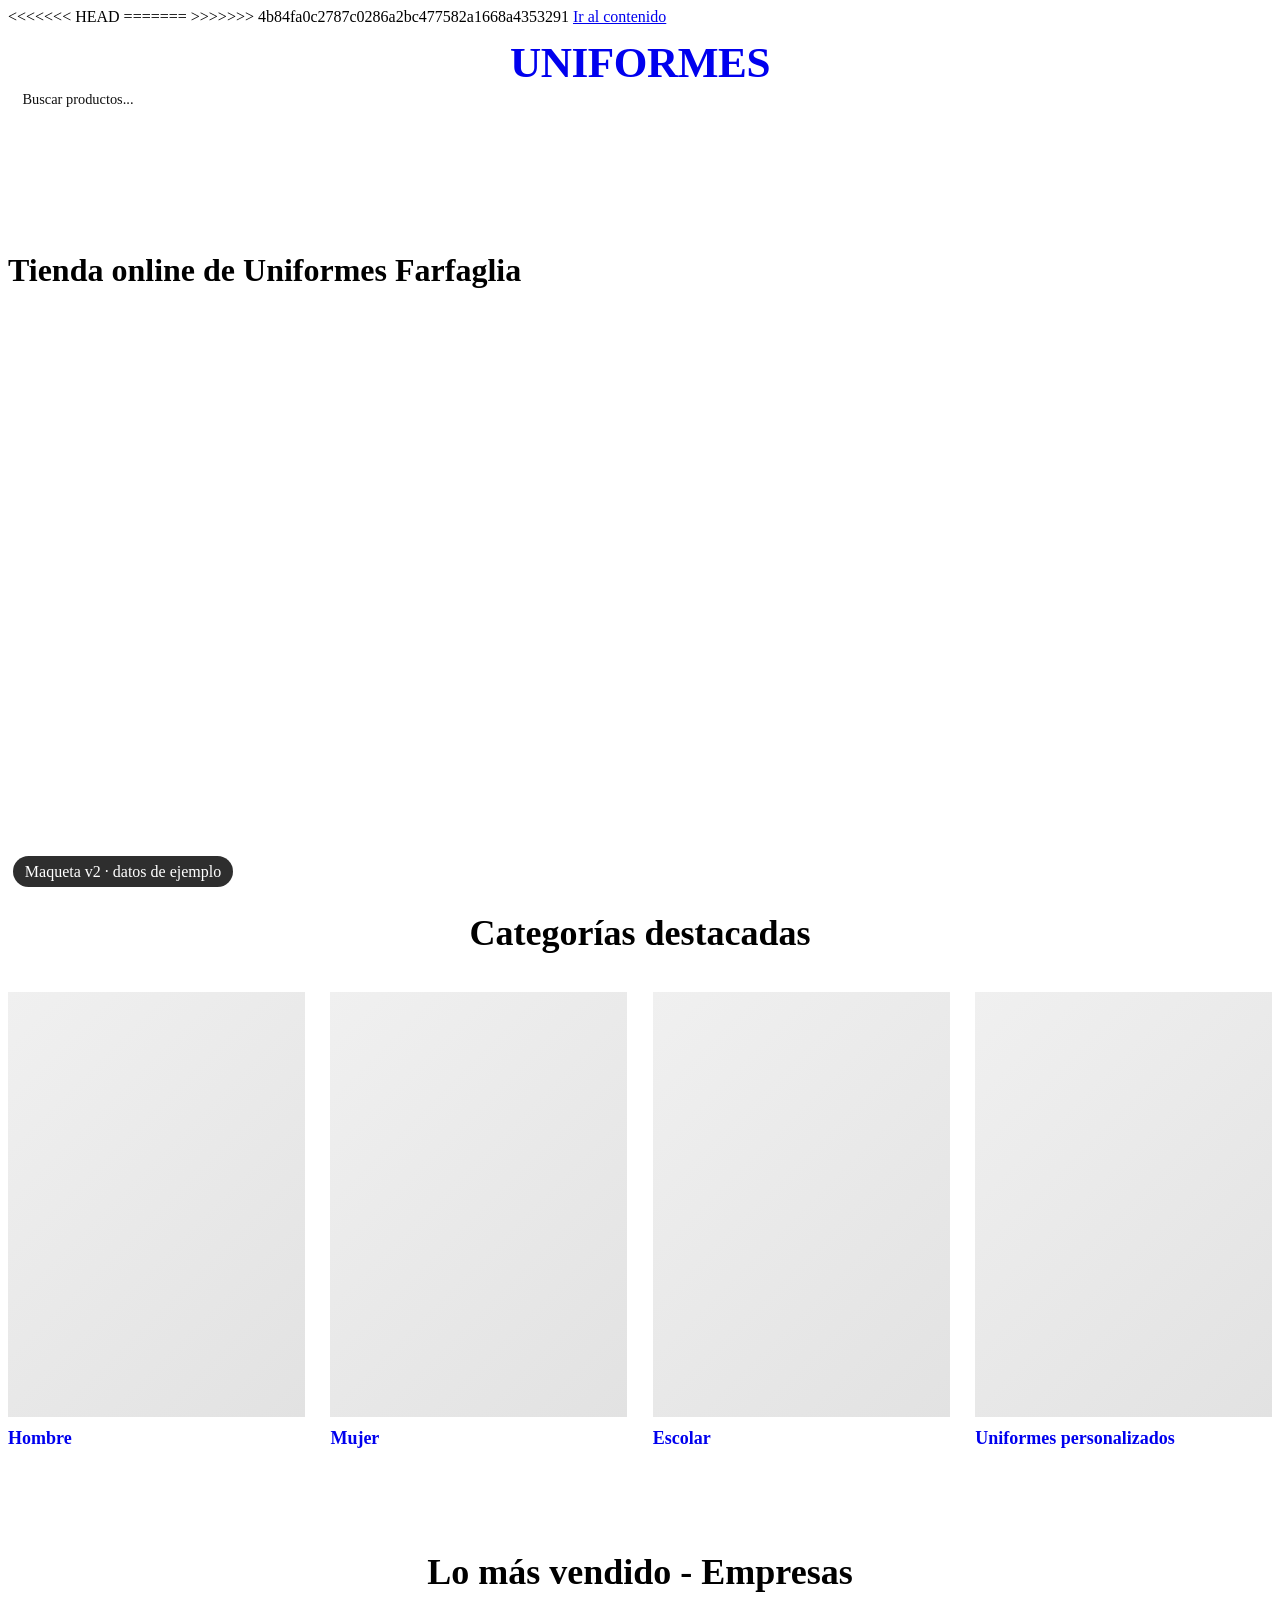
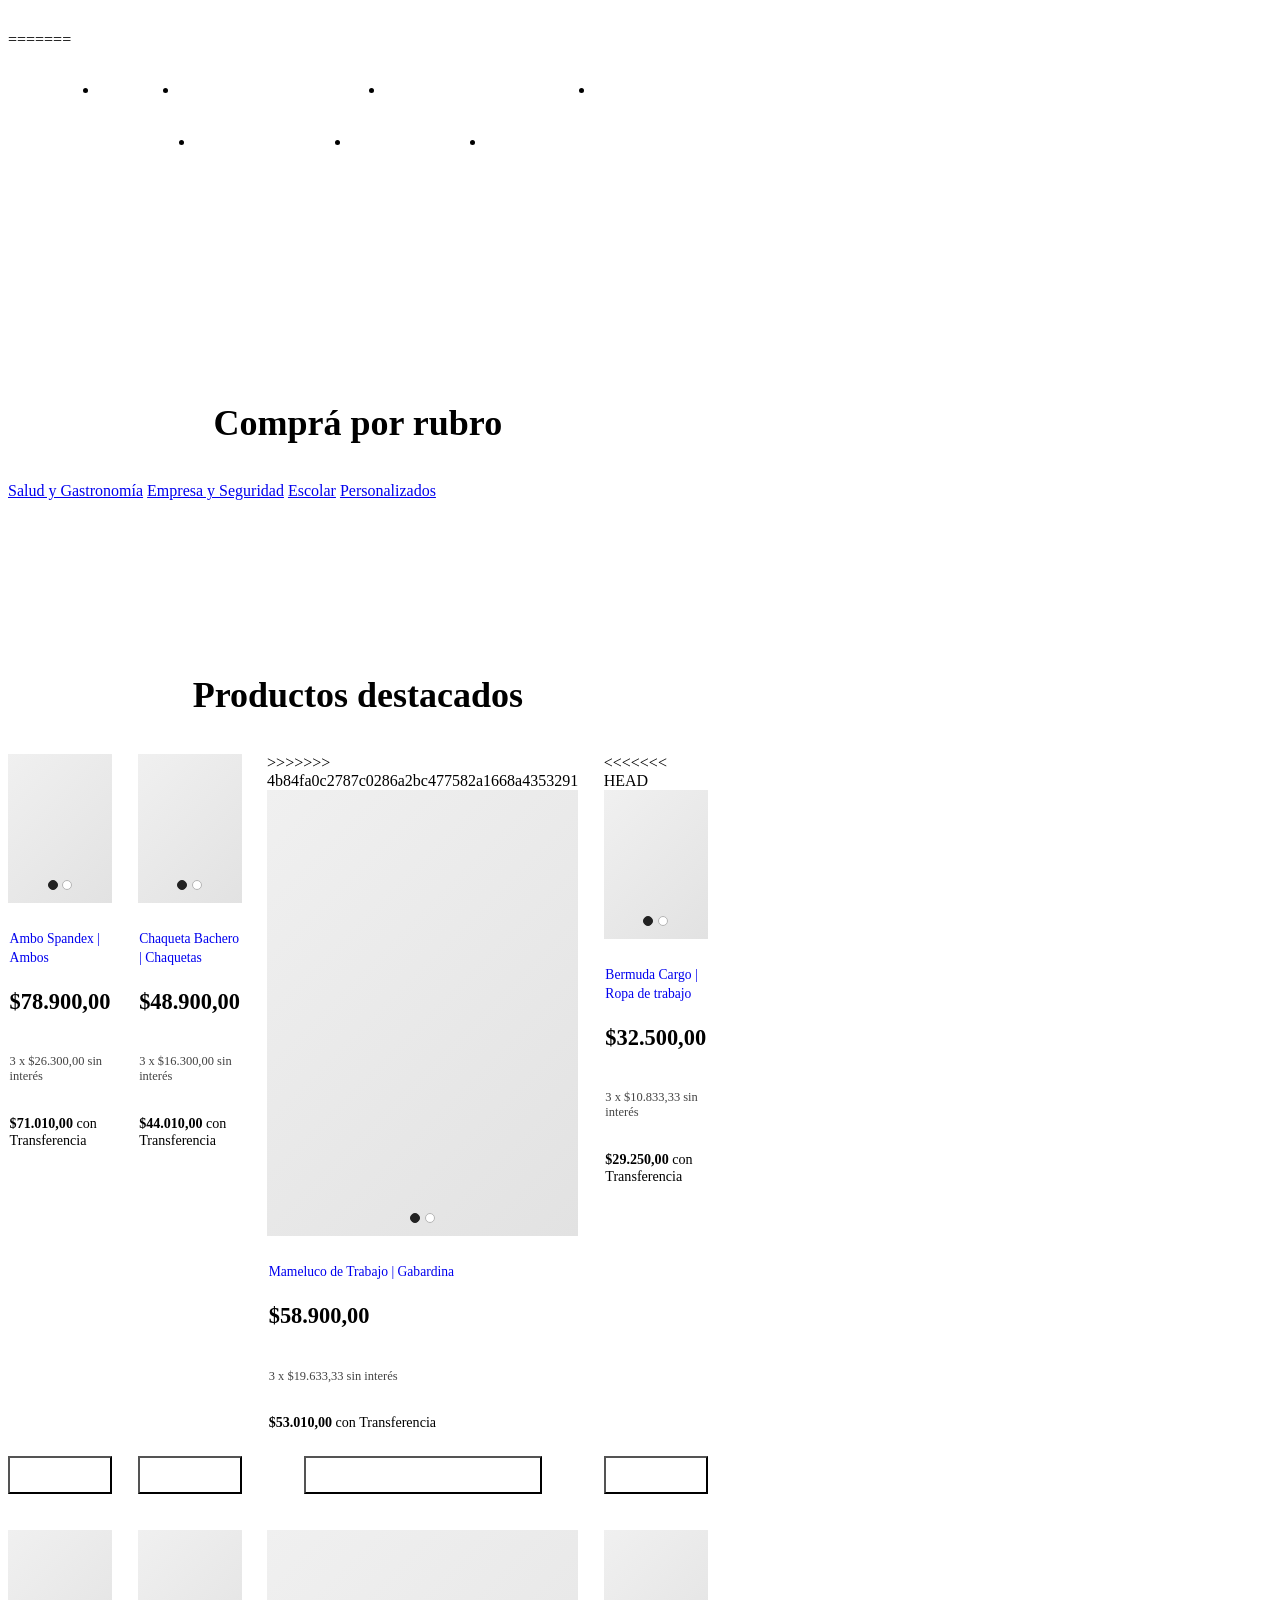
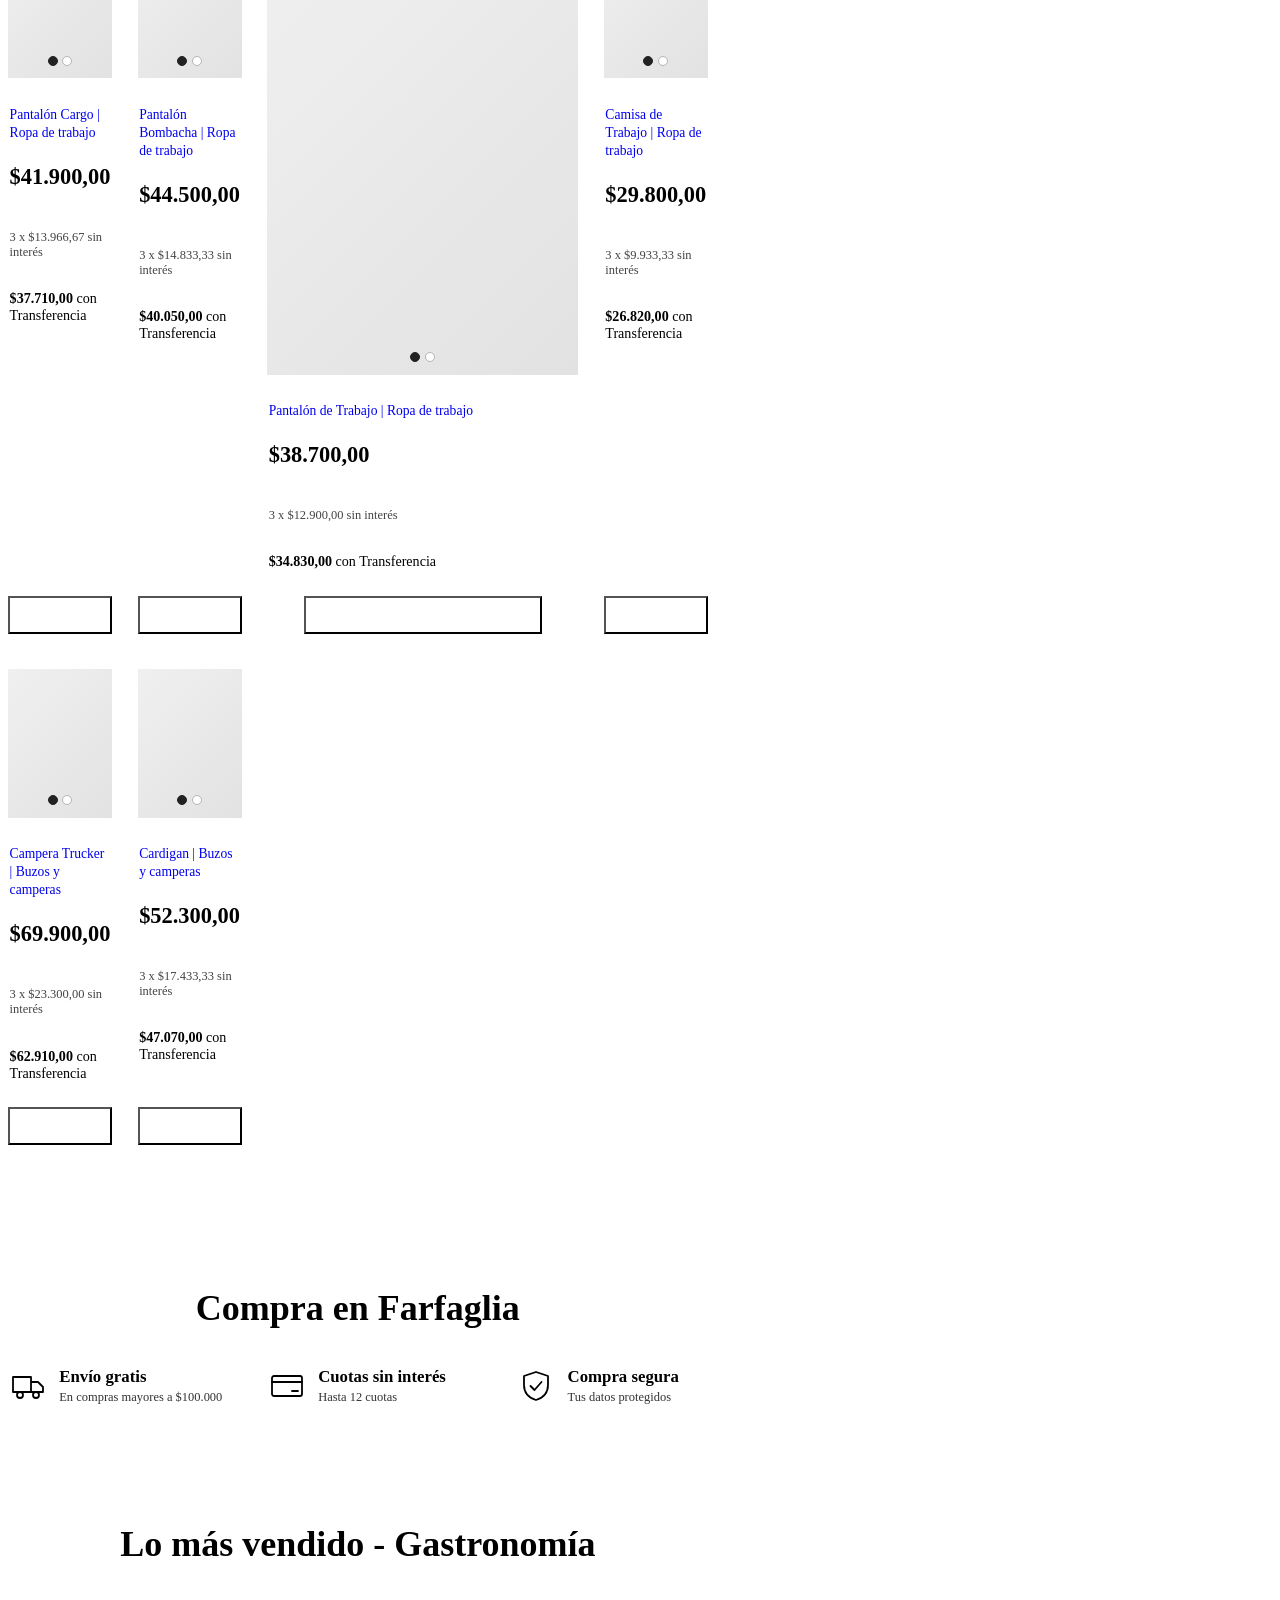
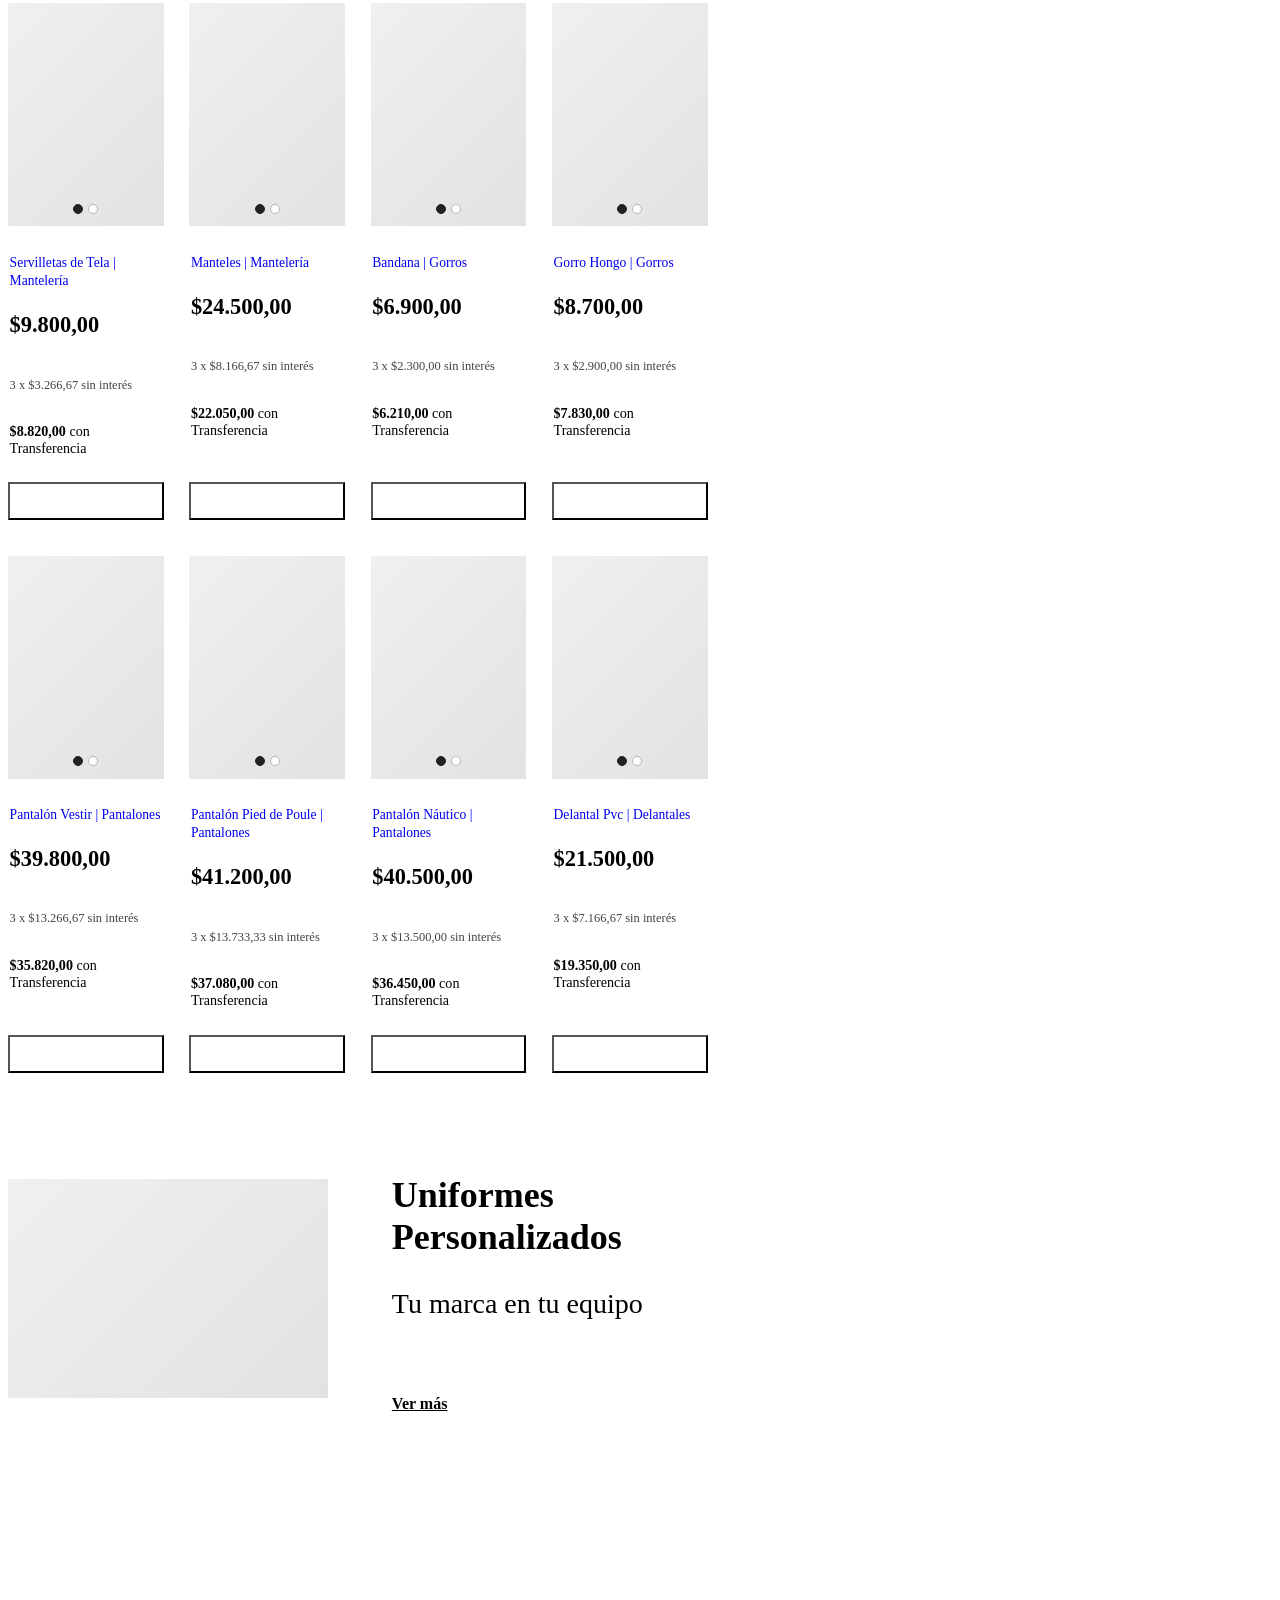
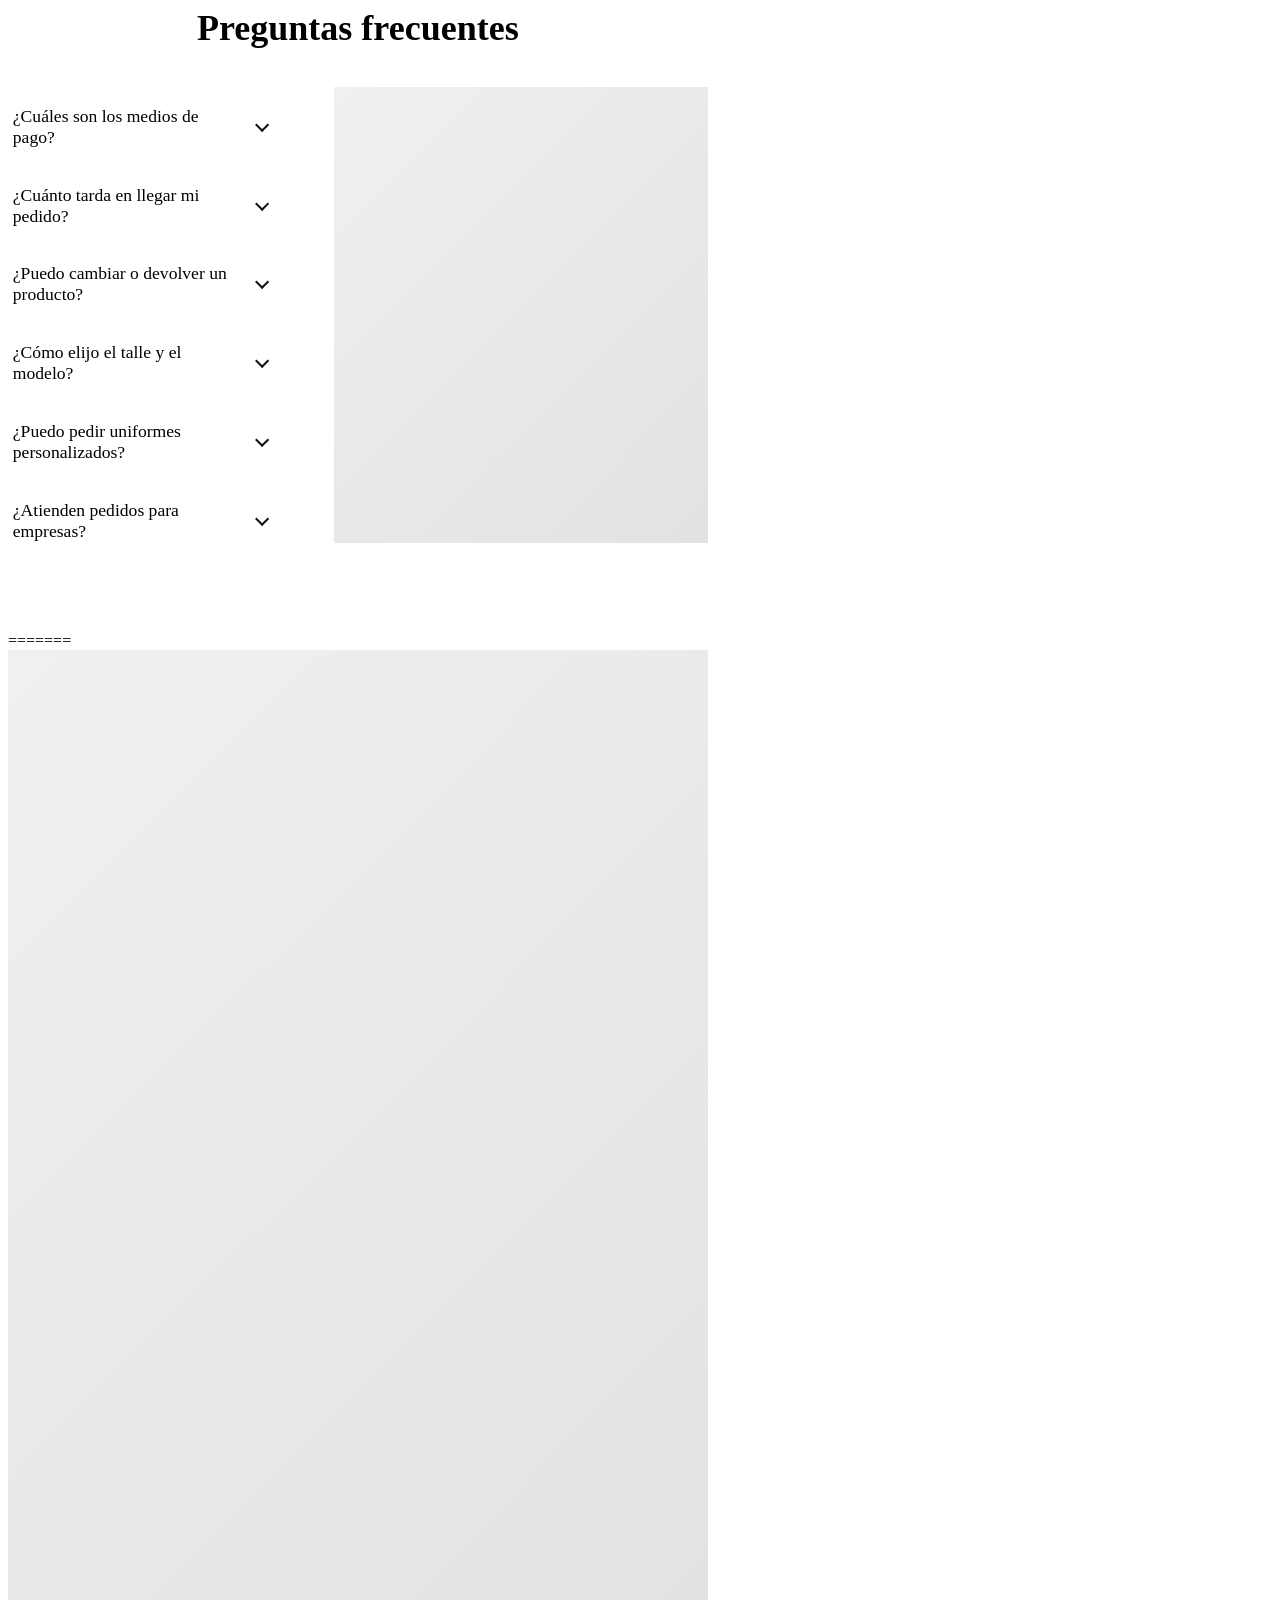
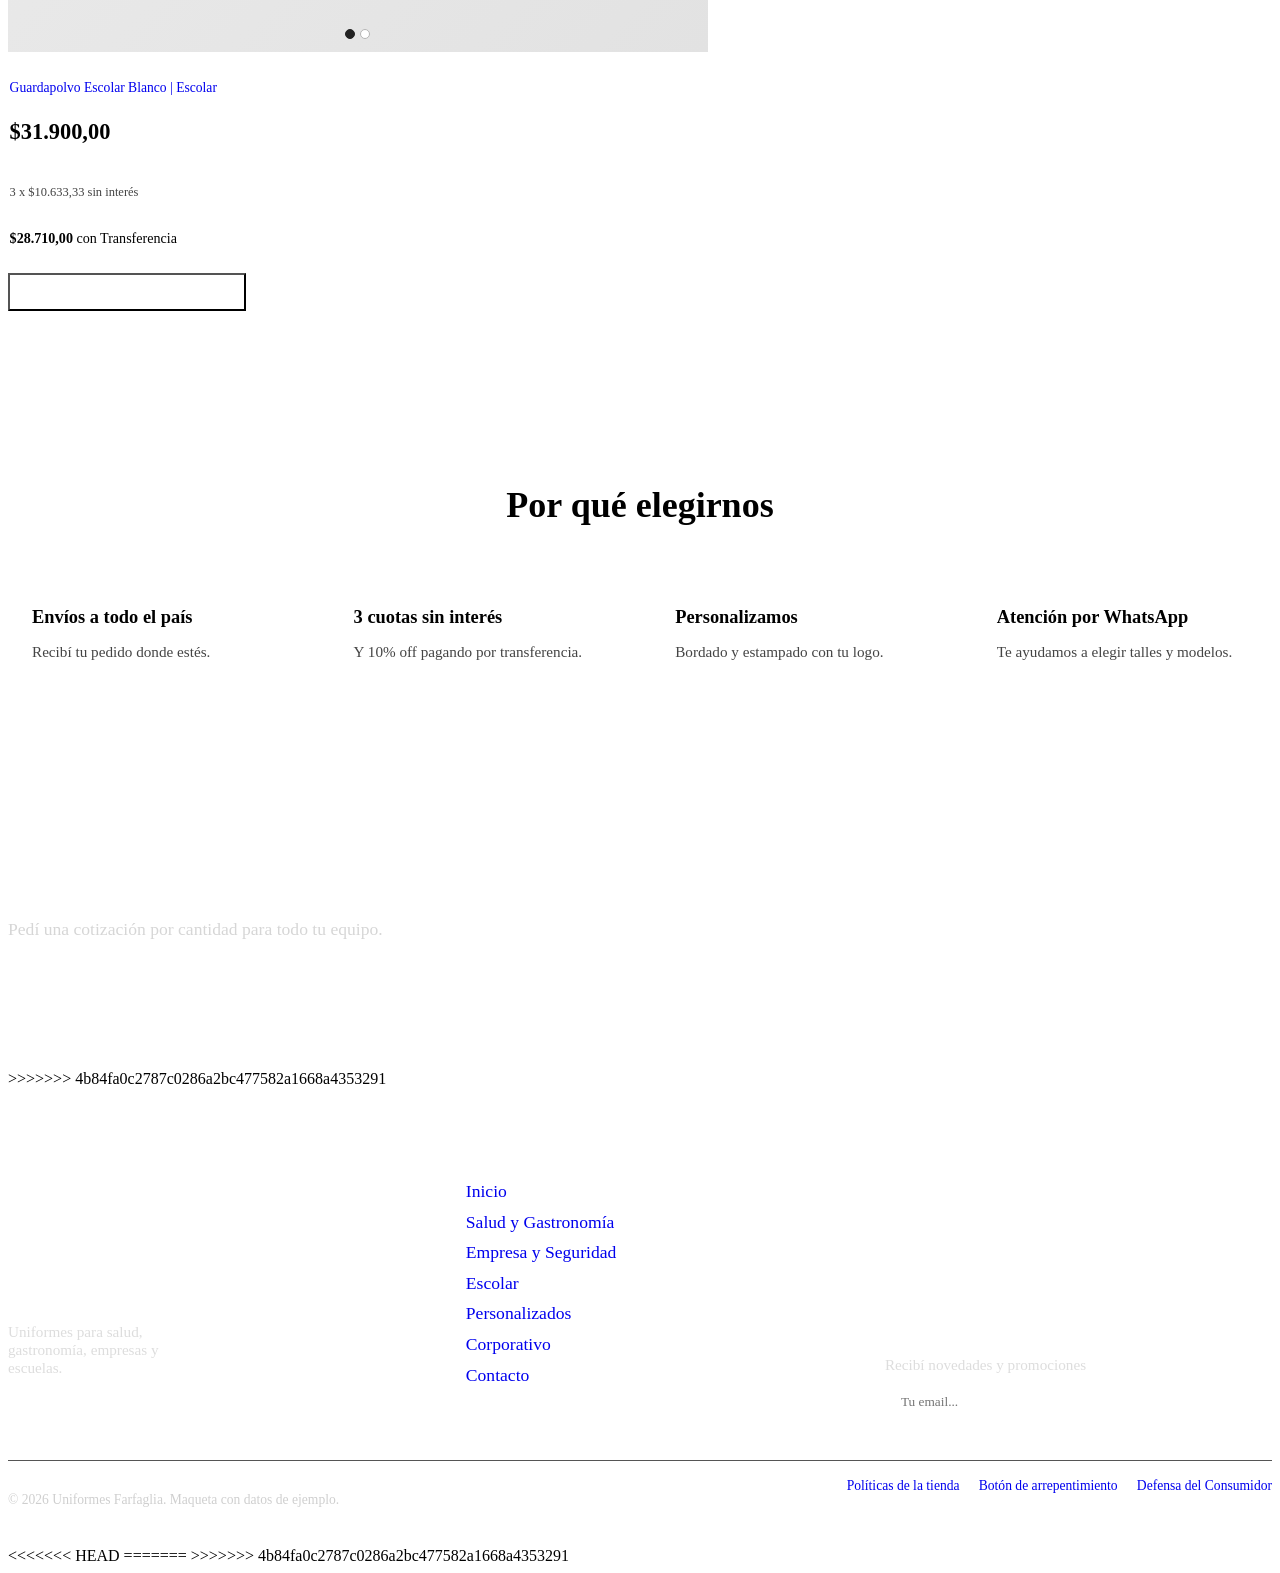
==== index.html @ 43b16072 "prueba1" ====
<!DOCTYPE html>
<html lang="es-AR">
<head>
  <meta charset="UTF-8">
  <meta name="viewport" content="width=device-width, initial-scale=1">
  <title>Uniformes Farfaglia | Maqueta</title>
  <meta name="description" content="Maqueta de la nueva tienda online de Uniformes Farfaglia.">
  <meta name="robots" content="noindex, nofollow">
  <link rel="preconnect" href="https://fonts.googleapis.com">
  <link rel="preconnect" href="https://fonts.gstatic.com" crossorigin>
  <link href="https://fonts.googleapis.com/css2?family=Inter:wght@400;600;800&family=Montserrat:wght@400;500;600;700;800;900&display=swap" rel="stylesheet">
<<<<<<< HEAD
  <link rel="stylesheet" href="./css/tokens.css">
  <link rel="stylesheet" href="./css/base.css">
  <link rel="stylesheet" href="./css/style.css">
=======
  <link rel="stylesheet" href="./css/tokens.css?v=2">
  <link rel="stylesheet" href="./css/base.css?v=2">
  <link rel="stylesheet" href="./css/style.css?v=2">
>>>>>>> 4b84fa0c2787c0286a2bc477582a1668a4353291
</head>
<body>
<a class="skip-link" href="#contenido">Ir al contenido</a>
<header class="site-header" id="top">
  <div class="header-top">
    <button class="icono-btn menu-toggle" type="button" aria-label="Abrir menú" aria-expanded="false" aria-controls="nav-principal"><svg viewBox="0 0 28 28" fill="none" stroke="currentColor" stroke-width="2.2" stroke-linecap="round" aria-hidden="true"><path d="M4 8h20M4 14h20M4 20h20"/></svg></button>
    <form class="buscador" role="search" data-demo-form data-demo-titulo="Búsqueda de ejemplo" data-demo-texto="En el sitio final, acá se mostrarían los resultados de tu búsqueda.">
      <label class="sr-only" for="buscar">Buscar productos</label>
      <input id="buscar" type="search" placeholder="Buscar productos..." autocomplete="off">
      <button type="submit">Buscar</button>
    </form>
    <a class="logo" href="./index.html" aria-label="Uniformes Farfaglia, ir al inicio"><span>Uniformes</span><span>Farfaglia</span></a>
    <div class="header-acciones">
      <a class="icono-btn" href="./mi-cuenta.html" aria-label="Mi cuenta"><svg viewBox="0 0 28 28" fill="none" stroke="currentColor" stroke-width="2" stroke-linecap="round" stroke-linejoin="round" aria-hidden="true"><circle cx="14" cy="9" r="5"/><path d="M4 25c0-5.5 4.5-9 10-9s10 3.5 10 9"/></svg></a>
      <a class="icono-btn" href="./carrito.html" aria-label="Carrito"><svg viewBox="0 0 28 28" fill="none" stroke="currentColor" stroke-width="2" stroke-linecap="round" stroke-linejoin="round" aria-hidden="true"><path d="M3 4h4l3 13h12l3-9H8"/><circle cx="11" cy="23" r="1.6"/><circle cx="21" cy="23" r="1.6"/></svg><span class="badge" data-cart-count>2</span></a>
    </div>
  </div>
<<<<<<< HEAD
  <nav class="nav-principal" id="nav-principal" aria-label="Principal"><ul><li><a href="./index.html" aria-current="page">Inicio</a></li><li><a href="./salud-gastronomia.html">Salud y Gastronomía</a></li><li><a href="./empresa-seguridad.html">Empresa y Seguridad</a></li><li><a href="./escolar.html">Escolar</a></li><li><a href="./personalizados.html">Personalizados</a></li><li><a href="./corporativo.html">Corporativo</a></li><li><a href="./contacto.html">Contacto</a></li></ul></nav>
</header>
<main id="contenido">
<h1 class="sr-only">Tienda online de Uniformes Farfaglia</h1>
<section class="hero" aria-roledescription="carrusel" aria-label="Destacados">
  <div class="hero-slides"><article class="slide" aria-roledescription="diapositiva" aria-label="1 de 3">
  <div class="slide-contenido"><h2>Uniformes para Salud y Gastronomía</h2><p>Ambos, guardapolvos, chaquetas y delantales para tu día a día.</p><a class="btn btn-rojo btn-grande" href="./salud-gastronomia.html">Comprá ahora</a></div></article><article class="slide" aria-roledescription="diapositiva" aria-label="2 de 3">
  <div class="slide-contenido"><h2>Ropa de trabajo para tu empresa</h2><p>Pantalones, camisas, camperas y calzado de seguridad.</p><a class="btn btn-rojo btn-grande" href="./empresa-seguridad.html">Ver ropa de trabajo</a></div></article><article class="slide" aria-roledescription="diapositiva" aria-label="3 de 3">
  <div class="slide-contenido"><h2>Tu marca en tu equipo</h2><p>Uniformes personalizados con el logo de tu negocio.</p><a class="btn btn-rojo btn-grande" href="./personalizados.html">Cotizar</a></div></article></div>
  <button class="hero-flecha prev" type="button" aria-label="Diapositiva anterior"><svg viewBox="0 0 18 18" fill="none" stroke="currentColor" stroke-width="2.2" stroke-linecap="round" stroke-linejoin="round" aria-hidden="true"><path d="M11 3 5 9l6 6"/></svg></button>
  <button class="hero-flecha next" type="button" aria-label="Diapositiva siguiente"><svg viewBox="0 0 18 18" fill="none" stroke="currentColor" stroke-width="2.2" stroke-linecap="round" stroke-linejoin="round" aria-hidden="true"><path d="m7 3 6 6-6 6"/></svg></button>
  <div class="hero-dots"><button type="button" aria-label="Ir a la diapositiva 1"></button><button type="button" aria-label="Ir a la diapositiva 2"></button><button type="button" aria-label="Ir a la diapositiva 3"></button></div>
</section>

<section class="seccion" aria-labelledby="t-cat">
  <div class="contenedor"><h2 class="titulo-seccion" id="t-cat">Categorías destacadas</h2>
  <div class="grid-categorias"><a class="cat-card" href="./salud-gastronomia.html"><div class="ph"></div><span>Hombre</span></a><a class="cat-card" href="./salud-gastronomia.html"><div class="ph"></div><span>Mujer</span></a><a class="cat-card" href="./escolar.html"><div class="ph"></div><span>Escolar</span></a><a class="cat-card" href="./personalizados.html"><div class="ph"></div><span>Uniformes personalizados</span></a></div></div>
</section>

<section class="seccion" style="padding-top:0" aria-labelledby="t-emp">
  <div class="contenedor"><h2 class="titulo-seccion" id="t-emp">Lo más vendido - Empresas</h2><div class="grid-productos"><article class="producto">
=======
  <nav class="nav-principal" id="nav-principal" aria-label="Principal"><ul><li><a href="./index.html" aria-current="page">Inicio</a></li><li><a href="./salud-gastronomia.html">Salud y Gastronomía</a></li><li><a href="./empresa-seguridad.html" >Empresa y Seguridad</a></li><li><a href="./escolar.html">Escolar</a></li><li><a href="./personalizados.html">Personalizados</a></li><li><a href="./corporativo.html">Corporativo</a></li><li><a href="./contacto.html">Contacto</a></li></ul></nav>
</header>
<main id="contenido">
<section class="hero"><div class="contenedor">
  <h1>Uniformes para salud, gastronomía, empresas y escuelas</h1>
  <p>Prendas de calidad para tu equipo, con envíos a todo el país y personalización con tu marca.</p>
  <a class="btn btn-rojo btn-grande" href="./salud-gastronomia.html">Ver productos</a>
</div></section>

<section class="seccion" aria-labelledby="t-cat"><div class="contenedor"><h2 class="titulo-seccion" id="t-cat">Comprá por rubro</h2>
  <div class="categorias">
    <a class="categoria" href="./salud-gastronomia.html"><span>Salud y Gastronomía</span></a>
    <a class="categoria" href="./empresa-seguridad.html"><span>Empresa y Seguridad</span></a>
    <a class="categoria" href="./escolar.html"><span>Escolar</span></a>
    <a class="categoria" href="./personalizados.html"><span>Personalizados</span></a>
  </div></div></section>

<section class="seccion gris" aria-labelledby="t-dest"><div class="contenedor"><h2 class="titulo-seccion" id="t-dest">Productos destacados</h2>
  <div class="grid-productos"><article class="producto">
  <a class="producto-img" href="./producto.html" aria-label="Ver Ambo Spandex | Ambos"><div class="ph"></div><span class="dots-img" aria-hidden="true"><i class="on"></i><i></i></span></a>
  <div class="producto-info">
    <h3><a href="./producto.html">Ambo Spandex | Ambos</a></h3>
    <p class="p-precio">$78.900,00</p>
    <p class="p-cuotas">3 x $26.300,00 sin interés</p>
    <p class="p-transf"><strong>$71.010,00</strong> con Transferencia</p>
  </div>
  <button class="btn btn-rojo" type="button" data-add>Comprar</button>
</article><article class="producto">
  <a class="producto-img" href="./producto.html" aria-label="Ver Chaqueta Bachero | Chaquetas"><div class="ph"></div><span class="dots-img" aria-hidden="true"><i class="on"></i><i></i></span></a>
  <div class="producto-info">
    <h3><a href="./producto.html">Chaqueta Bachero | Chaquetas</a></h3>
    <p class="p-precio">$48.900,00</p>
    <p class="p-cuotas">3 x $16.300,00 sin interés</p>
    <p class="p-transf"><strong>$44.010,00</strong> con Transferencia</p>
  </div>
  <button class="btn btn-rojo" type="button" data-add>Comprar</button>
</article><article class="producto">
>>>>>>> 4b84fa0c2787c0286a2bc477582a1668a4353291
  <a class="producto-img" href="./producto.html" aria-label="Ver Mameluco de Trabajo | Gabardina"><div class="ph"></div><span class="dots-img" aria-hidden="true"><i class="on"></i><i></i></span></a>
  <div class="producto-info">
    <h3><a href="./producto.html">Mameluco de Trabajo | Gabardina</a></h3>
    <p class="p-precio">$58.900,00</p>
    <p class="p-cuotas">3 x $19.633,33 sin interés</p>
    <p class="p-transf"><strong>$53.010,00</strong> con Transferencia</p>
  </div>
  <button class="btn btn-rojo" type="button" data-add>Comprar</button>
</article><article class="producto">
<<<<<<< HEAD
  <a class="producto-img" href="./producto.html" aria-label="Ver Bermuda Cargo | Ropa de trabajo"><div class="ph"></div><span class="dots-img" aria-hidden="true"><i class="on"></i><i></i></span></a>
  <div class="producto-info">
    <h3><a href="./producto.html">Bermuda Cargo | Ropa de trabajo</a></h3>
    <p class="p-precio">$32.500,00</p>
    <p class="p-cuotas">3 x $10.833,33 sin interés</p>
    <p class="p-transf"><strong>$29.250,00</strong> con Transferencia</p>
  </div>
  <button class="btn btn-rojo" type="button" data-add>Comprar</button>
</article><article class="producto">
  <a class="producto-img" href="./producto.html" aria-label="Ver Pantalón Cargo | Ropa de trabajo"><div class="ph"></div><span class="dots-img" aria-hidden="true"><i class="on"></i><i></i></span></a>
  <div class="producto-info">
    <h3><a href="./producto.html">Pantalón Cargo | Ropa de trabajo</a></h3>
    <p class="p-precio">$41.900,00</p>
    <p class="p-cuotas">3 x $13.966,67 sin interés</p>
    <p class="p-transf"><strong>$37.710,00</strong> con Transferencia</p>
  </div>
  <button class="btn btn-rojo" type="button" data-add>Comprar</button>
</article><article class="producto">
  <a class="producto-img" href="./producto.html" aria-label="Ver Pantalón Bombacha | Ropa de trabajo"><div class="ph"></div><span class="dots-img" aria-hidden="true"><i class="on"></i><i></i></span></a>
  <div class="producto-info">
    <h3><a href="./producto.html">Pantalón Bombacha | Ropa de trabajo</a></h3>
    <p class="p-precio">$44.500,00</p>
    <p class="p-cuotas">3 x $14.833,33 sin interés</p>
    <p class="p-transf"><strong>$40.050,00</strong> con Transferencia</p>
  </div>
  <button class="btn btn-rojo" type="button" data-add>Comprar</button>
</article><article class="producto">
  <a class="producto-img" href="./producto.html" aria-label="Ver Pantalón de Trabajo | Ropa de trabajo"><div class="ph"></div><span class="dots-img" aria-hidden="true"><i class="on"></i><i></i></span></a>
  <div class="producto-info">
    <h3><a href="./producto.html">Pantalón de Trabajo | Ropa de trabajo</a></h3>
    <p class="p-precio">$38.700,00</p>
    <p class="p-cuotas">3 x $12.900,00 sin interés</p>
    <p class="p-transf"><strong>$34.830,00</strong> con Transferencia</p>
  </div>
  <button class="btn btn-rojo" type="button" data-add>Comprar</button>
</article><article class="producto">
  <a class="producto-img" href="./producto.html" aria-label="Ver Camisa de Trabajo | Ropa de trabajo"><div class="ph"></div><span class="dots-img" aria-hidden="true"><i class="on"></i><i></i></span></a>
  <div class="producto-info">
    <h3><a href="./producto.html">Camisa de Trabajo | Ropa de trabajo</a></h3>
    <p class="p-precio">$29.800,00</p>
    <p class="p-cuotas">3 x $9.933,33 sin interés</p>
    <p class="p-transf"><strong>$26.820,00</strong> con Transferencia</p>
  </div>
  <button class="btn btn-rojo" type="button" data-add>Comprar</button>
</article><article class="producto">
  <a class="producto-img" href="./producto.html" aria-label="Ver Campera Trucker | Buzos y camperas"><div class="ph"></div><span class="dots-img" aria-hidden="true"><i class="on"></i><i></i></span></a>
  <div class="producto-info">
    <h3><a href="./producto.html">Campera Trucker | Buzos y camperas</a></h3>
    <p class="p-precio">$69.900,00</p>
    <p class="p-cuotas">3 x $23.300,00 sin interés</p>
    <p class="p-transf"><strong>$62.910,00</strong> con Transferencia</p>
  </div>
  <button class="btn btn-rojo" type="button" data-add>Comprar</button>
</article><article class="producto">
  <a class="producto-img" href="./producto.html" aria-label="Ver Cardigan | Buzos y camperas"><div class="ph"></div><span class="dots-img" aria-hidden="true"><i class="on"></i><i></i></span></a>
  <div class="producto-info">
    <h3><a href="./producto.html">Cardigan | Buzos y camperas</a></h3>
    <p class="p-precio">$52.300,00</p>
    <p class="p-cuotas">3 x $17.433,33 sin interés</p>
    <p class="p-transf"><strong>$47.070,00</strong> con Transferencia</p>
  </div>
  <button class="btn btn-rojo" type="button" data-add>Comprar</button>
</article></div></div>
</section>

<section class="beneficios" aria-labelledby="t-comp">
  <div class="contenedor"><h2 class="titulo-seccion" id="t-comp">Compra en Farfaglia</h2>
  <div class="beneficios-lista">
    <div class="beneficio"><svg viewBox="0 0 34 34" fill="none" stroke="currentColor" stroke-width="1.8" stroke-linecap="round" stroke-linejoin="round" aria-hidden="true"><path d="M2 8h18v15H2zM20 13h7l5 5v5h-12"/><circle cx="9" cy="26" r="3"/><circle cx="25" cy="26" r="3"/></svg><div><strong>Envío gratis</strong><span>En compras mayores a $100.000</span></div></div>
    <div class="beneficio"><svg viewBox="0 0 34 34" fill="none" stroke="currentColor" stroke-width="1.8" stroke-linecap="round" stroke-linejoin="round" aria-hidden="true"><rect x="2" y="7" width="30" height="20" rx="2"/><path d="M2 13h30M22 22h6"/></svg><div><strong>Cuotas sin interés</strong><span>Hasta 12 cuotas</span></div></div>
    <div class="beneficio"><svg viewBox="0 0 34 34" fill="none" stroke="currentColor" stroke-width="1.8" stroke-linecap="round" stroke-linejoin="round" aria-hidden="true"><path d="M17 3 5 7v9c0 8 5.5 13 12 15 6.5-2 12-7 12-15V7z"/><path d="m11.5 17 4 4 7-8"/></svg><div><strong>Compra segura</strong><span>Tus datos protegidos</span></div></div>
  </div></div>
</section>

<section class="seccion" aria-labelledby="t-gas">
  <div class="contenedor"><h2 class="titulo-seccion" id="t-gas">Lo más vendido - Gastronomía</h2><div class="grid-productos"><article class="producto">
  <a class="producto-img" href="./producto.html" aria-label="Ver Servilletas de Tela | Mantelería"><div class="ph"></div><span class="dots-img" aria-hidden="true"><i class="on"></i><i></i></span></a>
  <div class="producto-info">
    <h3><a href="./producto.html">Servilletas de Tela | Mantelería</a></h3>
    <p class="p-precio">$9.800,00</p>
    <p class="p-cuotas">3 x $3.266,67 sin interés</p>
    <p class="p-transf"><strong>$8.820,00</strong> con Transferencia</p>
  </div>
  <button class="btn btn-rojo" type="button" data-add>Comprar</button>
</article><article class="producto">
  <a class="producto-img" href="./producto.html" aria-label="Ver Manteles | Mantelería"><div class="ph"></div><span class="dots-img" aria-hidden="true"><i class="on"></i><i></i></span></a>
  <div class="producto-info">
    <h3><a href="./producto.html">Manteles | Mantelería</a></h3>
    <p class="p-precio">$24.500,00</p>
    <p class="p-cuotas">3 x $8.166,67 sin interés</p>
    <p class="p-transf"><strong>$22.050,00</strong> con Transferencia</p>
  </div>
  <button class="btn btn-rojo" type="button" data-add>Comprar</button>
</article><article class="producto">
  <a class="producto-img" href="./producto.html" aria-label="Ver Bandana | Gorros"><div class="ph"></div><span class="dots-img" aria-hidden="true"><i class="on"></i><i></i></span></a>
  <div class="producto-info">
    <h3><a href="./producto.html">Bandana | Gorros</a></h3>
    <p class="p-precio">$6.900,00</p>
    <p class="p-cuotas">3 x $2.300,00 sin interés</p>
    <p class="p-transf"><strong>$6.210,00</strong> con Transferencia</p>
  </div>
  <button class="btn btn-rojo" type="button" data-add>Comprar</button>
</article><article class="producto">
  <a class="producto-img" href="./producto.html" aria-label="Ver Gorro Hongo | Gorros"><div class="ph"></div><span class="dots-img" aria-hidden="true"><i class="on"></i><i></i></span></a>
  <div class="producto-info">
    <h3><a href="./producto.html">Gorro Hongo | Gorros</a></h3>
    <p class="p-precio">$8.700,00</p>
    <p class="p-cuotas">3 x $2.900,00 sin interés</p>
    <p class="p-transf"><strong>$7.830,00</strong> con Transferencia</p>
  </div>
  <button class="btn btn-rojo" type="button" data-add>Comprar</button>
</article><article class="producto">
  <a class="producto-img" href="./producto.html" aria-label="Ver Pantalón Vestir | Pantalones"><div class="ph"></div><span class="dots-img" aria-hidden="true"><i class="on"></i><i></i></span></a>
  <div class="producto-info">
    <h3><a href="./producto.html">Pantalón Vestir | Pantalones</a></h3>
    <p class="p-precio">$39.800,00</p>
    <p class="p-cuotas">3 x $13.266,67 sin interés</p>
    <p class="p-transf"><strong>$35.820,00</strong> con Transferencia</p>
  </div>
  <button class="btn btn-rojo" type="button" data-add>Comprar</button>
</article><article class="producto">
  <a class="producto-img" href="./producto.html" aria-label="Ver Pantalón Pied de Poule | Pantalones"><div class="ph"></div><span class="dots-img" aria-hidden="true"><i class="on"></i><i></i></span></a>
  <div class="producto-info">
    <h3><a href="./producto.html">Pantalón Pied de Poule | Pantalones</a></h3>
    <p class="p-precio">$41.200,00</p>
    <p class="p-cuotas">3 x $13.733,33 sin interés</p>
    <p class="p-transf"><strong>$37.080,00</strong> con Transferencia</p>
  </div>
  <button class="btn btn-rojo" type="button" data-add>Comprar</button>
</article><article class="producto">
  <a class="producto-img" href="./producto.html" aria-label="Ver Pantalón Náutico | Pantalones"><div class="ph"></div><span class="dots-img" aria-hidden="true"><i class="on"></i><i></i></span></a>
  <div class="producto-info">
    <h3><a href="./producto.html">Pantalón Náutico | Pantalones</a></h3>
    <p class="p-precio">$40.500,00</p>
    <p class="p-cuotas">3 x $13.500,00 sin interés</p>
    <p class="p-transf"><strong>$36.450,00</strong> con Transferencia</p>
  </div>
  <button class="btn btn-rojo" type="button" data-add>Comprar</button>
</article><article class="producto">
  <a class="producto-img" href="./producto.html" aria-label="Ver Delantal Pvc | Delantales"><div class="ph"></div><span class="dots-img" aria-hidden="true"><i class="on"></i><i></i></span></a>
  <div class="producto-info">
    <h3><a href="./producto.html">Delantal Pvc | Delantales</a></h3>
    <p class="p-precio">$21.500,00</p>
    <p class="p-cuotas">3 x $7.166,67 sin interés</p>
    <p class="p-transf"><strong>$19.350,00</strong> con Transferencia</p>
  </div>
  <button class="btn btn-rojo" type="button" data-add>Comprar</button>
</article></div></div>
</section>

<section class="seccion" style="padding-top:0" aria-labelledby="t-per">
  <div class="contenedor personalizados-bloque">
    <div class="ph" role="img" aria-label="Espacio para foto de uniformes personalizados"></div>
    <div><h2 id="t-per">Uniformes Personalizados</h2><p class="sub">Tu marca en tu equipo</p>
      <div class="botones-fila"><a class="btn btn-rojo" href="./personalizados.html#cotizar">Cotizar</a><a class="btn btn-borde" href="./personalizados.html">Ver más</a></div></div>
  </div>
</section>

<section class="seccion" aria-labelledby="t-faq">
  <div class="contenedor"><h2 class="titulo-seccion" id="t-faq">Preguntas frecuentes</h2>
  <div class="faq-bloque"><div class="faq"><details><summary>¿Cuáles son los medios de pago?</summary><p>Aceptamos MercadoPago, transferencia bancaria y tarjetas de débito y crédito. Los medios disponibles para tu pedido se muestran al finalizar la compra.</p></details><details><summary>¿Cuánto tarda en llegar mi pedido?</summary><p>El plazo depende del producto, la cantidad y el destino. Consultanos con tu código postal para coordinar la entrega.</p></details><details><summary>¿Puedo cambiar o devolver un producto?</summary><p>Sí. Las condiciones están en nuestras políticas de la tienda y, ante cualquier duda, podés escribirnos por tu pedido.</p></details><details><summary>¿Cómo elijo el talle y el modelo?</summary><p>En cada producto vas a encontrar la tabla de talles. Si tenés dudas sobre talles, colores o modelos, escribinos antes de comprar.</p></details><details><summary>¿Puedo pedir uniformes personalizados?</summary><p>Sí. Usá el botón Cotizar y contanos qué prendas necesitás, la cantidad y la personalización que buscás.</p></details><details><summary>¿Atienden pedidos para empresas?</summary><p>Sí. Te ayudamos a elegir las prendas y a coordinar las cantidades y la entrega para todo tu equipo.</p></details></div><div class="ph" role="img" aria-label="Espacio para imagen"></div></div></div>
</section>
=======
  <a class="producto-img" href="./producto.html" aria-label="Ver Guardapolvo Escolar Blanco | Escolar"><div class="ph"></div><span class="dots-img" aria-hidden="true"><i class="on"></i><i></i></span></a>
  <div class="producto-info">
    <h3><a href="./producto.html">Guardapolvo Escolar Blanco | Escolar</a></h3>
    <p class="p-precio">$31.900,00</p>
    <p class="p-cuotas">3 x $10.633,33 sin interés</p>
    <p class="p-transf"><strong>$28.710,00</strong> con Transferencia</p>
  </div>
  <button class="btn btn-rojo" type="button" data-add>Comprar</button>
</article></div></div></section>

<section class="seccion" aria-labelledby="t-ben"><div class="contenedor"><h2 class="titulo-seccion" id="t-ben">Por qué elegirnos</h2>
  <div class="grid-info cuatro">
    <div class="tarjeta-info"><h3>Envíos a todo el país</h3><p>Recibí tu pedido donde estés.</p></div>
    <div class="tarjeta-info"><h3>3 cuotas sin interés</h3><p>Y 10% off pagando por transferencia.</p></div>
    <div class="tarjeta-info"><h3>Personalizamos</h3><p>Bordado y estampado con tu logo.</p></div>
    <div class="tarjeta-info"><h3>Atención por WhatsApp</h3><p>Te ayudamos a elegir talles y modelos.</p></div>
  </div></div></section>

<section class="banda-oscura"><div class="contenedor"><h2>¿Equipás a una empresa?</h2><p>Pedí una cotización por cantidad para todo tu equipo.</p><a class="btn btn-rojo btn-grande" href="./corporativo.html">Cotizar uniformes</a></div></section>
>>>>>>> 4b84fa0c2787c0286a2bc477582a1668a4353291
</main>
<footer class="site-footer">
  <div class="footer-grid">
    <div>
      <p class="footer-marca">Uniformes Farfaglia</p>
      <p class="footer-desc">Uniformes para salud, gastronomía, empresas y escuelas.</p>
      <div class="redes">
        <a href="#" aria-label="TikTok"><svg viewBox="0 0 24 24" fill="currentColor" aria-hidden="true"><path d="M16.6 5.8A4.3 4.3 0 0 1 15.5 3h-3v12.4a2.6 2.6 0 1 1-2.6-2.6c.3 0 .5 0 .8.1V9.8a5.7 5.7 0 1 0 4.9 5.6V9.3a7.3 7.3 0 0 0 4.3 1.4V7.7a4.3 4.3 0 0 1-3.3-1.9z"/></svg></a>
        <a href="#" aria-label="Facebook"><svg viewBox="0 0 24 24" fill="currentColor" aria-hidden="true"><path d="M14 8h2.5V4.5H14C11.5 4.5 9.8 6.2 9.8 8.7V11H7.5v3.5h2.3V21H13.5v-6.5h2.6l.6-3.5h-3.2V9.1c0-.6.4-1.1 1.1-1.1z"/></svg></a>
        <a href="#" aria-label="Instagram"><svg viewBox="0 0 24 24" fill="none" stroke="currentColor" stroke-width="2" aria-hidden="true"><rect x="3" y="3" width="18" height="18" rx="5"/><circle cx="12" cy="12" r="4"/><circle cx="17.3" cy="6.7" r="1" fill="currentColor" stroke="none"/></svg></a>
        <a href="https://wa.me/5491173076109" aria-label="WhatsApp"><svg viewBox="0 0 24 24" fill="currentColor" aria-hidden="true"><path d="M12 2a10 10 0 0 0-8.6 15.1L2 22l5-1.3A10 10 0 1 0 12 2zm5.2 14.2c-.2.6-1.3 1.2-1.8 1.2-.5.1-1 .2-3.3-.7-2.8-1.2-4.6-4-4.7-4.2-.1-.2-1.1-1.5-1.1-2.8s.7-2 1-2.3c.2-.3.5-.3.7-.3h.5c.2 0 .4 0 .6.5l.9 2.1c.1.2.1.4 0 .5l-.4.6c-.1.2-.3.3-.1.6.2.3.8 1.3 1.7 2.1 1.1 1 2 1.3 2.3 1.4.3.1.4.1.6-.1l.8-1c.2-.2.4-.2.6-.1l2 .9c.3.1.5.2.5.3.1.2.1.8-.1 1.4z"/></svg></a>
      </div>
    </div>
    <nav class="footer-nav" aria-label="Pie de página"><a href="./index.html">Inicio</a><a href="./salud-gastronomia.html">Salud y Gastronomía</a><a href="./empresa-seguridad.html">Empresa y Seguridad</a><a href="./escolar.html">Escolar</a><a href="./personalizados.html">Personalizados</a><a href="./corporativo.html">Corporativo</a><a href="./contacto.html">Contacto</a></nav>
    <form class="footer-sub" data-demo-form data-demo-titulo="Suscripción de ejemplo" data-demo-texto="En el sitio final, acá se registraría tu email para recibir novedades.">
      <label for="email-sub">Recibí novedades y promociones</label>
      <div class="suscribir">
        <input id="email-sub" type="email" placeholder="Tu email..." required>
        <button type="submit">Enviar</button>
      </div>
    </form>
  </div>
  <div class="footer-legal">
    <p>© 2026 Uniformes Farfaglia. Maqueta con datos de ejemplo.</p>
    <nav aria-label="Legal">
      <a href="./politicas.html">Políticas de la tienda</a>
      <a href="./politicas.html#arrepentimiento">Botón de arrepentimiento</a>
      <a href="./politicas.html#defensa-consumidor">Defensa del Consumidor</a>
    </nav>
  </div>
</footer>
<div class="ribbon-demo" aria-hidden="true">Maqueta v2 · datos de ejemplo</div>
<dialog class="dlg" id="dlg-demo" aria-labelledby="dlg-titulo">
  <h2 id="dlg-titulo" data-dlg-titulo>Esto es una maqueta</h2>
  <p data-dlg-texto>Esta acción no envía datos.</p>
  <button class="btn btn-rojo" type="button" data-dlg-cerrar>Entendido</button>
</dialog>
<<<<<<< HEAD
<script src="./js/main.js" defer></script>
=======
<script src="./js/main.js?v=2" defer></script>
>>>>>>> 4b84fa0c2787c0286a2bc477582a1668a4353291
</body>
</html>
---- css/tokens.css ----
<<<<<<< HEAD
/* Variables de diseño, tomadas del Figma (Desktop - 3). */
:root {
  /* Color */
  --negro: #000000;
  --blanco: #ffffff;
  --hero: #161616;
  --rojo: #e60000;          /* En el Figma es #ff0000; este tono mantiene contraste AA con texto blanco */
  --rojo-hover: #bf0000;
  --gris-input: #d9d9d9;
  --gris-texto: #737070;
  --gris-linea: #e3e3e3;
  --gris-fondo: #f5f5f5;
  --placeholder: #e9e9e9;
  --verde: #0a7a3d;

  /* Tipografía */
  --fuente-titulos: "Montserrat", system-ui, -apple-system, "Segoe UI", Roboto, Arial, sans-serif;
  --fuente-ui: "Inter", system-ui, -apple-system, "Segoe UI", Roboto, Arial, sans-serif;

  /* Espaciado y forma */
  --ancho: 1163px;
  --radio: 8px;
  --sombra-card: 0 0 14.4px rgba(0, 0, 0, 0.12);
=======
/* Variables de diseño.
   Valores PROVISORIOS: se ajustan con los exactos del Figma
   cuando armemos el header. */
:root {
  /* Color */
  --color-negro: #000000;
  --color-blanco: #ffffff;
  --color-rojo: #e60000;
  --color-gris-fondo: #f4f4f4;
  --color-gris-texto: #555555;

  /* Tipografía */
  --fuente-base: "Montserrat", system-ui, -apple-system, "Segoe UI", Roboto, Arial, sans-serif;

  /* Espaciado */
  --espacio-1: 0.5rem;
  --espacio-2: 1rem;
  --espacio-3: 1.5rem;
  --espacio-4: 2.5rem;
  --espacio-5: 4rem;

  /* Layout (el diseño de Figma tiene 1363 px de ancho, contenido ~1163 px) */
  --ancho-contenido: 1160px;
  --radio: 8px;
>>>>>>> 4b84fa0c2787c0286a2bc477582a1668a4353291
}
---- css/base.css ----
*, *::before, *::after { box-sizing: border-box; }

html { scroll-behavior: smooth; }
<<<<<<< HEAD
@media (prefers-reduced-motion: reduce) {
  html { scroll-behavior: auto; }
  *, *::before, *::after { animation-duration: 0.01ms !important; transition-duration: 0.01ms !important; }
=======

@media (prefers-reduced-motion: reduce) {
  html { scroll-behavior: auto; }
>>>>>>> 4b84fa0c2787c0286a2bc477582a1668a4353291
}

body {
  margin: 0;
<<<<<<< HEAD
  font-family: var(--fuente-titulos);
  color: var(--negro);
  background: var(--blanco);
=======
  font-family: var(--fuente-base);
  color: var(--color-negro);
  background: var(--color-blanco);
>>>>>>> 4b84fa0c2787c0286a2bc477582a1668a4353291
  line-height: 1.5;
  -webkit-font-smoothing: antialiased;
}

<<<<<<< HEAD
img, svg { max-width: 100%; }
a { color: inherit; }
h1, h2, h3, h4 { margin: 0; line-height: 1.15; }
p { margin: 0; }
ul { margin: 0; padding: 0; list-style: none; }
button, input, select, textarea { font: inherit; color: inherit; }
button { cursor: pointer; }

:focus-visible {
  outline: 3px solid var(--rojo);
=======
img, svg { max-width: 100%; display: block; }

a { color: inherit; }

:focus-visible {
  outline: 3px solid var(--color-rojo);
>>>>>>> 4b84fa0c2787c0286a2bc477582a1668a4353291
  outline-offset: 2px;
}

.contenedor {
<<<<<<< HEAD
  width: min(100% - 2rem, var(--ancho));
=======
  width: min(100% - 2rem, var(--ancho-contenido));
>>>>>>> 4b84fa0c2787c0286a2bc477582a1668a4353291
  margin-inline: auto;
}

.sr-only {
  position: absolute;
<<<<<<< HEAD
  width: 1px; height: 1px;
=======
  width: 1px;
  height: 1px;
>>>>>>> 4b84fa0c2787c0286a2bc477582a1668a4353291
  overflow: hidden;
  clip: rect(0 0 0 0);
  white-space: nowrap;
}
<<<<<<< HEAD

.skip-link {
  position: absolute;
  left: 1rem; top: -4rem;
  background: var(--rojo); color: #fff;
  padding: .6rem 1rem; border-radius: var(--radio);
  z-index: 100; text-decoration: none; font-weight: 700;
}
.skip-link:focus { top: 1rem; }
=======
>>>>>>> 4b84fa0c2787c0286a2bc477582a1668a4353291
---- css/style.css ----
<<<<<<< HEAD
/* =========================================================
   Uniformes Farfaglia – Maqueta
   Orden: botones · header · hero · secciones · tarjetas ·
          footer · páginas internas · utilidades · responsive
   ========================================================= */

/* ---------- Botones ---------- */
.btn {
  display: inline-flex; align-items: center; justify-content: center;
  min-height: 40px; padding: 0 1.75rem;
  border: 2px solid var(--rojo); border-radius: 999px;
  font-family: var(--fuente-titulos); font-weight: 700; font-size: 1rem;
  text-decoration: none; text-align: center;
  transition: background-color .15s, color .15s, border-color .15s;
}
.btn-rojo { background: var(--rojo); color: #fff; }
.btn-rojo:hover { background: var(--rojo-hover); border-color: var(--rojo-hover); }
.btn-borde { background: transparent; color: var(--rojo); }
.btn-borde:hover { background: var(--rojo); color: #fff; }
.btn-grande { min-height: 48px; padding: 0 2.25rem; font-size: 1.125rem; }
.btn-bloque { width: 100%; }

/* ---------- Header ---------- */
.site-header { background: var(--negro); color: #fff; }
.header-top {
  width: min(100% - 2rem, var(--ancho)); margin-inline: auto;
  display: grid; grid-template-columns: 1fr auto 1fr; align-items: center;
  gap: 1rem; padding: 1.1rem 0 .4rem;
}
.buscador { position: relative; width: min(100%, 270px); height: 30px; }
.buscador input {
  width: 100%; height: 100%; border: 0; border-radius: 27px;
  background: var(--gris-input); color: #111;
  padding: 0 4.8rem 0 .9rem; font-family: var(--fuente-ui); font-size: .9rem;
}
.buscador input::placeholder { color: var(--gris-texto); }
.buscador button {
  position: absolute; right: 0; top: 0; height: 100%;
  border: 0; border-radius: 20px; background: var(--rojo); color: #fff;
  padding: 0 .95rem; font-family: var(--fuente-ui); font-size: .9rem;
}
.buscador button:hover { background: var(--rojo-hover); }

.logo {
  display: flex; flex-direction: column; align-items: center;
  text-decoration: none; text-transform: uppercase;
  font-weight: 900; line-height: .88; letter-spacing: -.01em;
  font-size: clamp(1.7rem, 3.4vw, 2.7rem);
}
.logo span:first-child { color: var(--rojo); }
.logo span:last-child { color: #fff; }

.header-acciones { display: flex; justify-content: flex-end; align-items: center; gap: 1.1rem; }
.icono-btn {
  position: relative; display: inline-flex; color: #fff;
  background: none; border: 0; padding: .25rem;
}
.icono-btn svg { width: 28px; height: 28px; }
.icono-btn:hover { color: var(--rojo); }
.badge {
  position: absolute; top: -4px; right: -6px;
  min-width: 18px; height: 18px; padding: 0 5px;
  background: var(--rojo); color: #fff; border-radius: 9px;
  font: 700 .7rem/18px var(--fuente-titulos); text-align: center;
}
.menu-toggle { display: none; }

.nav-principal { padding-bottom: .4rem; }
.nav-principal ul {
  display: flex; flex-wrap: wrap; justify-content: center;
  gap: .2rem clamp(1.1rem, 2.6vw, 2.4rem);
  width: min(100% - 2rem, var(--ancho)); margin-inline: auto;
}
.nav-principal a {
  display: block; padding: .8rem 0 .65rem;
  color: #fff; text-decoration: none; font-weight: 600;
  font-size: clamp(.95rem, 1.5vw, 1.25rem);
  border-bottom: 3px solid transparent;
}
.nav-principal a:hover { color: var(--rojo); }
.nav-principal a[aria-current="page"] { border-bottom-color: var(--rojo); }

/* ---------- Hero ---------- */
.hero { position: relative; background: var(--hero); color: #fff; }
.hero-slides { position: relative; min-height: clamp(320px, 39vw, 533px); }
.slide {
  position: absolute; inset: 0; display: grid; place-items: center;
  text-align: center; opacity: 0; visibility: hidden;
  transition: opacity .5s, visibility .5s;
}
.slide.is-active { opacity: 1; visibility: visible; }
.slide-contenido { display: grid; gap: 1.1rem; justify-items: center; max-width: 46rem; padding: 0 3rem; }
.slide h2 { font-weight: 900; font-size: clamp(1.9rem, 4.6vw, 3.6rem); }
.slide p { font-size: clamp(1rem, 1.8vw, 1.35rem); color: #d6d6d6; max-width: 36rem; }
.hero-flecha {
  position: absolute; top: 50%; transform: translateY(-50%);
  width: 44px; height: 44px; border-radius: 50%;
  display: grid; place-items: center;
  background: rgba(255,255,255,.08); border: 1px solid rgba(255,255,255,.35); color: #fff;
}
.hero-flecha:hover { background: var(--rojo); border-color: var(--rojo); }
.hero-flecha svg { width: 18px; height: 18px; }
.hero-flecha.prev { left: 1rem; }
.hero-flecha.next { right: 1rem; }
.hero-dots { position: absolute; bottom: 1rem; left: 0; right: 0; display: flex; justify-content: center; gap: .6rem; }
.hero-dots button {
  width: 12px; height: 12px; border-radius: 50%;
  border: 1px solid #fff; background: transparent; padding: 0;
}
.hero-dots button[aria-current="true"] { background: var(--rojo); border-color: var(--rojo); }

/* ---------- Secciones ---------- */
.seccion { padding: clamp(2.5rem, 6vw, 4.5rem) 0; }
.seccion.gris { background: var(--gris-fondo); }
.titulo-seccion {
  text-align: center; font-weight: 900;
  font-size: clamp(1.55rem, 3.2vw, 2.25rem);
  margin-bottom: clamp(1.5rem, 3vw, 2.5rem);
}
.ph {
  background: linear-gradient(135deg, #f0f0f0, #e2e2e2);
  box-shadow: var(--sombra-card);
}

/* Categorías destacadas */
.grid-categorias { display: grid; grid-template-columns: repeat(4, 1fr); gap: 1.6rem; }
.cat-card { text-decoration: none; display: block; }
.cat-card .ph { aspect-ratio: 271 / 388; transition: box-shadow .2s; }
.cat-card:hover .ph { box-shadow: 0 6px 22px rgba(0,0,0,.2); }
.cat-card span { display: block; margin-top: .7rem; font-weight: 600; font-size: 1.125rem; }

/* Tarjetas de producto */
.grid-productos { display: grid; grid-template-columns: repeat(4, 1fr); gap: 2.2rem 1.6rem; }
.producto { display: flex; flex-direction: column; }
.producto-img { position: relative; display: block; text-decoration: none; }
.producto-img .ph { aspect-ratio: 271 / 388; }
.dots-img { position: absolute; left: 0; right: 0; bottom: .8rem; display: flex; justify-content: center; gap: .3rem; }
.dots-img i { width: 10px; height: 10px; border-radius: 50%; background: #fff; border: 1px solid #b5b5b5; }
.dots-img i.on { background: #222; border-color: #222; }
.producto-info { padding: .85rem .1rem .7rem; display: grid; gap: .25rem; flex: 1; align-content: start; }
.producto-info h3 { font-size: .85rem; font-weight: 500; line-height: 1.35; }
.producto-info h3 a { text-decoration: none; }
.producto-info h3 a:hover { text-decoration: underline; }
.p-precio { font-weight: 800; font-size: 1.4rem; line-height: 1.2; margin-top: .25rem; }
.p-cuotas { font-size: .78rem; color: #444; }
.p-transf { font-size: .88rem; color: var(--verde); }
.p-transf strong { font-weight: 800; }
.producto .btn { width: min(100%, 238px); align-self: center; min-height: 38px; font-weight: 800; font-size: 1rem; }

/* Beneficios */
.beneficios { padding: 2.5rem 0 1rem; }
.beneficios-lista { display: grid; grid-template-columns: repeat(3, 1fr); gap: 1.5rem; max-width: 984px; margin-inline: auto; }
.beneficio { display: flex; align-items: center; gap: .9rem; justify-content: center; }
.beneficio svg { width: 34px; height: 34px; flex: none; }
.beneficio strong { display: block; font-size: 1.05rem; font-weight: 700; }
.beneficio span { font-family: var(--fuente-ui); font-size: .78rem; color: #333; }

/* Uniformes personalizados */
.personalizados-bloque { display: grid; grid-template-columns: 567fr 560fr; gap: clamp(1.5rem, 5vw, 4rem); align-items: center; }
.personalizados-bloque .ph { aspect-ratio: 567 / 388; }
.personalizados-bloque h2 { font-weight: 900; font-size: clamp(1.6rem, 3.2vw, 2.25rem); }
.personalizados-bloque .sub { font-weight: 500; font-size: clamp(1.1rem, 2.2vw, 1.75rem); margin: .4rem 0 1.5rem; }
.botones-fila { display: flex; flex-wrap: wrap; gap: .8rem; }
.botones-fila .btn { min-width: 200px; }

/* FAQ */
.faq-bloque { display: grid; grid-template-columns: 1fr 374px; gap: clamp(1.5rem, 5vw, 4rem); align-items: start; }
.faq-bloque .ph { aspect-ratio: 374 / 456; }
.faq { border-top: 1px solid var(--gris-linea); }
.faq details { border-bottom: 1px solid var(--gris-linea); }
.faq summary {
  list-style: none; cursor: pointer; display: flex; justify-content: space-between; align-items: center;
  gap: 1rem; padding: 1.15rem .3rem; font-weight: 500; font-size: 1.1rem;
}
.faq summary::-webkit-details-marker { display: none; }
.faq summary::after {
  content: ""; flex: none; width: 10px; height: 10px;
  border-right: 2px solid #111; border-bottom: 2px solid #111;
  transform: rotate(45deg) translateY(-3px); transition: transform .2s;
}
.faq details[open] summary::after { transform: rotate(-135deg) translateY(-3px); }
.faq details p { padding: 0 .3rem 1.25rem; color: #333; max-width: 60ch; }

/* ---------- Footer ---------- */
.site-footer { background: var(--negro); color: #fff; margin-top: 2rem; }
.footer-grid {
  width: min(100% - 2rem, var(--ancho)); margin-inline: auto;
  display: grid; grid-template-columns: 1.1fr 1fr 1fr; gap: 2rem;
  padding: 3.5rem 0 2.5rem;
}
.footer-marca { font-family: var(--fuente-ui); font-weight: 800; font-size: clamp(2rem, 4vw, 3rem); line-height: 1.05; }
.footer-desc { font-family: var(--fuente-ui); margin: 1rem 0 1.2rem; max-width: 26ch; font-size: .95rem; color: #ddd; }
.redes { display: flex; gap: .9rem; }
.redes a { display: inline-flex; color: #fff; }
.redes a:hover { color: var(--rojo); }
.redes svg { width: 24px; height: 24px; }
.footer-nav a { display: block; padding: .3rem 0; text-decoration: none; font-family: var(--fuente-ui); font-size: 1.1rem; }
.footer-nav a:hover { color: var(--rojo); text-decoration: underline; }
.footer-sub { align-self: end; }
.footer-sub label { display: block; font-family: var(--fuente-ui); font-size: .95rem; margin-bottom: .6rem; color: #ddd; }
.suscribir { position: relative; height: 36px; max-width: 330px; }
.suscribir input {
  width: 100%; height: 100%; border: 0; border-radius: 18px; background: #fff; color: #111;
  padding: 0 5.2rem 0 1rem; font-family: var(--fuente-ui);
}
.suscribir button {
  position: absolute; right: 0; top: 0; height: 100%; padding: 0 1.1rem;
  border: 0; border-radius: 27px; background: var(--rojo); color: #fff; font-family: var(--fuente-ui); font-weight: 600;
}
.suscribir button:hover { background: var(--rojo-hover); }
.footer-legal {
  width: min(100% - 2rem, var(--ancho)); margin-inline: auto;
  border-top: 1px solid #555; padding: 1.1rem 0 1.6rem;
  display: flex; flex-wrap: wrap; justify-content: space-between; gap: .6rem 1.5rem;
  font-family: var(--fuente-ui); font-size: .85rem; color: #cfcfcf;
}
.footer-legal nav { display: flex; flex-wrap: wrap; gap: .4rem 1.2rem; }
.footer-legal a { text-decoration: none; }
.footer-legal a:hover { color: #fff; text-decoration: underline; }

/* ---------- Páginas internas ---------- */
.migas { font-size: .85rem; color: var(--gris-texto); padding: 1.2rem 0 .4rem; }
.migas a { text-decoration: none; }
.migas a:hover { text-decoration: underline; }
.migas span[aria-hidden] { margin: 0 .4rem; }

.cabecera-pagina { padding: 1rem 0 1.6rem; }
.cabecera-pagina h1 { font-weight: 900; font-size: clamp(1.8rem, 4vw, 2.75rem); }
.cabecera-pagina p { margin-top: .5rem; color: #444; max-width: 60ch; }

.banda-oscura { background: var(--hero); color: #fff; padding: clamp(2.5rem, 7vw, 5rem) 0; }
.banda-oscura h1 { font-weight: 900; font-size: clamp(2rem, 5vw, 3.4rem); max-width: 18ch; }
.banda-oscura p { margin: 1rem 0 1.8rem; color: #d6d6d6; max-width: 48ch; font-size: 1.1rem; }

/* Listado */
.listado { display: grid; grid-template-columns: 250px 1fr; gap: 2.2rem; padding-bottom: 3rem; align-items: start; }
.filtros details { border-bottom: 1px solid var(--gris-linea); padding: .9rem 0; }
.filtros summary { font-weight: 700; cursor: pointer; list-style: none; display: flex; justify-content: space-between; }
.filtros summary::-webkit-details-marker { display: none; }
.filtros summary::after { content: "+"; font-weight: 400; }
.filtros details[open] summary::after { content: "–"; }
.filtros ul { margin-top: .7rem; display: grid; gap: .45rem; }
.filtros label { display: flex; align-items: center; gap: .5rem; font-size: .95rem; cursor: pointer; }
.filtros input[type="checkbox"], .filtros input[type="radio"] { accent-color: var(--rojo); width: 16px; height: 16px; }
.chips { display: flex; flex-wrap: wrap; gap: .4rem; margin-top: .7rem; }
.chip {
  min-width: 42px; padding: .35rem .6rem; border: 1px solid #bbb; border-radius: 6px;
  background: #fff; font-size: .85rem; font-weight: 600;
}
.chip[aria-pressed="true"] { background: #111; border-color: #111; color: #fff; }
.rango { display: flex; gap: .5rem; margin-top: .7rem; }
.rango input { width: 100%; padding: .45rem .6rem; border: 1px solid #bbb; border-radius: 6px; }
.barra-listado { display: flex; justify-content: space-between; align-items: center; gap: 1rem; margin-bottom: 1.4rem; flex-wrap: wrap; }
.barra-listado p { color: var(--gris-texto); font-size: .95rem; }
.select, .input, textarea.input {
  width: 100%; padding: .65rem .8rem; border: 1px solid #bdbdbd; border-radius: 6px; background: #fff;
}
.barra-listado .select { width: auto; }
.listado .grid-productos { grid-template-columns: repeat(3, 1fr); }
.paginacion { display: flex; justify-content: center; gap: .5rem; margin-top: 2.5rem; }
.paginacion a {
  min-width: 40px; height: 40px; display: grid; place-items: center; text-decoration: none;
  border: 1px solid #ccc; border-radius: 50%; font-weight: 600;
}
.paginacion a[aria-current="page"] { background: #111; border-color: #111; color: #fff; }
.paginacion a:hover:not([aria-current]) { border-color: var(--rojo); color: var(--rojo); }

/* Ficha de producto */
.ficha { display: grid; grid-template-columns: 1.05fr 1fr; gap: clamp(1.5rem, 4vw, 3.5rem); padding: .5rem 0 3rem; align-items: start; }
.galeria { display: grid; grid-template-columns: 84px 1fr; gap: .9rem; }
.miniaturas { display: grid; gap: .7rem; align-content: start; }
.miniaturas button { padding: 0; border: 2px solid transparent; background: none; }
.miniaturas button[aria-current="true"] { border-color: var(--negro); }
.miniaturas .ph { aspect-ratio: 1; box-shadow: none; }
.galeria-principal { aspect-ratio: 4 / 5; }
.ficha-info h1 { font-weight: 800; font-size: clamp(1.5rem, 3vw, 2.1rem); }
.ficha-cod { color: var(--gris-texto); font-size: .9rem; margin-top: .3rem; }
.ficha-precio { font-weight: 900; font-size: 2.1rem; margin-top: 1.2rem; }
.ficha-cuotas { color: #444; margin-top: .2rem; }
.ficha-transf { color: var(--verde); font-size: 1.1rem; margin-top: .2rem; }
.ficha-transf strong { font-weight: 800; }
.opcion { margin-top: 1.4rem; }
.opcion h2 { font-size: .95rem; font-weight: 700; margin-bottom: .6rem; }
.opcion h2 span { font-weight: 400; color: var(--gris-texto); }
.swatches { display: flex; flex-wrap: wrap; gap: .6rem; }
.swatch {
  width: 36px; height: 36px; border-radius: 50%; padding: 0;
  border: 1px solid #aaa; outline-offset: 3px;
}
.swatch[aria-pressed="true"] { outline: 2px solid var(--negro); }
.tallas { display: flex; flex-wrap: wrap; gap: .5rem; }
.tallas .chip { min-width: 52px; padding: .55rem .8rem; }
.fila-compra { display: flex; flex-wrap: wrap; gap: .8rem; margin-top: 1.8rem; align-items: stretch; }
.cantidad { display: inline-flex; border: 1px solid #bdbdbd; border-radius: 999px; overflow: hidden; }
.cantidad button { width: 40px; border: 0; background: #fff; font-size: 1.2rem; }
.cantidad button:hover { background: var(--gris-fondo); }
.cantidad input { width: 48px; border: 0; text-align: center; font-weight: 700; -moz-appearance: textfield; }
.cantidad input::-webkit-outer-spin-button, .cantidad input::-webkit-inner-spin-button { -webkit-appearance: none; margin: 0; }
.fila-compra .btn { flex: 1; min-width: 180px; }
.envio-calc { margin-top: 1.6rem; padding: 1rem; background: var(--gris-fondo); border-radius: var(--radio); }
.envio-calc h2 { font-size: .95rem; font-weight: 700; margin-bottom: .6rem; }
.envio-calc form { display: flex; gap: .5rem; }
.envio-calc .input { max-width: 160px; }
.envio-calc .resultado { margin-top: .6rem; font-size: .9rem; color: #333; }
.tabs { margin-top: 1rem; border-top: 1px solid var(--gris-linea); padding-top: 2rem; padding-bottom: 3rem; }
.tablist { display: flex; gap: .4rem; border-bottom: 1px solid var(--gris-linea); flex-wrap: wrap; }
.tablist button {
  border: 0; background: none; padding: .8rem 1.1rem; font-weight: 700; color: var(--gris-texto);
  border-bottom: 3px solid transparent; margin-bottom: -1px;
}
.tablist button[aria-selected="true"] { color: var(--negro); border-bottom-color: var(--rojo); }
.tabpanel { padding: 1.5rem 0; max-width: 70ch; }
.tabpanel[hidden] { display: none; }
.tabpanel p + p, .tabpanel ul { margin-top: .8rem; }
.tabpanel li { list-style: disc; margin-left: 1.2rem; }
.tabla { width: 100%; border-collapse: collapse; margin-top: .8rem; }
.tabla th, .tabla td { padding: .6rem .8rem; border-bottom: 1px solid var(--gris-linea); text-align: left; }
.tabla th { background: var(--gris-fondo); }

/* Carrito y checkout */
.carrito { display: grid; grid-template-columns: 1fr 360px; gap: 2.2rem; padding: 0 0 3rem; align-items: start; }
.item-carrito {
  display: grid; grid-template-columns: 96px 1fr auto; gap: 1rem; align-items: center;
  padding: 1.1rem 0; border-bottom: 1px solid var(--gris-linea);
}
.item-carrito .ph { aspect-ratio: 4 / 5; box-shadow: none; }
.item-carrito h2 { font-size: 1rem; font-weight: 600; }
.item-carrito .meta { font-size: .85rem; color: var(--gris-texto); margin: .2rem 0 .6rem; }
.item-carrito .derecha { text-align: right; display: grid; gap: .6rem; justify-items: end; }
.item-carrito .subtotal { font-weight: 800; font-size: 1.15rem; }
.quitar { border: 0; background: none; color: var(--gris-texto); text-decoration: underline; font-size: .85rem; padding: 0; }
.quitar:hover { color: var(--rojo); }
.item-carrito .cantidad button { width: 34px; }
.item-carrito .cantidad input { width: 40px; }
.resumen { background: var(--gris-fondo); border-radius: var(--radio); padding: 1.4rem; position: sticky; top: 1rem; }
.resumen h2 { font-size: 1.2rem; font-weight: 800; margin-bottom: 1rem; }
.resumen dl { margin: 0; display: grid; gap: .6rem; }
.resumen .fila { display: flex; justify-content: space-between; gap: 1rem; }
.resumen .fila.total { border-top: 1px solid #cfcfcf; padding-top: .8rem; margin-top: .3rem; font-size: 1.25rem; font-weight: 800; }
.resumen .nota { font-size: .85rem; color: var(--verde); margin-top: .8rem; }
.resumen .btn { margin-top: 1.1rem; }
.progreso-envio { margin-bottom: 1.2rem; font-size: .9rem; }
.barra { height: 8px; background: #dcdcdc; border-radius: 4px; overflow: hidden; margin-top: .4rem; }
.barra i { display: block; height: 100%; background: var(--rojo); width: 0; transition: width .3s; }
.vacio { padding: 3rem 0; text-align: center; color: var(--gris-texto); }

.checkout { display: grid; grid-template-columns: 1fr 380px; gap: 2.2rem; padding-bottom: 3rem; align-items: start; }
.bloque-form { border: 1px solid var(--gris-linea); border-radius: var(--radio); padding: 1.4rem; margin-bottom: 1.2rem; }
.bloque-form h2 { font-size: 1.15rem; font-weight: 800; margin-bottom: 1rem; }
.grid-form { display: grid; grid-template-columns: 1fr 1fr; gap: .9rem; }
.grid-form .ancho { grid-column: 1 / -1; }
.campo label { display: block; font-size: .85rem; font-weight: 600; margin-bottom: .3rem; }
.opciones-radio { display: grid; gap: .6rem; }
.opcion-radio {
  display: flex; justify-content: space-between; align-items: center; gap: 1rem;
  padding: .85rem 1rem; border: 1px solid #c8c8c8; border-radius: 6px; cursor: pointer;
}
.opcion-radio:has(input:checked) { border-color: var(--negro); background: var(--gris-fondo); }
.opcion-radio span:first-child { display: flex; gap: .7rem; align-items: center; }
.opcion-radio input { accent-color: var(--rojo); }
.opcion-radio small { color: var(--gris-texto); }
.check { display: flex; gap: .6rem; align-items: flex-start; margin-top: .9rem; font-size: .9rem; }
.check input { accent-color: var(--rojo); margin-top: .25rem; }

/* Cuenta, formularios de contacto */
.dos-col { display: grid; grid-template-columns: 1fr 1fr; gap: 2rem; padding-bottom: 3rem; align-items: start; }
.caja { border: 1px solid var(--gris-linea); border-radius: var(--radio); padding: 1.6rem; }
.caja h2 { font-size: 1.3rem; font-weight: 800; margin-bottom: 1.1rem; }
.caja .campo { margin-bottom: .9rem; }
.aviso-demo { font-size: .85rem; color: var(--gris-texto); margin-top: .8rem; }

/* Tarjetas informativas y pasos */
.grid-info { display: grid; grid-template-columns: repeat(3, 1fr); gap: 1.4rem; }
.grid-info.cuatro { grid-template-columns: repeat(4, 1fr); }
.tarjeta-info { border: 1px solid var(--gris-linea); border-radius: var(--radio); padding: 1.5rem; background: #fff; }
.tarjeta-info h3 { font-size: 1.15rem; font-weight: 800; margin-bottom: .5rem; }
.tarjeta-info p { color: #444; font-size: .95rem; }
.pasos { counter-reset: paso; display: grid; grid-template-columns: repeat(4, 1fr); gap: 1.4rem; }
.pasos li { counter-increment: paso; border-top: 4px solid var(--rojo); padding-top: 1rem; }
.pasos li::before { content: counter(paso); display: block; font-weight: 900; font-size: 2rem; }
.pasos h3 { font-size: 1.05rem; font-weight: 800; margin: .3rem 0 .4rem; }
.pasos p { font-size: .92rem; color: #444; }
.rubros { display: flex; flex-wrap: wrap; gap: .7rem; justify-content: center; }
.rubros li { padding: .55rem 1.2rem; border: 1px solid #111; border-radius: 999px; font-weight: 600; }
.lista-contacto { display: grid; gap: 1.2rem; }
.lista-contacto dt { font-weight: 800; }
.lista-contacto dd { margin: .15rem 0 0; color: #333; }
.lista-contacto a { color: var(--rojo); font-weight: 600; }
.texto-legal { max-width: 75ch; padding-bottom: 3rem; }
.texto-legal h2 { font-size: 1.3rem; font-weight: 800; margin: 2rem 0 .6rem; scroll-margin-top: 1rem; }
.texto-legal p { color: #333; }

/* ---------- Utilidades de la maqueta ---------- */
.ribbon-demo {
  position: fixed; left: .8rem; bottom: .8rem; z-index: 60;
  background: rgba(0,0,0,.82); color: #fff; font: 600 .72rem var(--fuente-ui);
  padding: .4rem .75rem; border-radius: 999px; pointer-events: none;
}
.toast {
  position: fixed; left: 50%; bottom: 1.5rem; transform: translate(-50%, 140%);
  background: #111; color: #fff; padding: .8rem 1.3rem; border-radius: 999px;
  font-weight: 600; z-index: 80; transition: transform .25s; max-width: calc(100% - 2rem); text-align: center;
}
.toast.visible { transform: translate(-50%, 0); }
dialog.dlg { border: 0; border-radius: 12px; padding: 1.8rem; max-width: 420px; width: calc(100% - 2rem); box-shadow: 0 10px 40px rgba(0,0,0,.35); }
dialog.dlg::backdrop { background: rgba(0,0,0,.55); }
dialog.dlg h2 { font-size: 1.3rem; font-weight: 800; margin-bottom: .6rem; }
dialog.dlg p { color: #333; margin-bottom: 1.3rem; }

/* ---------- Responsive ---------- */
@media (max-width: 1024px) {
  .grid-productos { grid-template-columns: repeat(3, 1fr); }
  .listado .grid-productos { grid-template-columns: repeat(2, 1fr); }
  .grid-info.cuatro, .pasos { grid-template-columns: repeat(2, 1fr); }
  .footer-grid { grid-template-columns: 1fr 1fr; }
  .footer-sub { grid-column: 1 / -1; }
}

@media (max-width: 860px) {
  .header-top {
    grid-template-columns: auto 1fr auto;
    grid-template-areas: "menu logo acciones" "buscar buscar buscar";
    padding: .8rem 0 .6rem;
  }
  .menu-toggle { display: inline-flex; grid-area: menu; justify-self: start; }
  .logo { grid-area: logo; justify-self: center; }
  .header-acciones { grid-area: acciones; }
  .buscador { grid-area: buscar; width: 100%; height: 36px; }
  .nav-principal { display: none; border-top: 1px solid #333; padding: .4rem 0; }
  .nav-principal.abierto { display: block; }
  .nav-principal ul { flex-direction: column; gap: 0; }
  .nav-principal a { padding: .85rem 0; font-size: 1.05rem; border-bottom: 1px solid #222; }
  .nav-principal a[aria-current="page"] { border-bottom-color: var(--rojo); }

  .grid-categorias, .grid-productos { grid-template-columns: repeat(2, 1fr); gap: 1.2rem .9rem; }
  .beneficios-lista { grid-template-columns: 1fr; justify-items: start; max-width: 320px; }
  .beneficio { justify-content: flex-start; }
  .personalizados-bloque, .faq-bloque, .ficha, .carrito, .checkout, .dos-col { grid-template-columns: 1fr; }
  .faq-bloque .ph { aspect-ratio: 16 / 9; order: -1; }
  .listado { grid-template-columns: 1fr; }
  .filtros { border-top: 1px solid var(--gris-linea); }
  .grid-info { grid-template-columns: 1fr; }
  .resumen { position: static; }
  .galeria { grid-template-columns: 1fr; }
  .miniaturas { grid-auto-flow: column; grid-auto-columns: 72px; order: 2; }
  .hero-flecha { width: 36px; height: 36px; }
  .slide-contenido { padding: 0 3.2rem; }
}

@media (max-width: 560px) {
  .grid-form { grid-template-columns: 1fr; }
  .grid-info.cuatro, .pasos { grid-template-columns: 1fr; }
  .footer-grid { grid-template-columns: 1fr; padding-top: 2.5rem; }
  .item-carrito { grid-template-columns: 72px 1fr; }
  .item-carrito .derecha { grid-column: 1 / -1; text-align: left; justify-items: start; grid-auto-flow: column; justify-content: space-between; width: 100%; }
  .producto-info h3 { font-size: .8rem; }
  .p-precio { font-size: 1.15rem; }
=======
/* Estilos de la maqueta Uniformes Farfaglia */

/* ---------- Utilidades y base ---------- */
.skip-link { position: absolute; left: -999px; top: 0; background: var(--color-negro); color: #fff; padding: .6rem 1rem; z-index: 100; }
.skip-link:focus { left: 0; }
h1, h2, h3 { line-height: 1.2; margin: 0 0 var(--espacio-1); }
h1 { font-size: clamp(1.6rem, 3vw, 2.4rem); font-weight: 800; }
h2 { font-size: 1.25rem; font-weight: 700; }
h3 { font-size: 1rem; font-weight: 600; }
p { margin: 0 0 var(--espacio-1); }
button, input, select, textarea { font: inherit; }

.ph { background: linear-gradient(135deg, #e9e9e9, #d6d6d6); display: block; width: 100%; height: 100%; }
.placeholder { min-height: 60vh; display: grid; place-content: center; text-align: center; gap: var(--espacio-1); padding: var(--espacio-4); }

/* ---------- Botones ---------- */
.btn { display: inline-flex; align-items: center; justify-content: center; gap: .5rem; padding: .7rem 1.4rem; border: 2px solid transparent; border-radius: var(--radio); font-weight: 700; text-decoration: none; cursor: pointer; text-align: center; transition: background .15s, color .15s; }
.btn-rojo { background: var(--color-rojo); color: #fff; }
.btn-rojo:hover { background: #b80000; }
.btn-borde { background: transparent; border-color: var(--color-negro); color: var(--color-negro); }
.btn-borde:hover { background: var(--color-negro); color: #fff; }
.btn-grande { padding: .9rem 1.8rem; font-size: 1.05rem; }
.btn-bloque { display: flex; width: 100%; }

/* ---------- Header ---------- */
.site-header { background: #fff; border-bottom: 1px solid #e3e3e3; position: sticky; top: 0; z-index: 50; }
.header-top { display: grid; grid-template-columns: 1fr auto 1fr; align-items: center; gap: var(--espacio-2); width: min(100% - 2rem, var(--ancho-contenido)); margin-inline: auto; padding: .8rem 0; }
.logo { text-decoration: none; text-align: center; font-weight: 900; text-transform: uppercase; line-height: 1; letter-spacing: .04em; display: grid; font-size: 1.15rem; }
.logo span:last-child { color: var(--color-rojo); }
.header-acciones { display: flex; justify-content: flex-end; gap: .25rem; }
.icono-btn { position: relative; display: inline-grid; place-items: center; width: 44px; height: 44px; border: 0; background: none; color: inherit; cursor: pointer; border-radius: 50%; text-decoration: none; }
.icono-btn:hover { background: var(--color-gris-fondo); }
.icono-btn svg { width: 26px; height: 26px; }
.badge { position: absolute; top: 2px; right: 0; min-width: 18px; height: 18px; padding: 0 5px; border-radius: 9px; background: var(--color-rojo); color: #fff; font-size: .7rem; font-weight: 700; display: grid; place-items: center; }
.menu-toggle { display: none; }
.buscador { display: flex; max-width: 340px; border: 1.5px solid #ccc; border-radius: var(--radio); overflow: hidden; }
.buscador input { flex: 1; min-width: 0; border: 0; padding: .55rem .8rem; outline: 0; }
.buscador button { border: 0; background: var(--color-negro); color: #fff; padding: 0 1rem; cursor: pointer; font-weight: 600; }
.buscador:focus-within { border-color: var(--color-negro); }

.nav-principal { border-top: 1px solid #eee; }
.nav-principal ul { list-style: none; margin: 0 auto; padding: 0; display: flex; justify-content: center; flex-wrap: wrap; width: min(100% - 2rem, var(--ancho-contenido)); }
.nav-principal a { display: block; padding: .8rem 1rem; text-decoration: none; font-weight: 600; font-size: .95rem; border-bottom: 3px solid transparent; }
.nav-principal a:hover, .nav-principal a[aria-current="page"] { border-bottom-color: var(--color-rojo); }

/* ---------- Footer ---------- */
.site-footer { background: var(--color-negro); color: #fff; margin-top: var(--espacio-5); padding-top: var(--espacio-4); }
.footer-grid { width: min(100% - 2rem, var(--ancho-contenido)); margin-inline: auto; display: grid; grid-template-columns: 1.3fr 1fr 1.3fr; gap: var(--espacio-4); }
.footer-marca { font-weight: 900; font-size: 1.2rem; text-transform: uppercase; margin-bottom: .4rem; }
.footer-desc { color: #bbb; }
.redes { display: flex; gap: .6rem; margin-top: var(--espacio-2); }
.redes a { width: 40px; height: 40px; display: grid; place-items: center; border: 1px solid #555; border-radius: 50%; }
.redes a:hover { background: var(--color-rojo); border-color: var(--color-rojo); }
.redes svg { width: 20px; height: 20px; }
.footer-nav { display: grid; gap: .4rem; align-content: start; }
.footer-nav a { text-decoration: none; color: #ddd; }
.footer-nav a:hover { color: #fff; text-decoration: underline; }
.footer-sub label { display: block; font-weight: 600; margin-bottom: .5rem; }
.suscribir { display: flex; }
.suscribir input { flex: 1; min-width: 0; padding: .65rem .8rem; border: 0; border-radius: var(--radio) 0 0 var(--radio); }
.suscribir button { border: 0; background: var(--color-rojo); color: #fff; padding: 0 1.1rem; font-weight: 700; border-radius: 0 var(--radio) var(--radio) 0; cursor: pointer; }
.footer-legal { width: min(100% - 2rem, var(--ancho-contenido)); margin: var(--espacio-4) auto 0; padding: var(--espacio-2) 0 var(--espacio-4); border-top: 1px solid #333; display: flex; justify-content: space-between; flex-wrap: wrap; gap: 1rem; font-size: .85rem; color: #aaa; }
.footer-legal nav { display: flex; gap: 1.2rem; flex-wrap: wrap; }
.footer-legal a:hover { color: #fff; }

.ribbon-demo { position: fixed; left: 0; bottom: 0; background: var(--color-rojo); color: #fff; font-size: .72rem; font-weight: 700; padding: .3rem .8rem; border-radius: 0 var(--radio) 0 0; z-index: 60; pointer-events: none; }

/* ---------- Estructura de páginas ---------- */
.migas { display: flex; flex-wrap: wrap; gap: .5rem; padding: var(--espacio-2) 0; font-size: .85rem; color: var(--color-gris-texto); }
.migas a { text-decoration: none; }
.migas a:hover { text-decoration: underline; }
.cabecera-pagina { padding-bottom: var(--espacio-3); }
.cabecera-pagina p { color: var(--color-gris-texto); }
.seccion { padding: var(--espacio-5) 0; }
.seccion.gris, .gris { background: var(--color-gris-fondo); }
.titulo-seccion { font-size: 1.6rem; font-weight: 800; text-align: center; margin-bottom: var(--espacio-4); }

/* ---------- Hero / bandas ---------- */
.hero { background: linear-gradient(120deg, #111 0%, #2a2a2a 100%); color: #fff; padding: var(--espacio-5) 0; }
.hero .contenedor { display: grid; gap: var(--espacio-2); justify-items: start; max-width: 760px; margin-left: max(1rem, calc((100% - var(--ancho-contenido)) / 2)); }
.hero h1 { font-size: clamp(2rem, 5vw, 3.4rem); font-weight: 900; }
.hero p { font-size: 1.15rem; color: #ddd; max-width: 52ch; }
.banda-oscura { background: var(--color-negro); color: #fff; padding: var(--espacio-5) 0; }
.banda-oscura p { color: #ccc; max-width: 60ch; margin-bottom: var(--espacio-3); font-size: 1.1rem; }

.categorias { display: grid; grid-template-columns: repeat(4, 1fr); gap: var(--espacio-2); }
.categoria { position: relative; aspect-ratio: 4 / 5; border-radius: var(--radio); overflow: hidden; text-decoration: none; color: #fff; display: flex; align-items: flex-end; background: linear-gradient(160deg, #3a3a3a, #111); }
.categoria:nth-child(2) { background: linear-gradient(160deg, #1f2a44, #0b1020); }
.categoria:nth-child(3) { background: linear-gradient(160deg, #e60000, #7a0000); }
.categoria:nth-child(4) { background: linear-gradient(160deg, #2e6b3a, #0f2a15); }
.categoria span { padding: var(--espacio-2); font-weight: 800; font-size: 1.15rem; width: 100%; background: linear-gradient(transparent, rgba(0,0,0,.55)); }
.categoria:hover { transform: translateY(-3px); box-shadow: 0 8px 20px rgba(0,0,0,.25); }

.grid-info { display: grid; grid-template-columns: repeat(3, 1fr); gap: var(--espacio-3); }
.grid-info.cuatro { grid-template-columns: repeat(4, 1fr); }
.tarjeta-info { background: #fff; border: 1px solid #e3e3e3; border-radius: var(--radio); padding: var(--espacio-3); border-top: 4px solid var(--color-rojo); }
.gris .tarjeta-info { border-color: #e3e3e3; border-top-color: var(--color-rojo); }
.tarjeta-info p { color: var(--color-gris-texto); margin: 0; }
.rubros { list-style: none; margin: 0; padding: 0; display: flex; flex-wrap: wrap; justify-content: center; gap: .7rem; }
.rubros li { background: #fff; border: 1px solid #ddd; border-radius: 999px; padding: .5rem 1.3rem; font-weight: 600; }
.pasos { list-style: none; counter-reset: paso; margin: 0; padding: 0; display: grid; grid-template-columns: repeat(auto-fit, minmax(200px, 1fr)); gap: var(--espacio-3); }
.pasos li { counter-increment: paso; background: #fff; border-radius: var(--radio); padding: var(--espacio-3); position: relative; }
.pasos li::before { content: counter(paso); display: grid; place-items: center; width: 36px; height: 36px; border-radius: 50%; background: var(--color-rojo); color: #fff; font-weight: 800; margin-bottom: .7rem; }
.pasos p { color: var(--color-gris-texto); margin: 0; }

/* ---------- Productos ---------- */
.grid-productos { display: grid; grid-template-columns: repeat(4, 1fr); gap: var(--espacio-3); }
.listado .grid-productos { grid-template-columns: repeat(3, 1fr); }
.producto { display: flex; flex-direction: column; background: #fff; border: 1px solid #e6e6e6; border-radius: var(--radio); overflow: hidden; }
.producto-img { position: relative; display: block; aspect-ratio: 1 / 1; }
.dots-img { position: absolute; bottom: 8px; left: 0; right: 0; display: flex; justify-content: center; gap: 5px; }
.dots-img i { width: 7px; height: 7px; border-radius: 50%; background: rgba(0,0,0,.25); }
.dots-img i.on { background: var(--color-negro); }
.producto-info { padding: var(--espacio-2); flex: 1; }
.producto-info h3 { font-size: .95rem; font-weight: 600; min-height: 2.4em; }
.producto-info h3 a { text-decoration: none; }
.producto-info h3 a:hover { text-decoration: underline; }
.p-precio { font-size: 1.2rem; font-weight: 800; margin: .5rem 0 .1rem; }
.p-cuotas { font-size: .82rem; color: var(--color-gris-texto); margin: 0; }
.p-transf { font-size: .85rem; margin: .2rem 0 0; color: #0a7a2f; }
.producto > .btn { margin: 0 var(--espacio-2) var(--espacio-2); }

/* ---------- Listado con filtros ---------- */
.listado { display: grid; grid-template-columns: 240px 1fr; gap: var(--espacio-4); align-items: start; }
.filtros details { border-bottom: 1px solid #e3e3e3; padding: .8rem 0; }
.filtros summary { font-weight: 700; cursor: pointer; }
.filtros ul { list-style: none; margin: .6rem 0 0; padding: 0; display: grid; gap: .35rem; }
.filtros label { cursor: pointer; }
.chips, .tallas { display: flex; flex-wrap: wrap; gap: .4rem; margin-top: .6rem; }
.chip { min-width: 44px; padding: .4rem .8rem; border: 1.5px solid #ccc; background: #fff; border-radius: var(--radio); cursor: pointer; font-weight: 600; }
.chip:hover { border-color: var(--color-negro); }
.chip[aria-pressed="true"] { background: var(--color-negro); color: #fff; border-color: var(--color-negro); }
.rango { display: flex; gap: .5rem; margin-top: .6rem; }
.rango input { width: 100%; min-width: 0; padding: .5rem; border: 1.5px solid #ccc; border-radius: var(--radio); }
.barra-listado { display: flex; justify-content: space-between; align-items: center; margin-bottom: var(--espacio-2); }
.barra-listado p { margin: 0; color: var(--color-gris-texto); }
.paginacion { display: flex; justify-content: center; gap: .4rem; margin-top: var(--espacio-4); }
.paginacion a, .paginacion button, .paginacion span { min-width: 40px; height: 40px; display: grid; place-items: center; border: 1.5px solid #ccc; border-radius: var(--radio); background: #fff; text-decoration: none; cursor: pointer; }
.paginacion [aria-current] { background: var(--color-negro); color: #fff; border-color: var(--color-negro); }

/* ---------- Formularios ---------- */
.campo { display: grid; gap: .3rem; margin-bottom: var(--espacio-2); }
.campo label { font-weight: 600; font-size: .9rem; }
.input, .select { width: 100%; padding: .7rem .8rem; border: 1.5px solid #ccc; border-radius: var(--radio); background: #fff; }
.input:focus, .select:focus { border-color: var(--color-negro); outline: 0; }
.select { width: auto; }
.campo .select { width: 100%; }
textarea.input { resize: vertical; }
.grid-form { display: grid; grid-template-columns: 1fr 1fr; gap: 0 var(--espacio-2); }
.grid-form .ancho { grid-column: 1 / -1; }
.bloque-form { margin-bottom: var(--espacio-4); }
.bloque-form h2 { margin-bottom: var(--espacio-2); padding-bottom: .5rem; border-bottom: 2px solid var(--color-negro); }
.check { display: flex; gap: .5rem; align-items: center; cursor: pointer; }
.opciones-radio { display: grid; gap: .6rem; }
.opcion-radio { display: flex; justify-content: space-between; align-items: center; gap: 1rem; padding: .9rem 1rem; border: 1.5px solid #ccc; border-radius: var(--radio); cursor: pointer; }
.opcion-radio:has(input:checked) { border-color: var(--color-negro); background: var(--color-gris-fondo); }
.opcion-radio small { color: var(--color-gris-texto); }
.aviso-demo { font-size: .82rem; color: var(--color-gris-texto); margin-top: .8rem; }
.caja { background: #fff; border: 1px solid #e3e3e3; border-radius: var(--radio); padding: var(--espacio-3); }
.dos-col { display: grid; grid-template-columns: 1fr 1fr; gap: var(--espacio-3); align-items: start; }
.lista-contacto { margin: 0; display: grid; gap: var(--espacio-2); }
.lista-contacto dt { font-weight: 700; font-size: .85rem; text-transform: uppercase; color: var(--color-gris-texto); }
.lista-contacto dd { margin: 0; }
.texto-legal { max-width: 800px; }
.texto-legal h2 { margin-top: var(--espacio-4); }

/* ---------- Ficha de producto ---------- */
.ficha { display: grid; grid-template-columns: 1.1fr 1fr; gap: var(--espacio-4); align-items: start; }
.galeria { display: grid; grid-template-columns: 80px 1fr; gap: var(--espacio-1); }
.miniaturas { display: grid; gap: var(--espacio-1); align-content: start; }
.miniaturas button { padding: 0; border: 2px solid transparent; border-radius: var(--radio); overflow: hidden; cursor: pointer; aspect-ratio: 1; background: none; }
.miniaturas button[aria-current="true"] { border-color: var(--color-negro); }
.galeria-principal { aspect-ratio: 1; border-radius: var(--radio); }
.ficha-cod { color: var(--color-gris-texto); font-size: .9rem; }
.ficha-precio { font-size: 2rem; font-weight: 800; margin: var(--espacio-1) 0 0; }
.ficha-cuotas { color: var(--color-gris-texto); margin: 0; }
.ficha-transf { color: #0a7a2f; }
.opcion { margin: var(--espacio-3) 0; }
.opcion h2 { font-size: 1rem; }
.swatches { display: flex; gap: .5rem; flex-wrap: wrap; }
.swatch { width: 36px; height: 36px; border-radius: 50%; border: 2px solid #ccc; cursor: pointer; padding: 0; }
.swatch[aria-pressed="true"] { outline: 3px solid var(--color-negro); outline-offset: 2px; }
.fila-compra { display: flex; gap: var(--espacio-1); align-items: stretch; }
.fila-compra .btn { flex: 1; }
.cantidad { display: inline-flex; border: 1.5px solid #ccc; border-radius: var(--radio); overflow: hidden; }
.cantidad button { width: 40px; border: 0; background: var(--color-gris-fondo); cursor: pointer; font-size: 1.2rem; }
.cantidad input { width: 52px; border: 0; text-align: center; -moz-appearance: textfield; }
.cantidad input::-webkit-outer-spin-button, .cantidad input::-webkit-inner-spin-button { -webkit-appearance: none; }
.envio-calc { margin-top: var(--espacio-4); padding: var(--espacio-2); background: var(--color-gris-fondo); border-radius: var(--radio); }
.envio-calc form { display: flex; gap: .5rem; }
.envio-calc .input { flex: 1; }
.resultado { margin: .6rem 0 0; font-weight: 600; }
.tabs { margin-top: var(--espacio-5); }
.tablist { display: flex; gap: .3rem; border-bottom: 2px solid #e3e3e3; flex-wrap: wrap; }
.tablist button { border: 0; background: none; padding: .8rem 1.2rem; font-weight: 700; cursor: pointer; border-bottom: 3px solid transparent; margin-bottom: -2px; }
.tablist button[aria-selected="true"] { border-bottom-color: var(--color-rojo); }
.tabpanel { padding: var(--espacio-3) 0; }
.tabpanel[hidden] { display: none; }
.tabla { border-collapse: collapse; width: 100%; max-width: 500px; }
.tabla th, .tabla td { border: 1px solid #ddd; padding: .6rem .8rem; text-align: left; }
.tabla th { background: var(--color-gris-fondo); }

/* ---------- Carrito y checkout ---------- */
.carrito, .checkout { display: grid; grid-template-columns: 1fr 360px; gap: var(--espacio-4); align-items: start; }
.item-carrito { display: grid; grid-template-columns: 90px 1fr auto; gap: var(--espacio-2); padding: var(--espacio-2) 0; border-bottom: 1px solid #e3e3e3; align-items: center; }
.item-carrito .ph { width: 90px; height: 90px; border-radius: var(--radio); }
.item-carrito h2 { font-size: 1rem; }
.item-carrito h2 a { text-decoration: none; }
.meta { color: var(--color-gris-texto); font-size: .88rem; }
.derecha { display: grid; justify-items: end; gap: .5rem; }
.subtotal { font-weight: 800; font-size: 1.1rem; }
.quitar { border: 0; background: none; color: var(--color-rojo); cursor: pointer; text-decoration: underline; }
.vacio { padding: var(--espacio-4); text-align: center; background: var(--color-gris-fondo); border-radius: var(--radio); }
[hidden] { display: none !important; }
.progreso-envio { margin-bottom: var(--espacio-2); font-size: .9rem; }
.barra { height: 8px; background: #e3e3e3; border-radius: 4px; margin-top: .4rem; overflow: hidden; }
.barra i { display: block; height: 100%; width: 0; background: var(--color-rojo); transition: width .3s; }
.resumen { background: var(--color-gris-fondo); border-radius: var(--radio); padding: var(--espacio-3); position: sticky; top: 140px; }
.resumen dl { margin: 0 0 var(--espacio-2); }
.resumen .fila { display: flex; justify-content: space-between; gap: 1rem; padding: .4rem 0; }
.resumen dd { margin: 0; font-weight: 600; }
.resumen .total { border-top: 2px solid var(--color-negro); margin-top: .5rem; padding-top: .8rem; font-size: 1.2rem; font-weight: 800; }
.nota { font-size: .88rem; color: #0a7a2f; }

/* ---------- Diálogo ---------- */
.dlg { border: 0; border-radius: var(--radio); padding: var(--espacio-4); max-width: 420px; box-shadow: 0 20px 60px rgba(0,0,0,.35); }
.dlg::backdrop { background: rgba(0,0,0,.55); }
.dlg .btn { margin-top: var(--espacio-2); }

/* ---------- Responsive ---------- */
@media (max-width: 1000px) {
  .grid-productos, .listado .grid-productos { grid-template-columns: repeat(2, 1fr); }
  .categorias, .grid-info.cuatro { grid-template-columns: repeat(2, 1fr); }
  .listado { grid-template-columns: 1fr; }
  .ficha, .carrito, .checkout, .dos-col { grid-template-columns: 1fr; }
  .resumen { position: static; }
  .footer-grid { grid-template-columns: 1fr 1fr; }
}
@media (max-width: 720px) {
  .header-top { grid-template-columns: auto 1fr auto; grid-template-areas: "menu logo acc" "busq busq busq"; }
  .menu-toggle { display: inline-grid; grid-area: menu; }
  .logo { grid-area: logo; }
  .header-acciones { grid-area: acc; }
  .buscador { grid-area: busq; max-width: none; }
  .nav-principal { display: none; }
  .nav-principal.abierto { display: block; }
  .nav-principal ul { flex-direction: column; }
  .grid-info, .grid-info.cuatro, .grid-form { grid-template-columns: 1fr; }
  .footer-grid { grid-template-columns: 1fr; }
  .galeria { grid-template-columns: 1fr; }
  .miniaturas { grid-auto-flow: column; grid-auto-columns: 64px; order: 2; }
  .item-carrito { grid-template-columns: 72px 1fr; }
  .item-carrito .ph { width: 72px; height: 72px; }
  .derecha { grid-column: 1 / -1; grid-auto-flow: column; justify-content: space-between; justify-items: start; }
}
@media (max-width: 480px) {
  .grid-productos, .listado .grid-productos { grid-template-columns: 1fr 1fr; gap: var(--espacio-1); }
  .categorias { grid-template-columns: 1fr 1fr; }
>>>>>>> 4b84fa0c2787c0286a2bc477582a1668a4353291
}
---- css/tokens.css ----
<<<<<<< HEAD
/* Variables de diseño, tomadas del Figma (Desktop - 3). */
:root {
  /* Color */
  --negro: #000000;
  --blanco: #ffffff;
  --hero: #161616;
  --rojo: #e60000;          /* En el Figma es #ff0000; este tono mantiene contraste AA con texto blanco */
  --rojo-hover: #bf0000;
  --gris-input: #d9d9d9;
  --gris-texto: #737070;
  --gris-linea: #e3e3e3;
  --gris-fondo: #f5f5f5;
  --placeholder: #e9e9e9;
  --verde: #0a7a3d;

  /* Tipografía */
  --fuente-titulos: "Montserrat", system-ui, -apple-system, "Segoe UI", Roboto, Arial, sans-serif;
  --fuente-ui: "Inter", system-ui, -apple-system, "Segoe UI", Roboto, Arial, sans-serif;

  /* Espaciado y forma */
  --ancho: 1163px;
  --radio: 8px;
  --sombra-card: 0 0 14.4px rgba(0, 0, 0, 0.12);
=======
/* Variables de diseño.
   Valores PROVISORIOS: se ajustan con los exactos del Figma
   cuando armemos el header. */
:root {
  /* Color */
  --color-negro: #000000;
  --color-blanco: #ffffff;
  --color-rojo: #e60000;
  --color-gris-fondo: #f4f4f4;
  --color-gris-texto: #555555;

  /* Tipografía */
  --fuente-base: "Montserrat", system-ui, -apple-system, "Segoe UI", Roboto, Arial, sans-serif;

  /* Espaciado */
  --espacio-1: 0.5rem;
  --espacio-2: 1rem;
  --espacio-3: 1.5rem;
  --espacio-4: 2.5rem;
  --espacio-5: 4rem;

  /* Layout (el diseño de Figma tiene 1363 px de ancho, contenido ~1163 px) */
  --ancho-contenido: 1160px;
  --radio: 8px;
>>>>>>> 4b84fa0c2787c0286a2bc477582a1668a4353291
}
---- css/base.css ----
*, *::before, *::after { box-sizing: border-box; }

html { scroll-behavior: smooth; }
<<<<<<< HEAD
@media (prefers-reduced-motion: reduce) {
  html { scroll-behavior: auto; }
  *, *::before, *::after { animation-duration: 0.01ms !important; transition-duration: 0.01ms !important; }
=======

@media (prefers-reduced-motion: reduce) {
  html { scroll-behavior: auto; }
>>>>>>> 4b84fa0c2787c0286a2bc477582a1668a4353291
}

body {
  margin: 0;
<<<<<<< HEAD
  font-family: var(--fuente-titulos);
  color: var(--negro);
  background: var(--blanco);
=======
  font-family: var(--fuente-base);
  color: var(--color-negro);
  background: var(--color-blanco);
>>>>>>> 4b84fa0c2787c0286a2bc477582a1668a4353291
  line-height: 1.5;
  -webkit-font-smoothing: antialiased;
}

<<<<<<< HEAD
img, svg { max-width: 100%; }
a { color: inherit; }
h1, h2, h3, h4 { margin: 0; line-height: 1.15; }
p { margin: 0; }
ul { margin: 0; padding: 0; list-style: none; }
button, input, select, textarea { font: inherit; color: inherit; }
button { cursor: pointer; }

:focus-visible {
  outline: 3px solid var(--rojo);
=======
img, svg { max-width: 100%; display: block; }

a { color: inherit; }

:focus-visible {
  outline: 3px solid var(--color-rojo);
>>>>>>> 4b84fa0c2787c0286a2bc477582a1668a4353291
  outline-offset: 2px;
}

.contenedor {
<<<<<<< HEAD
  width: min(100% - 2rem, var(--ancho));
=======
  width: min(100% - 2rem, var(--ancho-contenido));
>>>>>>> 4b84fa0c2787c0286a2bc477582a1668a4353291
  margin-inline: auto;
}

.sr-only {
  position: absolute;
<<<<<<< HEAD
  width: 1px; height: 1px;
=======
  width: 1px;
  height: 1px;
>>>>>>> 4b84fa0c2787c0286a2bc477582a1668a4353291
  overflow: hidden;
  clip: rect(0 0 0 0);
  white-space: nowrap;
}
<<<<<<< HEAD

.skip-link {
  position: absolute;
  left: 1rem; top: -4rem;
  background: var(--rojo); color: #fff;
  padding: .6rem 1rem; border-radius: var(--radio);
  z-index: 100; text-decoration: none; font-weight: 700;
}
.skip-link:focus { top: 1rem; }
=======
>>>>>>> 4b84fa0c2787c0286a2bc477582a1668a4353291
---- css/style.css ----
<<<<<<< HEAD
/* =========================================================
   Uniformes Farfaglia – Maqueta
   Orden: botones · header · hero · secciones · tarjetas ·
          footer · páginas internas · utilidades · responsive
   ========================================================= */

/* ---------- Botones ---------- */
.btn {
  display: inline-flex; align-items: center; justify-content: center;
  min-height: 40px; padding: 0 1.75rem;
  border: 2px solid var(--rojo); border-radius: 999px;
  font-family: var(--fuente-titulos); font-weight: 700; font-size: 1rem;
  text-decoration: none; text-align: center;
  transition: background-color .15s, color .15s, border-color .15s;
}
.btn-rojo { background: var(--rojo); color: #fff; }
.btn-rojo:hover { background: var(--rojo-hover); border-color: var(--rojo-hover); }
.btn-borde { background: transparent; color: var(--rojo); }
.btn-borde:hover { background: var(--rojo); color: #fff; }
.btn-grande { min-height: 48px; padding: 0 2.25rem; font-size: 1.125rem; }
.btn-bloque { width: 100%; }

/* ---------- Header ---------- */
.site-header { background: var(--negro); color: #fff; }
.header-top {
  width: min(100% - 2rem, var(--ancho)); margin-inline: auto;
  display: grid; grid-template-columns: 1fr auto 1fr; align-items: center;
  gap: 1rem; padding: 1.1rem 0 .4rem;
}
.buscador { position: relative; width: min(100%, 270px); height: 30px; }
.buscador input {
  width: 100%; height: 100%; border: 0; border-radius: 27px;
  background: var(--gris-input); color: #111;
  padding: 0 4.8rem 0 .9rem; font-family: var(--fuente-ui); font-size: .9rem;
}
.buscador input::placeholder { color: var(--gris-texto); }
.buscador button {
  position: absolute; right: 0; top: 0; height: 100%;
  border: 0; border-radius: 20px; background: var(--rojo); color: #fff;
  padding: 0 .95rem; font-family: var(--fuente-ui); font-size: .9rem;
}
.buscador button:hover { background: var(--rojo-hover); }

.logo {
  display: flex; flex-direction: column; align-items: center;
  text-decoration: none; text-transform: uppercase;
  font-weight: 900; line-height: .88; letter-spacing: -.01em;
  font-size: clamp(1.7rem, 3.4vw, 2.7rem);
}
.logo span:first-child { color: var(--rojo); }
.logo span:last-child { color: #fff; }

.header-acciones { display: flex; justify-content: flex-end; align-items: center; gap: 1.1rem; }
.icono-btn {
  position: relative; display: inline-flex; color: #fff;
  background: none; border: 0; padding: .25rem;
}
.icono-btn svg { width: 28px; height: 28px; }
.icono-btn:hover { color: var(--rojo); }
.badge {
  position: absolute; top: -4px; right: -6px;
  min-width: 18px; height: 18px; padding: 0 5px;
  background: var(--rojo); color: #fff; border-radius: 9px;
  font: 700 .7rem/18px var(--fuente-titulos); text-align: center;
}
.menu-toggle { display: none; }

.nav-principal { padding-bottom: .4rem; }
.nav-principal ul {
  display: flex; flex-wrap: wrap; justify-content: center;
  gap: .2rem clamp(1.1rem, 2.6vw, 2.4rem);
  width: min(100% - 2rem, var(--ancho)); margin-inline: auto;
}
.nav-principal a {
  display: block; padding: .8rem 0 .65rem;
  color: #fff; text-decoration: none; font-weight: 600;
  font-size: clamp(.95rem, 1.5vw, 1.25rem);
  border-bottom: 3px solid transparent;
}
.nav-principal a:hover { color: var(--rojo); }
.nav-principal a[aria-current="page"] { border-bottom-color: var(--rojo); }

/* ---------- Hero ---------- */
.hero { position: relative; background: var(--hero); color: #fff; }
.hero-slides { position: relative; min-height: clamp(320px, 39vw, 533px); }
.slide {
  position: absolute; inset: 0; display: grid; place-items: center;
  text-align: center; opacity: 0; visibility: hidden;
  transition: opacity .5s, visibility .5s;
}
.slide.is-active { opacity: 1; visibility: visible; }
.slide-contenido { display: grid; gap: 1.1rem; justify-items: center; max-width: 46rem; padding: 0 3rem; }
.slide h2 { font-weight: 900; font-size: clamp(1.9rem, 4.6vw, 3.6rem); }
.slide p { font-size: clamp(1rem, 1.8vw, 1.35rem); color: #d6d6d6; max-width: 36rem; }
.hero-flecha {
  position: absolute; top: 50%; transform: translateY(-50%);
  width: 44px; height: 44px; border-radius: 50%;
  display: grid; place-items: center;
  background: rgba(255,255,255,.08); border: 1px solid rgba(255,255,255,.35); color: #fff;
}
.hero-flecha:hover { background: var(--rojo); border-color: var(--rojo); }
.hero-flecha svg { width: 18px; height: 18px; }
.hero-flecha.prev { left: 1rem; }
.hero-flecha.next { right: 1rem; }
.hero-dots { position: absolute; bottom: 1rem; left: 0; right: 0; display: flex; justify-content: center; gap: .6rem; }
.hero-dots button {
  width: 12px; height: 12px; border-radius: 50%;
  border: 1px solid #fff; background: transparent; padding: 0;
}
.hero-dots button[aria-current="true"] { background: var(--rojo); border-color: var(--rojo); }

/* ---------- Secciones ---------- */
.seccion { padding: clamp(2.5rem, 6vw, 4.5rem) 0; }
.seccion.gris { background: var(--gris-fondo); }
.titulo-seccion {
  text-align: center; font-weight: 900;
  font-size: clamp(1.55rem, 3.2vw, 2.25rem);
  margin-bottom: clamp(1.5rem, 3vw, 2.5rem);
}
.ph {
  background: linear-gradient(135deg, #f0f0f0, #e2e2e2);
  box-shadow: var(--sombra-card);
}

/* Categorías destacadas */
.grid-categorias { display: grid; grid-template-columns: repeat(4, 1fr); gap: 1.6rem; }
.cat-card { text-decoration: none; display: block; }
.cat-card .ph { aspect-ratio: 271 / 388; transition: box-shadow .2s; }
.cat-card:hover .ph { box-shadow: 0 6px 22px rgba(0,0,0,.2); }
.cat-card span { display: block; margin-top: .7rem; font-weight: 600; font-size: 1.125rem; }

/* Tarjetas de producto */
.grid-productos { display: grid; grid-template-columns: repeat(4, 1fr); gap: 2.2rem 1.6rem; }
.producto { display: flex; flex-direction: column; }
.producto-img { position: relative; display: block; text-decoration: none; }
.producto-img .ph { aspect-ratio: 271 / 388; }
.dots-img { position: absolute; left: 0; right: 0; bottom: .8rem; display: flex; justify-content: center; gap: .3rem; }
.dots-img i { width: 10px; height: 10px; border-radius: 50%; background: #fff; border: 1px solid #b5b5b5; }
.dots-img i.on { background: #222; border-color: #222; }
.producto-info { padding: .85rem .1rem .7rem; display: grid; gap: .25rem; flex: 1; align-content: start; }
.producto-info h3 { font-size: .85rem; font-weight: 500; line-height: 1.35; }
.producto-info h3 a { text-decoration: none; }
.producto-info h3 a:hover { text-decoration: underline; }
.p-precio { font-weight: 800; font-size: 1.4rem; line-height: 1.2; margin-top: .25rem; }
.p-cuotas { font-size: .78rem; color: #444; }
.p-transf { font-size: .88rem; color: var(--verde); }
.p-transf strong { font-weight: 800; }
.producto .btn { width: min(100%, 238px); align-self: center; min-height: 38px; font-weight: 800; font-size: 1rem; }

/* Beneficios */
.beneficios { padding: 2.5rem 0 1rem; }
.beneficios-lista { display: grid; grid-template-columns: repeat(3, 1fr); gap: 1.5rem; max-width: 984px; margin-inline: auto; }
.beneficio { display: flex; align-items: center; gap: .9rem; justify-content: center; }
.beneficio svg { width: 34px; height: 34px; flex: none; }
.beneficio strong { display: block; font-size: 1.05rem; font-weight: 700; }
.beneficio span { font-family: var(--fuente-ui); font-size: .78rem; color: #333; }

/* Uniformes personalizados */
.personalizados-bloque { display: grid; grid-template-columns: 567fr 560fr; gap: clamp(1.5rem, 5vw, 4rem); align-items: center; }
.personalizados-bloque .ph { aspect-ratio: 567 / 388; }
.personalizados-bloque h2 { font-weight: 900; font-size: clamp(1.6rem, 3.2vw, 2.25rem); }
.personalizados-bloque .sub { font-weight: 500; font-size: clamp(1.1rem, 2.2vw, 1.75rem); margin: .4rem 0 1.5rem; }
.botones-fila { display: flex; flex-wrap: wrap; gap: .8rem; }
.botones-fila .btn { min-width: 200px; }

/* FAQ */
.faq-bloque { display: grid; grid-template-columns: 1fr 374px; gap: clamp(1.5rem, 5vw, 4rem); align-items: start; }
.faq-bloque .ph { aspect-ratio: 374 / 456; }
.faq { border-top: 1px solid var(--gris-linea); }
.faq details { border-bottom: 1px solid var(--gris-linea); }
.faq summary {
  list-style: none; cursor: pointer; display: flex; justify-content: space-between; align-items: center;
  gap: 1rem; padding: 1.15rem .3rem; font-weight: 500; font-size: 1.1rem;
}
.faq summary::-webkit-details-marker { display: none; }
.faq summary::after {
  content: ""; flex: none; width: 10px; height: 10px;
  border-right: 2px solid #111; border-bottom: 2px solid #111;
  transform: rotate(45deg) translateY(-3px); transition: transform .2s;
}
.faq details[open] summary::after { transform: rotate(-135deg) translateY(-3px); }
.faq details p { padding: 0 .3rem 1.25rem; color: #333; max-width: 60ch; }

/* ---------- Footer ---------- */
.site-footer { background: var(--negro); color: #fff; margin-top: 2rem; }
.footer-grid {
  width: min(100% - 2rem, var(--ancho)); margin-inline: auto;
  display: grid; grid-template-columns: 1.1fr 1fr 1fr; gap: 2rem;
  padding: 3.5rem 0 2.5rem;
}
.footer-marca { font-family: var(--fuente-ui); font-weight: 800; font-size: clamp(2rem, 4vw, 3rem); line-height: 1.05; }
.footer-desc { font-family: var(--fuente-ui); margin: 1rem 0 1.2rem; max-width: 26ch; font-size: .95rem; color: #ddd; }
.redes { display: flex; gap: .9rem; }
.redes a { display: inline-flex; color: #fff; }
.redes a:hover { color: var(--rojo); }
.redes svg { width: 24px; height: 24px; }
.footer-nav a { display: block; padding: .3rem 0; text-decoration: none; font-family: var(--fuente-ui); font-size: 1.1rem; }
.footer-nav a:hover { color: var(--rojo); text-decoration: underline; }
.footer-sub { align-self: end; }
.footer-sub label { display: block; font-family: var(--fuente-ui); font-size: .95rem; margin-bottom: .6rem; color: #ddd; }
.suscribir { position: relative; height: 36px; max-width: 330px; }
.suscribir input {
  width: 100%; height: 100%; border: 0; border-radius: 18px; background: #fff; color: #111;
  padding: 0 5.2rem 0 1rem; font-family: var(--fuente-ui);
}
.suscribir button {
  position: absolute; right: 0; top: 0; height: 100%; padding: 0 1.1rem;
  border: 0; border-radius: 27px; background: var(--rojo); color: #fff; font-family: var(--fuente-ui); font-weight: 600;
}
.suscribir button:hover { background: var(--rojo-hover); }
.footer-legal {
  width: min(100% - 2rem, var(--ancho)); margin-inline: auto;
  border-top: 1px solid #555; padding: 1.1rem 0 1.6rem;
  display: flex; flex-wrap: wrap; justify-content: space-between; gap: .6rem 1.5rem;
  font-family: var(--fuente-ui); font-size: .85rem; color: #cfcfcf;
}
.footer-legal nav { display: flex; flex-wrap: wrap; gap: .4rem 1.2rem; }
.footer-legal a { text-decoration: none; }
.footer-legal a:hover { color: #fff; text-decoration: underline; }

/* ---------- Páginas internas ---------- */
.migas { font-size: .85rem; color: var(--gris-texto); padding: 1.2rem 0 .4rem; }
.migas a { text-decoration: none; }
.migas a:hover { text-decoration: underline; }
.migas span[aria-hidden] { margin: 0 .4rem; }

.cabecera-pagina { padding: 1rem 0 1.6rem; }
.cabecera-pagina h1 { font-weight: 900; font-size: clamp(1.8rem, 4vw, 2.75rem); }
.cabecera-pagina p { margin-top: .5rem; color: #444; max-width: 60ch; }

.banda-oscura { background: var(--hero); color: #fff; padding: clamp(2.5rem, 7vw, 5rem) 0; }
.banda-oscura h1 { font-weight: 900; font-size: clamp(2rem, 5vw, 3.4rem); max-width: 18ch; }
.banda-oscura p { margin: 1rem 0 1.8rem; color: #d6d6d6; max-width: 48ch; font-size: 1.1rem; }

/* Listado */
.listado { display: grid; grid-template-columns: 250px 1fr; gap: 2.2rem; padding-bottom: 3rem; align-items: start; }
.filtros details { border-bottom: 1px solid var(--gris-linea); padding: .9rem 0; }
.filtros summary { font-weight: 700; cursor: pointer; list-style: none; display: flex; justify-content: space-between; }
.filtros summary::-webkit-details-marker { display: none; }
.filtros summary::after { content: "+"; font-weight: 400; }
.filtros details[open] summary::after { content: "–"; }
.filtros ul { margin-top: .7rem; display: grid; gap: .45rem; }
.filtros label { display: flex; align-items: center; gap: .5rem; font-size: .95rem; cursor: pointer; }
.filtros input[type="checkbox"], .filtros input[type="radio"] { accent-color: var(--rojo); width: 16px; height: 16px; }
.chips { display: flex; flex-wrap: wrap; gap: .4rem; margin-top: .7rem; }
.chip {
  min-width: 42px; padding: .35rem .6rem; border: 1px solid #bbb; border-radius: 6px;
  background: #fff; font-size: .85rem; font-weight: 600;
}
.chip[aria-pressed="true"] { background: #111; border-color: #111; color: #fff; }
.rango { display: flex; gap: .5rem; margin-top: .7rem; }
.rango input { width: 100%; padding: .45rem .6rem; border: 1px solid #bbb; border-radius: 6px; }
.barra-listado { display: flex; justify-content: space-between; align-items: center; gap: 1rem; margin-bottom: 1.4rem; flex-wrap: wrap; }
.barra-listado p { color: var(--gris-texto); font-size: .95rem; }
.select, .input, textarea.input {
  width: 100%; padding: .65rem .8rem; border: 1px solid #bdbdbd; border-radius: 6px; background: #fff;
}
.barra-listado .select { width: auto; }
.listado .grid-productos { grid-template-columns: repeat(3, 1fr); }
.paginacion { display: flex; justify-content: center; gap: .5rem; margin-top: 2.5rem; }
.paginacion a {
  min-width: 40px; height: 40px; display: grid; place-items: center; text-decoration: none;
  border: 1px solid #ccc; border-radius: 50%; font-weight: 600;
}
.paginacion a[aria-current="page"] { background: #111; border-color: #111; color: #fff; }
.paginacion a:hover:not([aria-current]) { border-color: var(--rojo); color: var(--rojo); }

/* Ficha de producto */
.ficha { display: grid; grid-template-columns: 1.05fr 1fr; gap: clamp(1.5rem, 4vw, 3.5rem); padding: .5rem 0 3rem; align-items: start; }
.galeria { display: grid; grid-template-columns: 84px 1fr; gap: .9rem; }
.miniaturas { display: grid; gap: .7rem; align-content: start; }
.miniaturas button { padding: 0; border: 2px solid transparent; background: none; }
.miniaturas button[aria-current="true"] { border-color: var(--negro); }
.miniaturas .ph { aspect-ratio: 1; box-shadow: none; }
.galeria-principal { aspect-ratio: 4 / 5; }
.ficha-info h1 { font-weight: 800; font-size: clamp(1.5rem, 3vw, 2.1rem); }
.ficha-cod { color: var(--gris-texto); font-size: .9rem; margin-top: .3rem; }
.ficha-precio { font-weight: 900; font-size: 2.1rem; margin-top: 1.2rem; }
.ficha-cuotas { color: #444; margin-top: .2rem; }
.ficha-transf { color: var(--verde); font-size: 1.1rem; margin-top: .2rem; }
.ficha-transf strong { font-weight: 800; }
.opcion { margin-top: 1.4rem; }
.opcion h2 { font-size: .95rem; font-weight: 700; margin-bottom: .6rem; }
.opcion h2 span { font-weight: 400; color: var(--gris-texto); }
.swatches { display: flex; flex-wrap: wrap; gap: .6rem; }
.swatch {
  width: 36px; height: 36px; border-radius: 50%; padding: 0;
  border: 1px solid #aaa; outline-offset: 3px;
}
.swatch[aria-pressed="true"] { outline: 2px solid var(--negro); }
.tallas { display: flex; flex-wrap: wrap; gap: .5rem; }
.tallas .chip { min-width: 52px; padding: .55rem .8rem; }
.fila-compra { display: flex; flex-wrap: wrap; gap: .8rem; margin-top: 1.8rem; align-items: stretch; }
.cantidad { display: inline-flex; border: 1px solid #bdbdbd; border-radius: 999px; overflow: hidden; }
.cantidad button { width: 40px; border: 0; background: #fff; font-size: 1.2rem; }
.cantidad button:hover { background: var(--gris-fondo); }
.cantidad input { width: 48px; border: 0; text-align: center; font-weight: 700; -moz-appearance: textfield; }
.cantidad input::-webkit-outer-spin-button, .cantidad input::-webkit-inner-spin-button { -webkit-appearance: none; margin: 0; }
.fila-compra .btn { flex: 1; min-width: 180px; }
.envio-calc { margin-top: 1.6rem; padding: 1rem; background: var(--gris-fondo); border-radius: var(--radio); }
.envio-calc h2 { font-size: .95rem; font-weight: 700; margin-bottom: .6rem; }
.envio-calc form { display: flex; gap: .5rem; }
.envio-calc .input { max-width: 160px; }
.envio-calc .resultado { margin-top: .6rem; font-size: .9rem; color: #333; }
.tabs { margin-top: 1rem; border-top: 1px solid var(--gris-linea); padding-top: 2rem; padding-bottom: 3rem; }
.tablist { display: flex; gap: .4rem; border-bottom: 1px solid var(--gris-linea); flex-wrap: wrap; }
.tablist button {
  border: 0; background: none; padding: .8rem 1.1rem; font-weight: 700; color: var(--gris-texto);
  border-bottom: 3px solid transparent; margin-bottom: -1px;
}
.tablist button[aria-selected="true"] { color: var(--negro); border-bottom-color: var(--rojo); }
.tabpanel { padding: 1.5rem 0; max-width: 70ch; }
.tabpanel[hidden] { display: none; }
.tabpanel p + p, .tabpanel ul { margin-top: .8rem; }
.tabpanel li { list-style: disc; margin-left: 1.2rem; }
.tabla { width: 100%; border-collapse: collapse; margin-top: .8rem; }
.tabla th, .tabla td { padding: .6rem .8rem; border-bottom: 1px solid var(--gris-linea); text-align: left; }
.tabla th { background: var(--gris-fondo); }

/* Carrito y checkout */
.carrito { display: grid; grid-template-columns: 1fr 360px; gap: 2.2rem; padding: 0 0 3rem; align-items: start; }
.item-carrito {
  display: grid; grid-template-columns: 96px 1fr auto; gap: 1rem; align-items: center;
  padding: 1.1rem 0; border-bottom: 1px solid var(--gris-linea);
}
.item-carrito .ph { aspect-ratio: 4 / 5; box-shadow: none; }
.item-carrito h2 { font-size: 1rem; font-weight: 600; }
.item-carrito .meta { font-size: .85rem; color: var(--gris-texto); margin: .2rem 0 .6rem; }
.item-carrito .derecha { text-align: right; display: grid; gap: .6rem; justify-items: end; }
.item-carrito .subtotal { font-weight: 800; font-size: 1.15rem; }
.quitar { border: 0; background: none; color: var(--gris-texto); text-decoration: underline; font-size: .85rem; padding: 0; }
.quitar:hover { color: var(--rojo); }
.item-carrito .cantidad button { width: 34px; }
.item-carrito .cantidad input { width: 40px; }
.resumen { background: var(--gris-fondo); border-radius: var(--radio); padding: 1.4rem; position: sticky; top: 1rem; }
.resumen h2 { font-size: 1.2rem; font-weight: 800; margin-bottom: 1rem; }
.resumen dl { margin: 0; display: grid; gap: .6rem; }
.resumen .fila { display: flex; justify-content: space-between; gap: 1rem; }
.resumen .fila.total { border-top: 1px solid #cfcfcf; padding-top: .8rem; margin-top: .3rem; font-size: 1.25rem; font-weight: 800; }
.resumen .nota { font-size: .85rem; color: var(--verde); margin-top: .8rem; }
.resumen .btn { margin-top: 1.1rem; }
.progreso-envio { margin-bottom: 1.2rem; font-size: .9rem; }
.barra { height: 8px; background: #dcdcdc; border-radius: 4px; overflow: hidden; margin-top: .4rem; }
.barra i { display: block; height: 100%; background: var(--rojo); width: 0; transition: width .3s; }
.vacio { padding: 3rem 0; text-align: center; color: var(--gris-texto); }

.checkout { display: grid; grid-template-columns: 1fr 380px; gap: 2.2rem; padding-bottom: 3rem; align-items: start; }
.bloque-form { border: 1px solid var(--gris-linea); border-radius: var(--radio); padding: 1.4rem; margin-bottom: 1.2rem; }
.bloque-form h2 { font-size: 1.15rem; font-weight: 800; margin-bottom: 1rem; }
.grid-form { display: grid; grid-template-columns: 1fr 1fr; gap: .9rem; }
.grid-form .ancho { grid-column: 1 / -1; }
.campo label { display: block; font-size: .85rem; font-weight: 600; margin-bottom: .3rem; }
.opciones-radio { display: grid; gap: .6rem; }
.opcion-radio {
  display: flex; justify-content: space-between; align-items: center; gap: 1rem;
  padding: .85rem 1rem; border: 1px solid #c8c8c8; border-radius: 6px; cursor: pointer;
}
.opcion-radio:has(input:checked) { border-color: var(--negro); background: var(--gris-fondo); }
.opcion-radio span:first-child { display: flex; gap: .7rem; align-items: center; }
.opcion-radio input { accent-color: var(--rojo); }
.opcion-radio small { color: var(--gris-texto); }
.check { display: flex; gap: .6rem; align-items: flex-start; margin-top: .9rem; font-size: .9rem; }
.check input { accent-color: var(--rojo); margin-top: .25rem; }

/* Cuenta, formularios de contacto */
.dos-col { display: grid; grid-template-columns: 1fr 1fr; gap: 2rem; padding-bottom: 3rem; align-items: start; }
.caja { border: 1px solid var(--gris-linea); border-radius: var(--radio); padding: 1.6rem; }
.caja h2 { font-size: 1.3rem; font-weight: 800; margin-bottom: 1.1rem; }
.caja .campo { margin-bottom: .9rem; }
.aviso-demo { font-size: .85rem; color: var(--gris-texto); margin-top: .8rem; }

/* Tarjetas informativas y pasos */
.grid-info { display: grid; grid-template-columns: repeat(3, 1fr); gap: 1.4rem; }
.grid-info.cuatro { grid-template-columns: repeat(4, 1fr); }
.tarjeta-info { border: 1px solid var(--gris-linea); border-radius: var(--radio); padding: 1.5rem; background: #fff; }
.tarjeta-info h3 { font-size: 1.15rem; font-weight: 800; margin-bottom: .5rem; }
.tarjeta-info p { color: #444; font-size: .95rem; }
.pasos { counter-reset: paso; display: grid; grid-template-columns: repeat(4, 1fr); gap: 1.4rem; }
.pasos li { counter-increment: paso; border-top: 4px solid var(--rojo); padding-top: 1rem; }
.pasos li::before { content: counter(paso); display: block; font-weight: 900; font-size: 2rem; }
.pasos h3 { font-size: 1.05rem; font-weight: 800; margin: .3rem 0 .4rem; }
.pasos p { font-size: .92rem; color: #444; }
.rubros { display: flex; flex-wrap: wrap; gap: .7rem; justify-content: center; }
.rubros li { padding: .55rem 1.2rem; border: 1px solid #111; border-radius: 999px; font-weight: 600; }
.lista-contacto { display: grid; gap: 1.2rem; }
.lista-contacto dt { font-weight: 800; }
.lista-contacto dd { margin: .15rem 0 0; color: #333; }
.lista-contacto a { color: var(--rojo); font-weight: 600; }
.texto-legal { max-width: 75ch; padding-bottom: 3rem; }
.texto-legal h2 { font-size: 1.3rem; font-weight: 800; margin: 2rem 0 .6rem; scroll-margin-top: 1rem; }
.texto-legal p { color: #333; }

/* ---------- Utilidades de la maqueta ---------- */
.ribbon-demo {
  position: fixed; left: .8rem; bottom: .8rem; z-index: 60;
  background: rgba(0,0,0,.82); color: #fff; font: 600 .72rem var(--fuente-ui);
  padding: .4rem .75rem; border-radius: 999px; pointer-events: none;
}
.toast {
  position: fixed; left: 50%; bottom: 1.5rem; transform: translate(-50%, 140%);
  background: #111; color: #fff; padding: .8rem 1.3rem; border-radius: 999px;
  font-weight: 600; z-index: 80; transition: transform .25s; max-width: calc(100% - 2rem); text-align: center;
}
.toast.visible { transform: translate(-50%, 0); }
dialog.dlg { border: 0; border-radius: 12px; padding: 1.8rem; max-width: 420px; width: calc(100% - 2rem); box-shadow: 0 10px 40px rgba(0,0,0,.35); }
dialog.dlg::backdrop { background: rgba(0,0,0,.55); }
dialog.dlg h2 { font-size: 1.3rem; font-weight: 800; margin-bottom: .6rem; }
dialog.dlg p { color: #333; margin-bottom: 1.3rem; }

/* ---------- Responsive ---------- */
@media (max-width: 1024px) {
  .grid-productos { grid-template-columns: repeat(3, 1fr); }
  .listado .grid-productos { grid-template-columns: repeat(2, 1fr); }
  .grid-info.cuatro, .pasos { grid-template-columns: repeat(2, 1fr); }
  .footer-grid { grid-template-columns: 1fr 1fr; }
  .footer-sub { grid-column: 1 / -1; }
}

@media (max-width: 860px) {
  .header-top {
    grid-template-columns: auto 1fr auto;
    grid-template-areas: "menu logo acciones" "buscar buscar buscar";
    padding: .8rem 0 .6rem;
  }
  .menu-toggle { display: inline-flex; grid-area: menu; justify-self: start; }
  .logo { grid-area: logo; justify-self: center; }
  .header-acciones { grid-area: acciones; }
  .buscador { grid-area: buscar; width: 100%; height: 36px; }
  .nav-principal { display: none; border-top: 1px solid #333; padding: .4rem 0; }
  .nav-principal.abierto { display: block; }
  .nav-principal ul { flex-direction: column; gap: 0; }
  .nav-principal a { padding: .85rem 0; font-size: 1.05rem; border-bottom: 1px solid #222; }
  .nav-principal a[aria-current="page"] { border-bottom-color: var(--rojo); }

  .grid-categorias, .grid-productos { grid-template-columns: repeat(2, 1fr); gap: 1.2rem .9rem; }
  .beneficios-lista { grid-template-columns: 1fr; justify-items: start; max-width: 320px; }
  .beneficio { justify-content: flex-start; }
  .personalizados-bloque, .faq-bloque, .ficha, .carrito, .checkout, .dos-col { grid-template-columns: 1fr; }
  .faq-bloque .ph { aspect-ratio: 16 / 9; order: -1; }
  .listado { grid-template-columns: 1fr; }
  .filtros { border-top: 1px solid var(--gris-linea); }
  .grid-info { grid-template-columns: 1fr; }
  .resumen { position: static; }
  .galeria { grid-template-columns: 1fr; }
  .miniaturas { grid-auto-flow: column; grid-auto-columns: 72px; order: 2; }
  .hero-flecha { width: 36px; height: 36px; }
  .slide-contenido { padding: 0 3.2rem; }
}

@media (max-width: 560px) {
  .grid-form { grid-template-columns: 1fr; }
  .grid-info.cuatro, .pasos { grid-template-columns: 1fr; }
  .footer-grid { grid-template-columns: 1fr; padding-top: 2.5rem; }
  .item-carrito { grid-template-columns: 72px 1fr; }
  .item-carrito .derecha { grid-column: 1 / -1; text-align: left; justify-items: start; grid-auto-flow: column; justify-content: space-between; width: 100%; }
  .producto-info h3 { font-size: .8rem; }
  .p-precio { font-size: 1.15rem; }
=======
/* Estilos de la maqueta Uniformes Farfaglia */

/* ---------- Utilidades y base ---------- */
.skip-link { position: absolute; left: -999px; top: 0; background: var(--color-negro); color: #fff; padding: .6rem 1rem; z-index: 100; }
.skip-link:focus { left: 0; }
h1, h2, h3 { line-height: 1.2; margin: 0 0 var(--espacio-1); }
h1 { font-size: clamp(1.6rem, 3vw, 2.4rem); font-weight: 800; }
h2 { font-size: 1.25rem; font-weight: 700; }
h3 { font-size: 1rem; font-weight: 600; }
p { margin: 0 0 var(--espacio-1); }
button, input, select, textarea { font: inherit; }

.ph { background: linear-gradient(135deg, #e9e9e9, #d6d6d6); display: block; width: 100%; height: 100%; }
.placeholder { min-height: 60vh; display: grid; place-content: center; text-align: center; gap: var(--espacio-1); padding: var(--espacio-4); }

/* ---------- Botones ---------- */
.btn { display: inline-flex; align-items: center; justify-content: center; gap: .5rem; padding: .7rem 1.4rem; border: 2px solid transparent; border-radius: var(--radio); font-weight: 700; text-decoration: none; cursor: pointer; text-align: center; transition: background .15s, color .15s; }
.btn-rojo { background: var(--color-rojo); color: #fff; }
.btn-rojo:hover { background: #b80000; }
.btn-borde { background: transparent; border-color: var(--color-negro); color: var(--color-negro); }
.btn-borde:hover { background: var(--color-negro); color: #fff; }
.btn-grande { padding: .9rem 1.8rem; font-size: 1.05rem; }
.btn-bloque { display: flex; width: 100%; }

/* ---------- Header ---------- */
.site-header { background: #fff; border-bottom: 1px solid #e3e3e3; position: sticky; top: 0; z-index: 50; }
.header-top { display: grid; grid-template-columns: 1fr auto 1fr; align-items: center; gap: var(--espacio-2); width: min(100% - 2rem, var(--ancho-contenido)); margin-inline: auto; padding: .8rem 0; }
.logo { text-decoration: none; text-align: center; font-weight: 900; text-transform: uppercase; line-height: 1; letter-spacing: .04em; display: grid; font-size: 1.15rem; }
.logo span:last-child { color: var(--color-rojo); }
.header-acciones { display: flex; justify-content: flex-end; gap: .25rem; }
.icono-btn { position: relative; display: inline-grid; place-items: center; width: 44px; height: 44px; border: 0; background: none; color: inherit; cursor: pointer; border-radius: 50%; text-decoration: none; }
.icono-btn:hover { background: var(--color-gris-fondo); }
.icono-btn svg { width: 26px; height: 26px; }
.badge { position: absolute; top: 2px; right: 0; min-width: 18px; height: 18px; padding: 0 5px; border-radius: 9px; background: var(--color-rojo); color: #fff; font-size: .7rem; font-weight: 700; display: grid; place-items: center; }
.menu-toggle { display: none; }
.buscador { display: flex; max-width: 340px; border: 1.5px solid #ccc; border-radius: var(--radio); overflow: hidden; }
.buscador input { flex: 1; min-width: 0; border: 0; padding: .55rem .8rem; outline: 0; }
.buscador button { border: 0; background: var(--color-negro); color: #fff; padding: 0 1rem; cursor: pointer; font-weight: 600; }
.buscador:focus-within { border-color: var(--color-negro); }

.nav-principal { border-top: 1px solid #eee; }
.nav-principal ul { list-style: none; margin: 0 auto; padding: 0; display: flex; justify-content: center; flex-wrap: wrap; width: min(100% - 2rem, var(--ancho-contenido)); }
.nav-principal a { display: block; padding: .8rem 1rem; text-decoration: none; font-weight: 600; font-size: .95rem; border-bottom: 3px solid transparent; }
.nav-principal a:hover, .nav-principal a[aria-current="page"] { border-bottom-color: var(--color-rojo); }

/* ---------- Footer ---------- */
.site-footer { background: var(--color-negro); color: #fff; margin-top: var(--espacio-5); padding-top: var(--espacio-4); }
.footer-grid { width: min(100% - 2rem, var(--ancho-contenido)); margin-inline: auto; display: grid; grid-template-columns: 1.3fr 1fr 1.3fr; gap: var(--espacio-4); }
.footer-marca { font-weight: 900; font-size: 1.2rem; text-transform: uppercase; margin-bottom: .4rem; }
.footer-desc { color: #bbb; }
.redes { display: flex; gap: .6rem; margin-top: var(--espacio-2); }
.redes a { width: 40px; height: 40px; display: grid; place-items: center; border: 1px solid #555; border-radius: 50%; }
.redes a:hover { background: var(--color-rojo); border-color: var(--color-rojo); }
.redes svg { width: 20px; height: 20px; }
.footer-nav { display: grid; gap: .4rem; align-content: start; }
.footer-nav a { text-decoration: none; color: #ddd; }
.footer-nav a:hover { color: #fff; text-decoration: underline; }
.footer-sub label { display: block; font-weight: 600; margin-bottom: .5rem; }
.suscribir { display: flex; }
.suscribir input { flex: 1; min-width: 0; padding: .65rem .8rem; border: 0; border-radius: var(--radio) 0 0 var(--radio); }
.suscribir button { border: 0; background: var(--color-rojo); color: #fff; padding: 0 1.1rem; font-weight: 700; border-radius: 0 var(--radio) var(--radio) 0; cursor: pointer; }
.footer-legal { width: min(100% - 2rem, var(--ancho-contenido)); margin: var(--espacio-4) auto 0; padding: var(--espacio-2) 0 var(--espacio-4); border-top: 1px solid #333; display: flex; justify-content: space-between; flex-wrap: wrap; gap: 1rem; font-size: .85rem; color: #aaa; }
.footer-legal nav { display: flex; gap: 1.2rem; flex-wrap: wrap; }
.footer-legal a:hover { color: #fff; }

.ribbon-demo { position: fixed; left: 0; bottom: 0; background: var(--color-rojo); color: #fff; font-size: .72rem; font-weight: 700; padding: .3rem .8rem; border-radius: 0 var(--radio) 0 0; z-index: 60; pointer-events: none; }

/* ---------- Estructura de páginas ---------- */
.migas { display: flex; flex-wrap: wrap; gap: .5rem; padding: var(--espacio-2) 0; font-size: .85rem; color: var(--color-gris-texto); }
.migas a { text-decoration: none; }
.migas a:hover { text-decoration: underline; }
.cabecera-pagina { padding-bottom: var(--espacio-3); }
.cabecera-pagina p { color: var(--color-gris-texto); }
.seccion { padding: var(--espacio-5) 0; }
.seccion.gris, .gris { background: var(--color-gris-fondo); }
.titulo-seccion { font-size: 1.6rem; font-weight: 800; text-align: center; margin-bottom: var(--espacio-4); }

/* ---------- Hero / bandas ---------- */
.hero { background: linear-gradient(120deg, #111 0%, #2a2a2a 100%); color: #fff; padding: var(--espacio-5) 0; }
.hero .contenedor { display: grid; gap: var(--espacio-2); justify-items: start; max-width: 760px; margin-left: max(1rem, calc((100% - var(--ancho-contenido)) / 2)); }
.hero h1 { font-size: clamp(2rem, 5vw, 3.4rem); font-weight: 900; }
.hero p { font-size: 1.15rem; color: #ddd; max-width: 52ch; }
.banda-oscura { background: var(--color-negro); color: #fff; padding: var(--espacio-5) 0; }
.banda-oscura p { color: #ccc; max-width: 60ch; margin-bottom: var(--espacio-3); font-size: 1.1rem; }

.categorias { display: grid; grid-template-columns: repeat(4, 1fr); gap: var(--espacio-2); }
.categoria { position: relative; aspect-ratio: 4 / 5; border-radius: var(--radio); overflow: hidden; text-decoration: none; color: #fff; display: flex; align-items: flex-end; background: linear-gradient(160deg, #3a3a3a, #111); }
.categoria:nth-child(2) { background: linear-gradient(160deg, #1f2a44, #0b1020); }
.categoria:nth-child(3) { background: linear-gradient(160deg, #e60000, #7a0000); }
.categoria:nth-child(4) { background: linear-gradient(160deg, #2e6b3a, #0f2a15); }
.categoria span { padding: var(--espacio-2); font-weight: 800; font-size: 1.15rem; width: 100%; background: linear-gradient(transparent, rgba(0,0,0,.55)); }
.categoria:hover { transform: translateY(-3px); box-shadow: 0 8px 20px rgba(0,0,0,.25); }

.grid-info { display: grid; grid-template-columns: repeat(3, 1fr); gap: var(--espacio-3); }
.grid-info.cuatro { grid-template-columns: repeat(4, 1fr); }
.tarjeta-info { background: #fff; border: 1px solid #e3e3e3; border-radius: var(--radio); padding: var(--espacio-3); border-top: 4px solid var(--color-rojo); }
.gris .tarjeta-info { border-color: #e3e3e3; border-top-color: var(--color-rojo); }
.tarjeta-info p { color: var(--color-gris-texto); margin: 0; }
.rubros { list-style: none; margin: 0; padding: 0; display: flex; flex-wrap: wrap; justify-content: center; gap: .7rem; }
.rubros li { background: #fff; border: 1px solid #ddd; border-radius: 999px; padding: .5rem 1.3rem; font-weight: 600; }
.pasos { list-style: none; counter-reset: paso; margin: 0; padding: 0; display: grid; grid-template-columns: repeat(auto-fit, minmax(200px, 1fr)); gap: var(--espacio-3); }
.pasos li { counter-increment: paso; background: #fff; border-radius: var(--radio); padding: var(--espacio-3); position: relative; }
.pasos li::before { content: counter(paso); display: grid; place-items: center; width: 36px; height: 36px; border-radius: 50%; background: var(--color-rojo); color: #fff; font-weight: 800; margin-bottom: .7rem; }
.pasos p { color: var(--color-gris-texto); margin: 0; }

/* ---------- Productos ---------- */
.grid-productos { display: grid; grid-template-columns: repeat(4, 1fr); gap: var(--espacio-3); }
.listado .grid-productos { grid-template-columns: repeat(3, 1fr); }
.producto { display: flex; flex-direction: column; background: #fff; border: 1px solid #e6e6e6; border-radius: var(--radio); overflow: hidden; }
.producto-img { position: relative; display: block; aspect-ratio: 1 / 1; }
.dots-img { position: absolute; bottom: 8px; left: 0; right: 0; display: flex; justify-content: center; gap: 5px; }
.dots-img i { width: 7px; height: 7px; border-radius: 50%; background: rgba(0,0,0,.25); }
.dots-img i.on { background: var(--color-negro); }
.producto-info { padding: var(--espacio-2); flex: 1; }
.producto-info h3 { font-size: .95rem; font-weight: 600; min-height: 2.4em; }
.producto-info h3 a { text-decoration: none; }
.producto-info h3 a:hover { text-decoration: underline; }
.p-precio { font-size: 1.2rem; font-weight: 800; margin: .5rem 0 .1rem; }
.p-cuotas { font-size: .82rem; color: var(--color-gris-texto); margin: 0; }
.p-transf { font-size: .85rem; margin: .2rem 0 0; color: #0a7a2f; }
.producto > .btn { margin: 0 var(--espacio-2) var(--espacio-2); }

/* ---------- Listado con filtros ---------- */
.listado { display: grid; grid-template-columns: 240px 1fr; gap: var(--espacio-4); align-items: start; }
.filtros details { border-bottom: 1px solid #e3e3e3; padding: .8rem 0; }
.filtros summary { font-weight: 700; cursor: pointer; }
.filtros ul { list-style: none; margin: .6rem 0 0; padding: 0; display: grid; gap: .35rem; }
.filtros label { cursor: pointer; }
.chips, .tallas { display: flex; flex-wrap: wrap; gap: .4rem; margin-top: .6rem; }
.chip { min-width: 44px; padding: .4rem .8rem; border: 1.5px solid #ccc; background: #fff; border-radius: var(--radio); cursor: pointer; font-weight: 600; }
.chip:hover { border-color: var(--color-negro); }
.chip[aria-pressed="true"] { background: var(--color-negro); color: #fff; border-color: var(--color-negro); }
.rango { display: flex; gap: .5rem; margin-top: .6rem; }
.rango input { width: 100%; min-width: 0; padding: .5rem; border: 1.5px solid #ccc; border-radius: var(--radio); }
.barra-listado { display: flex; justify-content: space-between; align-items: center; margin-bottom: var(--espacio-2); }
.barra-listado p { margin: 0; color: var(--color-gris-texto); }
.paginacion { display: flex; justify-content: center; gap: .4rem; margin-top: var(--espacio-4); }
.paginacion a, .paginacion button, .paginacion span { min-width: 40px; height: 40px; display: grid; place-items: center; border: 1.5px solid #ccc; border-radius: var(--radio); background: #fff; text-decoration: none; cursor: pointer; }
.paginacion [aria-current] { background: var(--color-negro); color: #fff; border-color: var(--color-negro); }

/* ---------- Formularios ---------- */
.campo { display: grid; gap: .3rem; margin-bottom: var(--espacio-2); }
.campo label { font-weight: 600; font-size: .9rem; }
.input, .select { width: 100%; padding: .7rem .8rem; border: 1.5px solid #ccc; border-radius: var(--radio); background: #fff; }
.input:focus, .select:focus { border-color: var(--color-negro); outline: 0; }
.select { width: auto; }
.campo .select { width: 100%; }
textarea.input { resize: vertical; }
.grid-form { display: grid; grid-template-columns: 1fr 1fr; gap: 0 var(--espacio-2); }
.grid-form .ancho { grid-column: 1 / -1; }
.bloque-form { margin-bottom: var(--espacio-4); }
.bloque-form h2 { margin-bottom: var(--espacio-2); padding-bottom: .5rem; border-bottom: 2px solid var(--color-negro); }
.check { display: flex; gap: .5rem; align-items: center; cursor: pointer; }
.opciones-radio { display: grid; gap: .6rem; }
.opcion-radio { display: flex; justify-content: space-between; align-items: center; gap: 1rem; padding: .9rem 1rem; border: 1.5px solid #ccc; border-radius: var(--radio); cursor: pointer; }
.opcion-radio:has(input:checked) { border-color: var(--color-negro); background: var(--color-gris-fondo); }
.opcion-radio small { color: var(--color-gris-texto); }
.aviso-demo { font-size: .82rem; color: var(--color-gris-texto); margin-top: .8rem; }
.caja { background: #fff; border: 1px solid #e3e3e3; border-radius: var(--radio); padding: var(--espacio-3); }
.dos-col { display: grid; grid-template-columns: 1fr 1fr; gap: var(--espacio-3); align-items: start; }
.lista-contacto { margin: 0; display: grid; gap: var(--espacio-2); }
.lista-contacto dt { font-weight: 700; font-size: .85rem; text-transform: uppercase; color: var(--color-gris-texto); }
.lista-contacto dd { margin: 0; }
.texto-legal { max-width: 800px; }
.texto-legal h2 { margin-top: var(--espacio-4); }

/* ---------- Ficha de producto ---------- */
.ficha { display: grid; grid-template-columns: 1.1fr 1fr; gap: var(--espacio-4); align-items: start; }
.galeria { display: grid; grid-template-columns: 80px 1fr; gap: var(--espacio-1); }
.miniaturas { display: grid; gap: var(--espacio-1); align-content: start; }
.miniaturas button { padding: 0; border: 2px solid transparent; border-radius: var(--radio); overflow: hidden; cursor: pointer; aspect-ratio: 1; background: none; }
.miniaturas button[aria-current="true"] { border-color: var(--color-negro); }
.galeria-principal { aspect-ratio: 1; border-radius: var(--radio); }
.ficha-cod { color: var(--color-gris-texto); font-size: .9rem; }
.ficha-precio { font-size: 2rem; font-weight: 800; margin: var(--espacio-1) 0 0; }
.ficha-cuotas { color: var(--color-gris-texto); margin: 0; }
.ficha-transf { color: #0a7a2f; }
.opcion { margin: var(--espacio-3) 0; }
.opcion h2 { font-size: 1rem; }
.swatches { display: flex; gap: .5rem; flex-wrap: wrap; }
.swatch { width: 36px; height: 36px; border-radius: 50%; border: 2px solid #ccc; cursor: pointer; padding: 0; }
.swatch[aria-pressed="true"] { outline: 3px solid var(--color-negro); outline-offset: 2px; }
.fila-compra { display: flex; gap: var(--espacio-1); align-items: stretch; }
.fila-compra .btn { flex: 1; }
.cantidad { display: inline-flex; border: 1.5px solid #ccc; border-radius: var(--radio); overflow: hidden; }
.cantidad button { width: 40px; border: 0; background: var(--color-gris-fondo); cursor: pointer; font-size: 1.2rem; }
.cantidad input { width: 52px; border: 0; text-align: center; -moz-appearance: textfield; }
.cantidad input::-webkit-outer-spin-button, .cantidad input::-webkit-inner-spin-button { -webkit-appearance: none; }
.envio-calc { margin-top: var(--espacio-4); padding: var(--espacio-2); background: var(--color-gris-fondo); border-radius: var(--radio); }
.envio-calc form { display: flex; gap: .5rem; }
.envio-calc .input { flex: 1; }
.resultado { margin: .6rem 0 0; font-weight: 600; }
.tabs { margin-top: var(--espacio-5); }
.tablist { display: flex; gap: .3rem; border-bottom: 2px solid #e3e3e3; flex-wrap: wrap; }
.tablist button { border: 0; background: none; padding: .8rem 1.2rem; font-weight: 700; cursor: pointer; border-bottom: 3px solid transparent; margin-bottom: -2px; }
.tablist button[aria-selected="true"] { border-bottom-color: var(--color-rojo); }
.tabpanel { padding: var(--espacio-3) 0; }
.tabpanel[hidden] { display: none; }
.tabla { border-collapse: collapse; width: 100%; max-width: 500px; }
.tabla th, .tabla td { border: 1px solid #ddd; padding: .6rem .8rem; text-align: left; }
.tabla th { background: var(--color-gris-fondo); }

/* ---------- Carrito y checkout ---------- */
.carrito, .checkout { display: grid; grid-template-columns: 1fr 360px; gap: var(--espacio-4); align-items: start; }
.item-carrito { display: grid; grid-template-columns: 90px 1fr auto; gap: var(--espacio-2); padding: var(--espacio-2) 0; border-bottom: 1px solid #e3e3e3; align-items: center; }
.item-carrito .ph { width: 90px; height: 90px; border-radius: var(--radio); }
.item-carrito h2 { font-size: 1rem; }
.item-carrito h2 a { text-decoration: none; }
.meta { color: var(--color-gris-texto); font-size: .88rem; }
.derecha { display: grid; justify-items: end; gap: .5rem; }
.subtotal { font-weight: 800; font-size: 1.1rem; }
.quitar { border: 0; background: none; color: var(--color-rojo); cursor: pointer; text-decoration: underline; }
.vacio { padding: var(--espacio-4); text-align: center; background: var(--color-gris-fondo); border-radius: var(--radio); }
[hidden] { display: none !important; }
.progreso-envio { margin-bottom: var(--espacio-2); font-size: .9rem; }
.barra { height: 8px; background: #e3e3e3; border-radius: 4px; margin-top: .4rem; overflow: hidden; }
.barra i { display: block; height: 100%; width: 0; background: var(--color-rojo); transition: width .3s; }
.resumen { background: var(--color-gris-fondo); border-radius: var(--radio); padding: var(--espacio-3); position: sticky; top: 140px; }
.resumen dl { margin: 0 0 var(--espacio-2); }
.resumen .fila { display: flex; justify-content: space-between; gap: 1rem; padding: .4rem 0; }
.resumen dd { margin: 0; font-weight: 600; }
.resumen .total { border-top: 2px solid var(--color-negro); margin-top: .5rem; padding-top: .8rem; font-size: 1.2rem; font-weight: 800; }
.nota { font-size: .88rem; color: #0a7a2f; }

/* ---------- Diálogo ---------- */
.dlg { border: 0; border-radius: var(--radio); padding: var(--espacio-4); max-width: 420px; box-shadow: 0 20px 60px rgba(0,0,0,.35); }
.dlg::backdrop { background: rgba(0,0,0,.55); }
.dlg .btn { margin-top: var(--espacio-2); }

/* ---------- Responsive ---------- */
@media (max-width: 1000px) {
  .grid-productos, .listado .grid-productos { grid-template-columns: repeat(2, 1fr); }
  .categorias, .grid-info.cuatro { grid-template-columns: repeat(2, 1fr); }
  .listado { grid-template-columns: 1fr; }
  .ficha, .carrito, .checkout, .dos-col { grid-template-columns: 1fr; }
  .resumen { position: static; }
  .footer-grid { grid-template-columns: 1fr 1fr; }
}
@media (max-width: 720px) {
  .header-top { grid-template-columns: auto 1fr auto; grid-template-areas: "menu logo acc" "busq busq busq"; }
  .menu-toggle { display: inline-grid; grid-area: menu; }
  .logo { grid-area: logo; }
  .header-acciones { grid-area: acc; }
  .buscador { grid-area: busq; max-width: none; }
  .nav-principal { display: none; }
  .nav-principal.abierto { display: block; }
  .nav-principal ul { flex-direction: column; }
  .grid-info, .grid-info.cuatro, .grid-form { grid-template-columns: 1fr; }
  .footer-grid { grid-template-columns: 1fr; }
  .galeria { grid-template-columns: 1fr; }
  .miniaturas { grid-auto-flow: column; grid-auto-columns: 64px; order: 2; }
  .item-carrito { grid-template-columns: 72px 1fr; }
  .item-carrito .ph { width: 72px; height: 72px; }
  .derecha { grid-column: 1 / -1; grid-auto-flow: column; justify-content: space-between; justify-items: start; }
}
@media (max-width: 480px) {
  .grid-productos, .listado .grid-productos { grid-template-columns: 1fr 1fr; gap: var(--espacio-1); }
  .categorias { grid-template-columns: 1fr 1fr; }
>>>>>>> 4b84fa0c2787c0286a2bc477582a1668a4353291
}
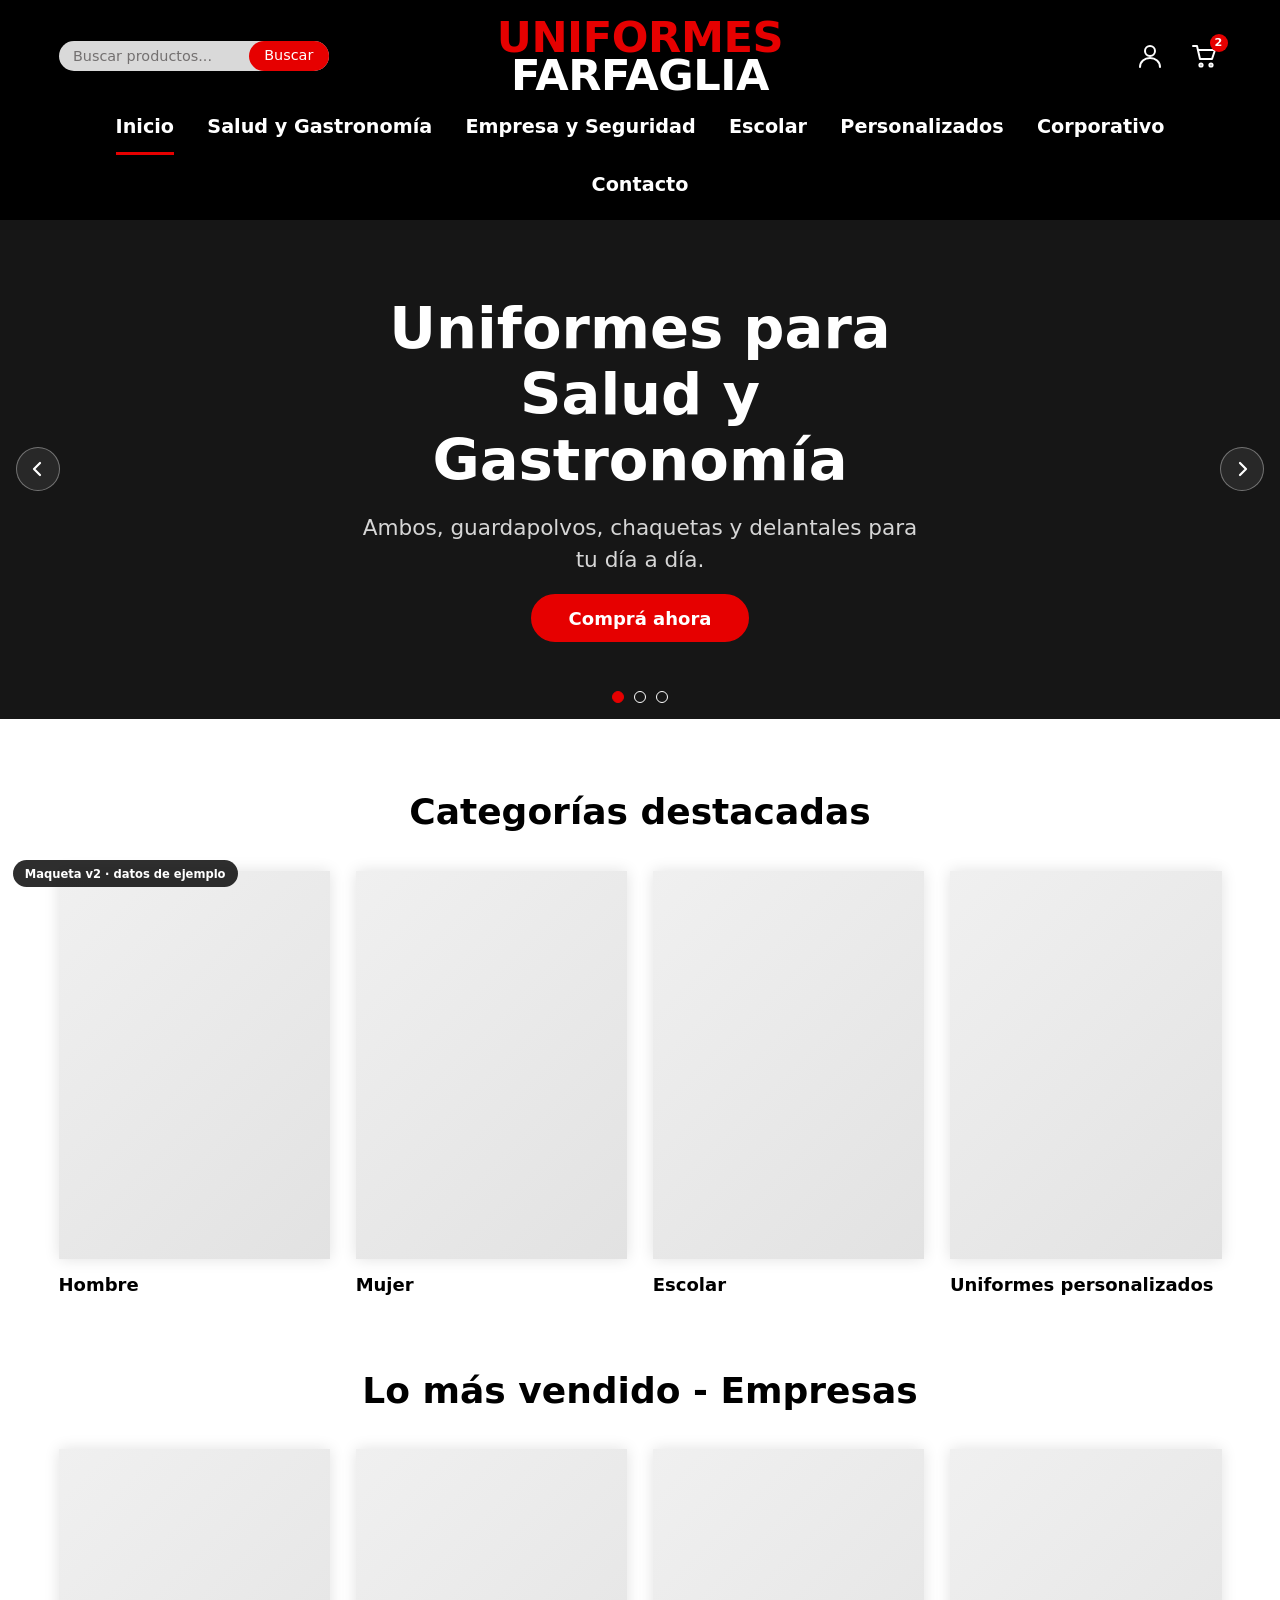
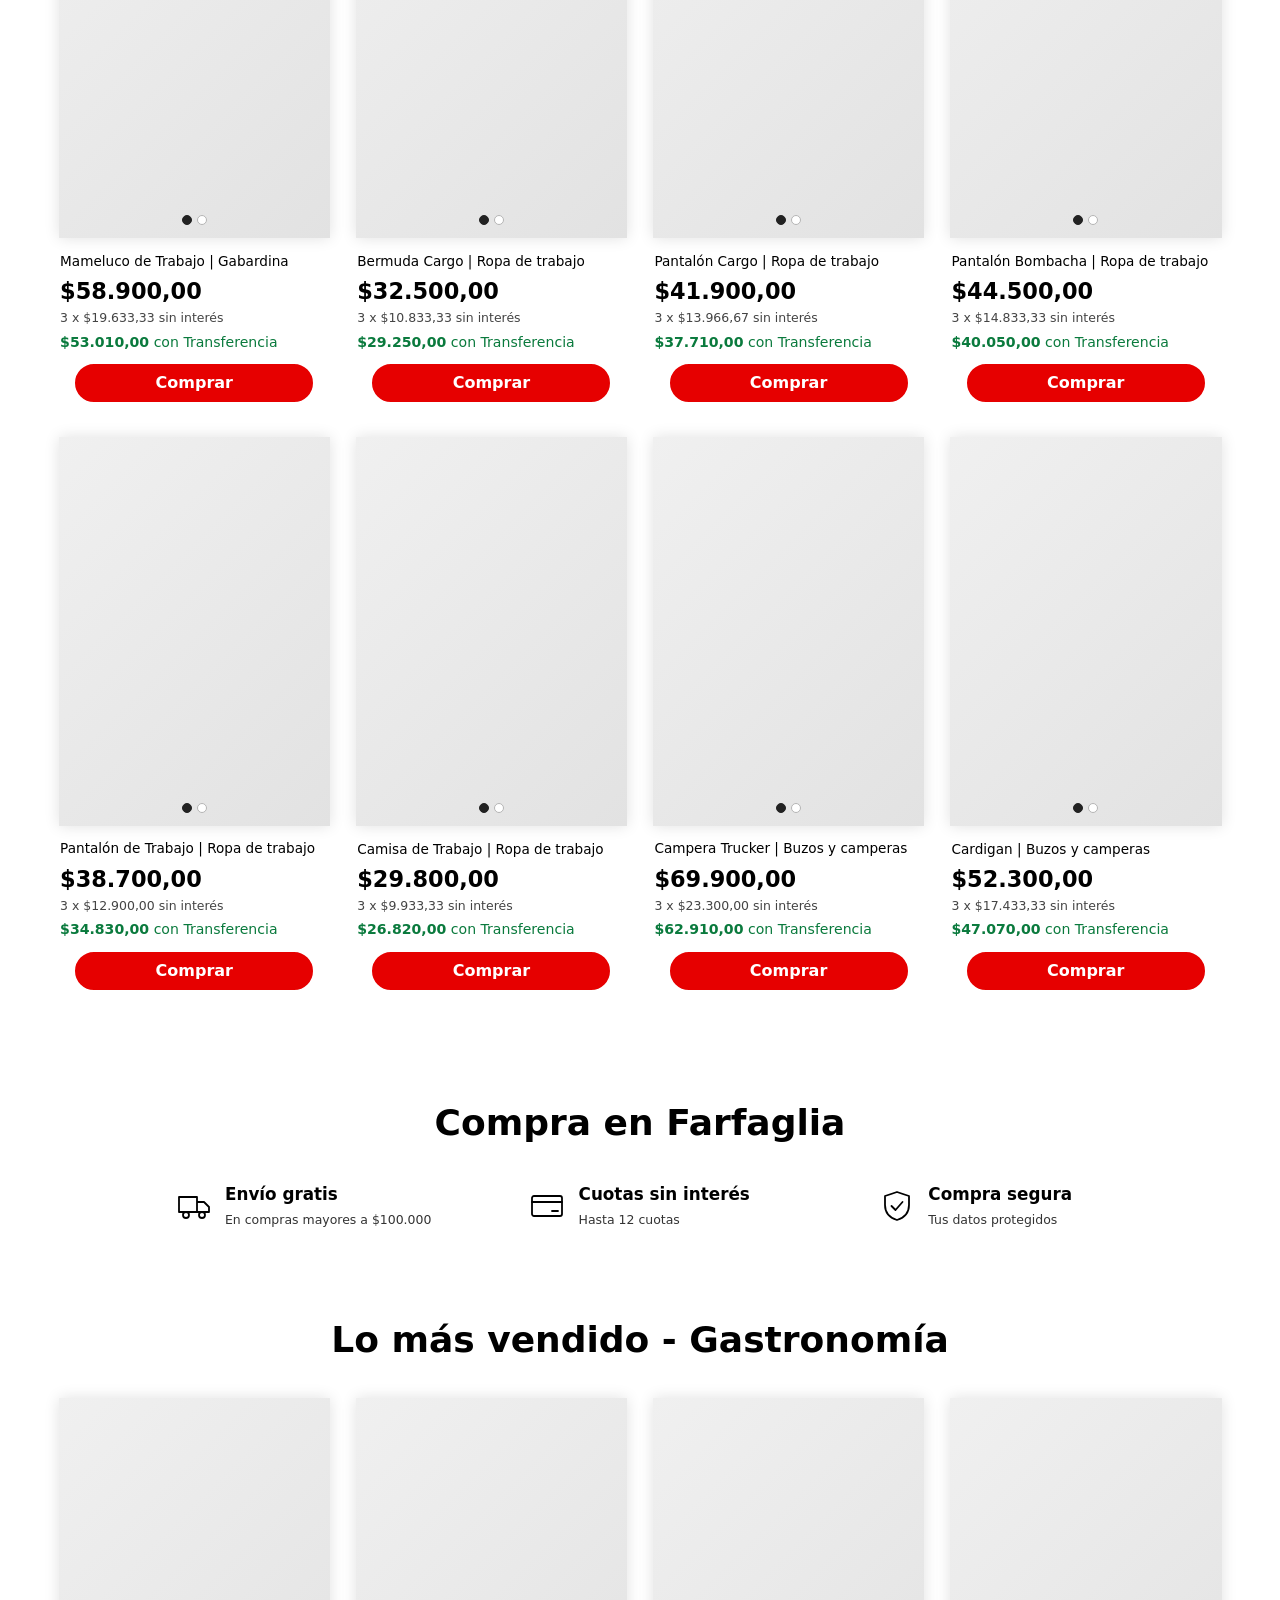
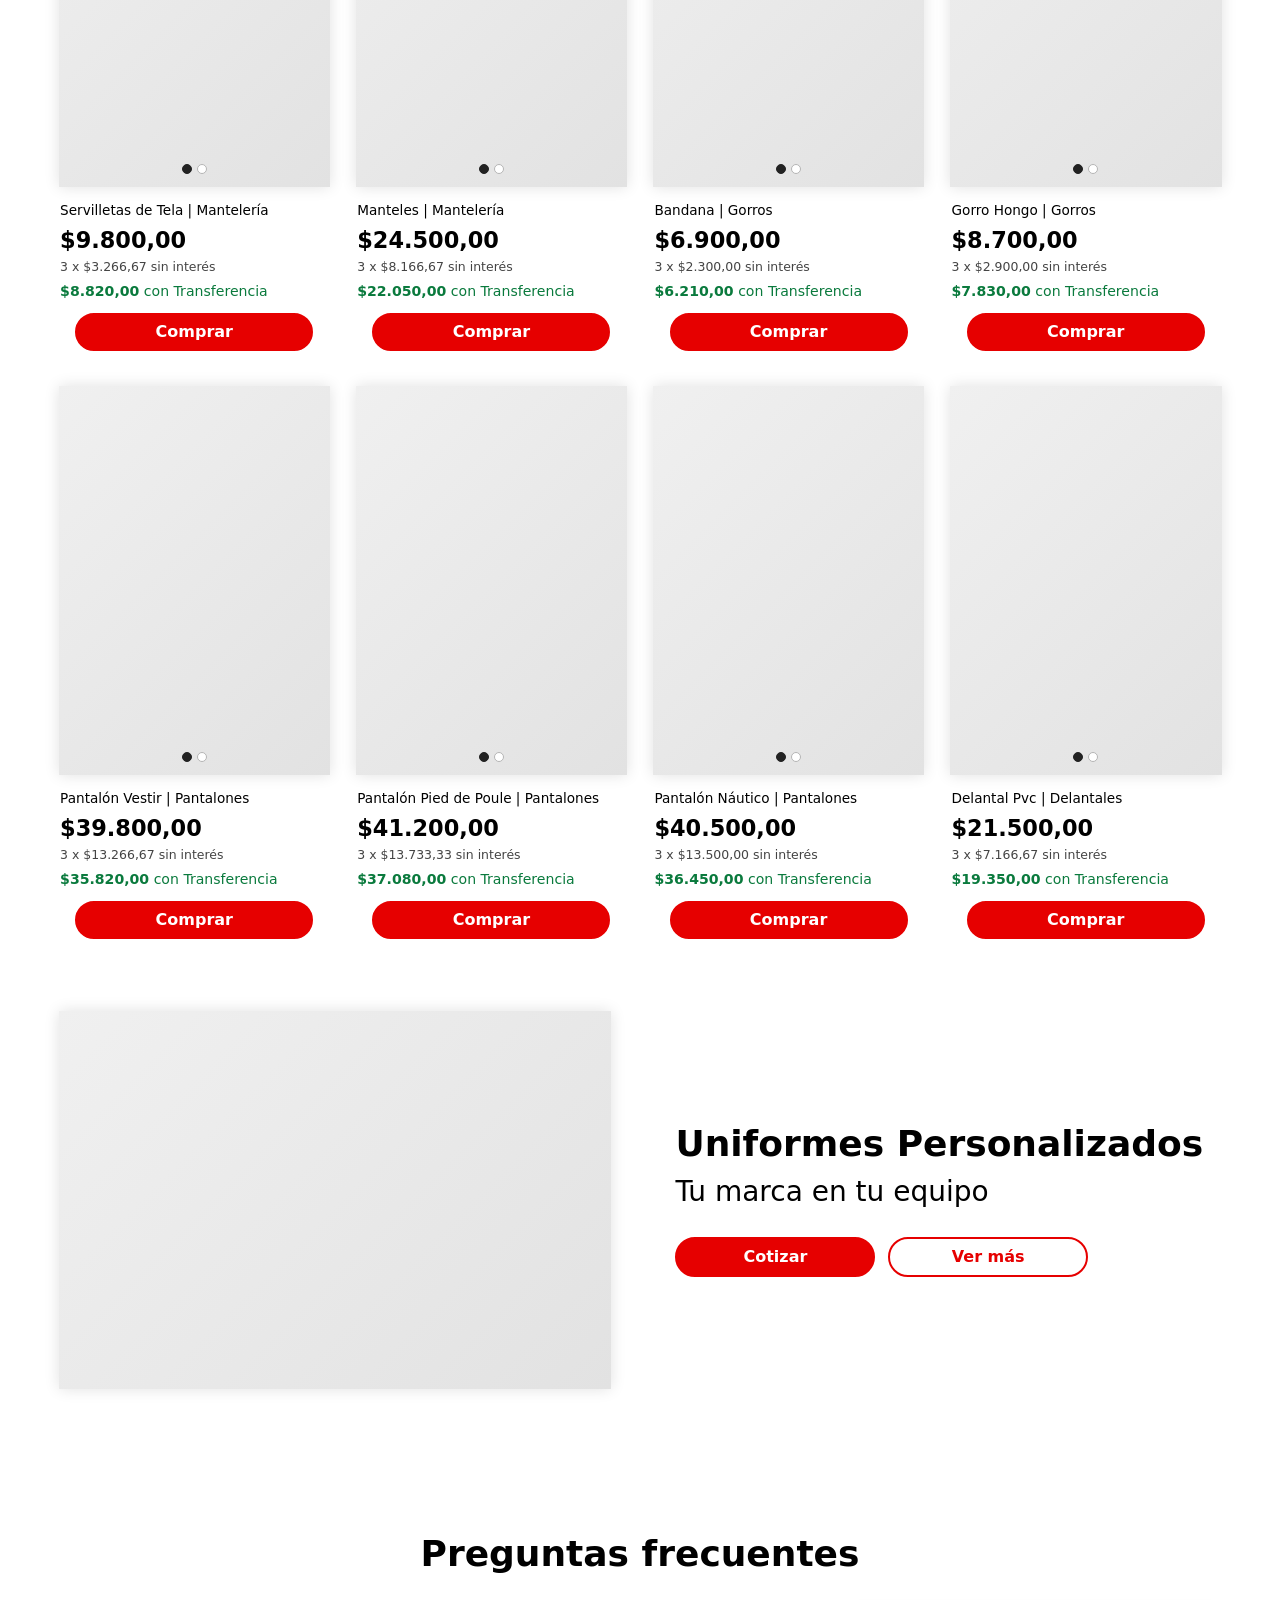
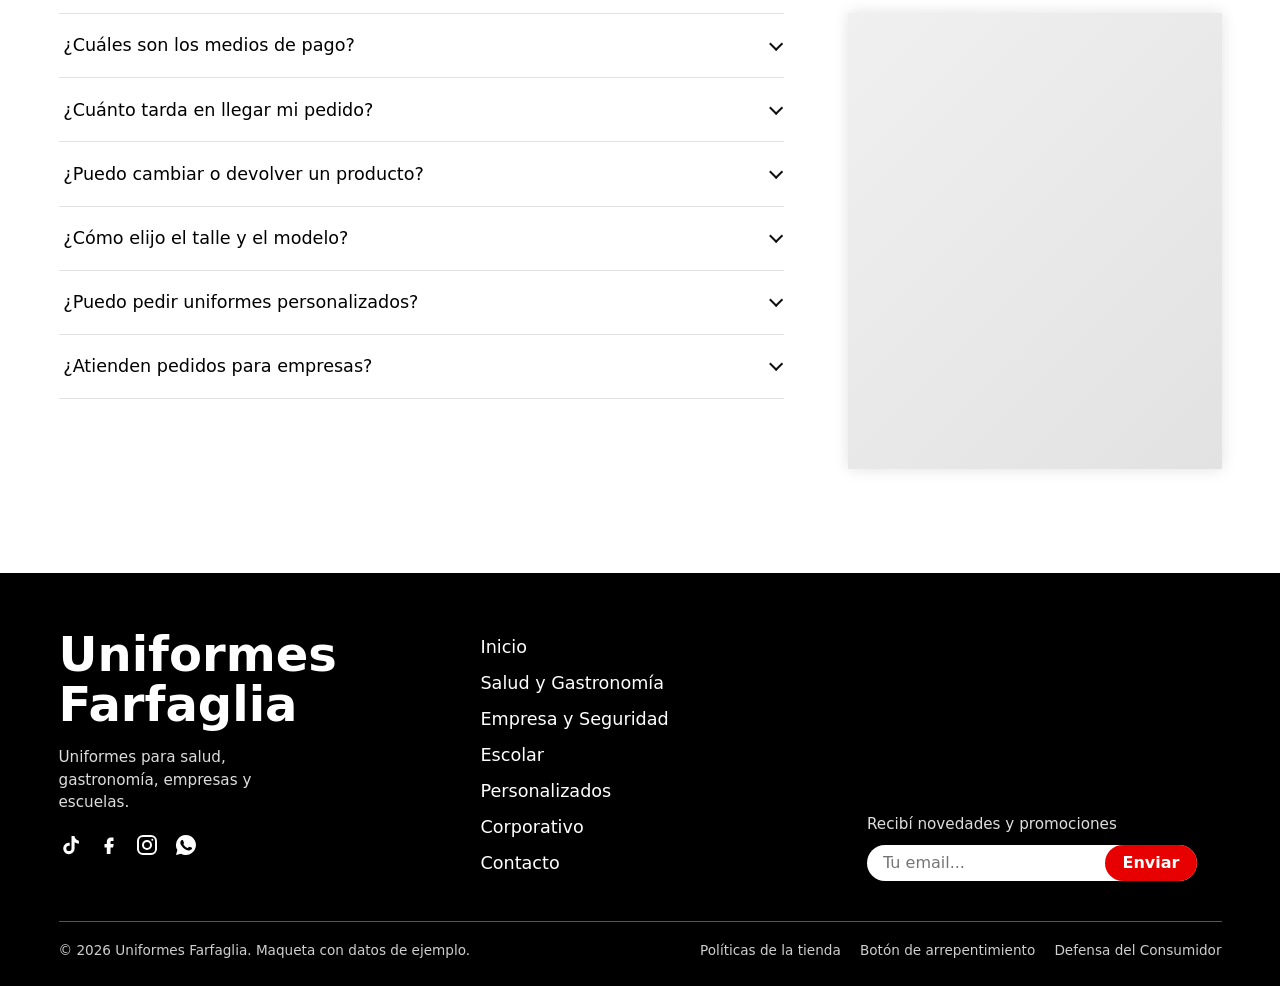
==== commit 195f0e08: "Resolver marcadores de conflicto de merge que rompían estilos en GitHub Pages Co-Authored-By: Claude" ====
--- a/index.html
+++ b/index.html
@@ -9,15 +9,9 @@
   <link rel="preconnect" href="https://fonts.googleapis.com">
   <link rel="preconnect" href="https://fonts.gstatic.com" crossorigin>
   <link href="https://fonts.googleapis.com/css2?family=Inter:wght@400;600;800&family=Montserrat:wght@400;500;600;700;800;900&display=swap" rel="stylesheet">
-<<<<<<< HEAD
-  <link rel="stylesheet" href="./css/tokens.css">
-  <link rel="stylesheet" href="./css/base.css">
-  <link rel="stylesheet" href="./css/style.css">
-=======
   <link rel="stylesheet" href="./css/tokens.css?v=2">
   <link rel="stylesheet" href="./css/base.css?v=2">
   <link rel="stylesheet" href="./css/style.css?v=2">
->>>>>>> 4b84fa0c2787c0286a2bc477582a1668a4353291
 </head>
 <body>
 <a class="skip-link" href="#contenido">Ir al contenido</a>
@@ -35,7 +29,6 @@
       <a class="icono-btn" href="./carrito.html" aria-label="Carrito"><svg viewBox="0 0 28 28" fill="none" stroke="currentColor" stroke-width="2" stroke-linecap="round" stroke-linejoin="round" aria-hidden="true"><path d="M3 4h4l3 13h12l3-9H8"/><circle cx="11" cy="23" r="1.6"/><circle cx="21" cy="23" r="1.6"/></svg><span class="badge" data-cart-count>2</span></a>
     </div>
   </div>
-<<<<<<< HEAD
   <nav class="nav-principal" id="nav-principal" aria-label="Principal"><ul><li><a href="./index.html" aria-current="page">Inicio</a></li><li><a href="./salud-gastronomia.html">Salud y Gastronomía</a></li><li><a href="./empresa-seguridad.html">Empresa y Seguridad</a></li><li><a href="./escolar.html">Escolar</a></li><li><a href="./personalizados.html">Personalizados</a></li><li><a href="./corporativo.html">Corporativo</a></li><li><a href="./contacto.html">Contacto</a></li></ul></nav>
 </header>
 <main id="contenido">
@@ -57,45 +50,6 @@
 
 <section class="seccion" style="padding-top:0" aria-labelledby="t-emp">
   <div class="contenedor"><h2 class="titulo-seccion" id="t-emp">Lo más vendido - Empresas</h2><div class="grid-productos"><article class="producto">
-=======
-  <nav class="nav-principal" id="nav-principal" aria-label="Principal"><ul><li><a href="./index.html" aria-current="page">Inicio</a></li><li><a href="./salud-gastronomia.html">Salud y Gastronomía</a></li><li><a href="./empresa-seguridad.html" >Empresa y Seguridad</a></li><li><a href="./escolar.html">Escolar</a></li><li><a href="./personalizados.html">Personalizados</a></li><li><a href="./corporativo.html">Corporativo</a></li><li><a href="./contacto.html">Contacto</a></li></ul></nav>
-</header>
-<main id="contenido">
-<section class="hero"><div class="contenedor">
-  <h1>Uniformes para salud, gastronomía, empresas y escuelas</h1>
-  <p>Prendas de calidad para tu equipo, con envíos a todo el país y personalización con tu marca.</p>
-  <a class="btn btn-rojo btn-grande" href="./salud-gastronomia.html">Ver productos</a>
-</div></section>
-
-<section class="seccion" aria-labelledby="t-cat"><div class="contenedor"><h2 class="titulo-seccion" id="t-cat">Comprá por rubro</h2>
-  <div class="categorias">
-    <a class="categoria" href="./salud-gastronomia.html"><span>Salud y Gastronomía</span></a>
-    <a class="categoria" href="./empresa-seguridad.html"><span>Empresa y Seguridad</span></a>
-    <a class="categoria" href="./escolar.html"><span>Escolar</span></a>
-    <a class="categoria" href="./personalizados.html"><span>Personalizados</span></a>
-  </div></div></section>
-
-<section class="seccion gris" aria-labelledby="t-dest"><div class="contenedor"><h2 class="titulo-seccion" id="t-dest">Productos destacados</h2>
-  <div class="grid-productos"><article class="producto">
-  <a class="producto-img" href="./producto.html" aria-label="Ver Ambo Spandex | Ambos"><div class="ph"></div><span class="dots-img" aria-hidden="true"><i class="on"></i><i></i></span></a>
-  <div class="producto-info">
-    <h3><a href="./producto.html">Ambo Spandex | Ambos</a></h3>
-    <p class="p-precio">$78.900,00</p>
-    <p class="p-cuotas">3 x $26.300,00 sin interés</p>
-    <p class="p-transf"><strong>$71.010,00</strong> con Transferencia</p>
-  </div>
-  <button class="btn btn-rojo" type="button" data-add>Comprar</button>
-</article><article class="producto">
-  <a class="producto-img" href="./producto.html" aria-label="Ver Chaqueta Bachero | Chaquetas"><div class="ph"></div><span class="dots-img" aria-hidden="true"><i class="on"></i><i></i></span></a>
-  <div class="producto-info">
-    <h3><a href="./producto.html">Chaqueta Bachero | Chaquetas</a></h3>
-    <p class="p-precio">$48.900,00</p>
-    <p class="p-cuotas">3 x $16.300,00 sin interés</p>
-    <p class="p-transf"><strong>$44.010,00</strong> con Transferencia</p>
-  </div>
-  <button class="btn btn-rojo" type="button" data-add>Comprar</button>
-</article><article class="producto">
->>>>>>> 4b84fa0c2787c0286a2bc477582a1668a4353291
   <a class="producto-img" href="./producto.html" aria-label="Ver Mameluco de Trabajo | Gabardina"><div class="ph"></div><span class="dots-img" aria-hidden="true"><i class="on"></i><i></i></span></a>
   <div class="producto-info">
     <h3><a href="./producto.html">Mameluco de Trabajo | Gabardina</a></h3>
@@ -105,7 +59,6 @@
   </div>
   <button class="btn btn-rojo" type="button" data-add>Comprar</button>
 </article><article class="producto">
-<<<<<<< HEAD
   <a class="producto-img" href="./producto.html" aria-label="Ver Bermuda Cargo | Ropa de trabajo"><div class="ph"></div><span class="dots-img" aria-hidden="true"><i class="on"></i><i></i></span></a>
   <div class="producto-info">
     <h3><a href="./producto.html">Bermuda Cargo | Ropa de trabajo</a></h3>
@@ -268,27 +221,6 @@
   <div class="contenedor"><h2 class="titulo-seccion" id="t-faq">Preguntas frecuentes</h2>
   <div class="faq-bloque"><div class="faq"><details><summary>¿Cuáles son los medios de pago?</summary><p>Aceptamos MercadoPago, transferencia bancaria y tarjetas de débito y crédito. Los medios disponibles para tu pedido se muestran al finalizar la compra.</p></details><details><summary>¿Cuánto tarda en llegar mi pedido?</summary><p>El plazo depende del producto, la cantidad y el destino. Consultanos con tu código postal para coordinar la entrega.</p></details><details><summary>¿Puedo cambiar o devolver un producto?</summary><p>Sí. Las condiciones están en nuestras políticas de la tienda y, ante cualquier duda, podés escribirnos por tu pedido.</p></details><details><summary>¿Cómo elijo el talle y el modelo?</summary><p>En cada producto vas a encontrar la tabla de talles. Si tenés dudas sobre talles, colores o modelos, escribinos antes de comprar.</p></details><details><summary>¿Puedo pedir uniformes personalizados?</summary><p>Sí. Usá el botón Cotizar y contanos qué prendas necesitás, la cantidad y la personalización que buscás.</p></details><details><summary>¿Atienden pedidos para empresas?</summary><p>Sí. Te ayudamos a elegir las prendas y a coordinar las cantidades y la entrega para todo tu equipo.</p></details></div><div class="ph" role="img" aria-label="Espacio para imagen"></div></div></div>
 </section>
-=======
-  <a class="producto-img" href="./producto.html" aria-label="Ver Guardapolvo Escolar Blanco | Escolar"><div class="ph"></div><span class="dots-img" aria-hidden="true"><i class="on"></i><i></i></span></a>
-  <div class="producto-info">
-    <h3><a href="./producto.html">Guardapolvo Escolar Blanco | Escolar</a></h3>
-    <p class="p-precio">$31.900,00</p>
-    <p class="p-cuotas">3 x $10.633,33 sin interés</p>
-    <p class="p-transf"><strong>$28.710,00</strong> con Transferencia</p>
-  </div>
-  <button class="btn btn-rojo" type="button" data-add>Comprar</button>
-</article></div></div></section>
-
-<section class="seccion" aria-labelledby="t-ben"><div class="contenedor"><h2 class="titulo-seccion" id="t-ben">Por qué elegirnos</h2>
-  <div class="grid-info cuatro">
-    <div class="tarjeta-info"><h3>Envíos a todo el país</h3><p>Recibí tu pedido donde estés.</p></div>
-    <div class="tarjeta-info"><h3>3 cuotas sin interés</h3><p>Y 10% off pagando por transferencia.</p></div>
-    <div class="tarjeta-info"><h3>Personalizamos</h3><p>Bordado y estampado con tu logo.</p></div>
-    <div class="tarjeta-info"><h3>Atención por WhatsApp</h3><p>Te ayudamos a elegir talles y modelos.</p></div>
-  </div></div></section>
-
-<section class="banda-oscura"><div class="contenedor"><h2>¿Equipás a una empresa?</h2><p>Pedí una cotización por cantidad para todo tu equipo.</p><a class="btn btn-rojo btn-grande" href="./corporativo.html">Cotizar uniformes</a></div></section>
->>>>>>> 4b84fa0c2787c0286a2bc477582a1668a4353291
 </main>
 <footer class="site-footer">
   <div class="footer-grid">
@@ -326,10 +258,6 @@
   <p data-dlg-texto>Esta acción no envía datos.</p>
   <button class="btn btn-rojo" type="button" data-dlg-cerrar>Entendido</button>
 </dialog>
-<<<<<<< HEAD
-<script src="./js/main.js" defer></script>
-=======
 <script src="./js/main.js?v=2" defer></script>
->>>>>>> 4b84fa0c2787c0286a2bc477582a1668a4353291
 </body>
 </html>
--- a/css/tokens.css
+++ b/css/tokens.css
@@ -1,4 +1,3 @@
-<<<<<<< HEAD
 /* Variables de diseño, tomadas del Figma (Desktop - 3). */
 :root {
   /* Color */
@@ -22,30 +21,4 @@
   --ancho: 1163px;
   --radio: 8px;
   --sombra-card: 0 0 14.4px rgba(0, 0, 0, 0.12);
-=======
-/* Variables de diseño.
-   Valores PROVISORIOS: se ajustan con los exactos del Figma
-   cuando armemos el header. */
-:root {
-  /* Color */
-  --color-negro: #000000;
-  --color-blanco: #ffffff;
-  --color-rojo: #e60000;
-  --color-gris-fondo: #f4f4f4;
-  --color-gris-texto: #555555;
-
-  /* Tipografía */
-  --fuente-base: "Montserrat", system-ui, -apple-system, "Segoe UI", Roboto, Arial, sans-serif;
-
-  /* Espaciado */
-  --espacio-1: 0.5rem;
-  --espacio-2: 1rem;
-  --espacio-3: 1.5rem;
-  --espacio-4: 2.5rem;
-  --espacio-5: 4rem;
-
-  /* Layout (el diseño de Figma tiene 1363 px de ancho, contenido ~1163 px) */
-  --ancho-contenido: 1160px;
-  --radio: 8px;
->>>>>>> 4b84fa0c2787c0286a2bc477582a1668a4353291
 }
--- a/css/base.css
+++ b/css/base.css
@@ -1,33 +1,20 @@
 *, *::before, *::after { box-sizing: border-box; }
 
 html { scroll-behavior: smooth; }
-<<<<<<< HEAD
 @media (prefers-reduced-motion: reduce) {
   html { scroll-behavior: auto; }
   *, *::before, *::after { animation-duration: 0.01ms !important; transition-duration: 0.01ms !important; }
-=======
-
-@media (prefers-reduced-motion: reduce) {
-  html { scroll-behavior: auto; }
->>>>>>> 4b84fa0c2787c0286a2bc477582a1668a4353291
 }
 
 body {
   margin: 0;
-<<<<<<< HEAD
   font-family: var(--fuente-titulos);
   color: var(--negro);
   background: var(--blanco);
-=======
-  font-family: var(--fuente-base);
-  color: var(--color-negro);
-  background: var(--color-blanco);
->>>>>>> 4b84fa0c2787c0286a2bc477582a1668a4353291
   line-height: 1.5;
   -webkit-font-smoothing: antialiased;
 }
 
-<<<<<<< HEAD
 img, svg { max-width: 100%; }
 a { color: inherit; }
 h1, h2, h3, h4 { margin: 0; line-height: 1.15; }
@@ -38,39 +25,21 @@
 
 :focus-visible {
   outline: 3px solid var(--rojo);
-=======
-img, svg { max-width: 100%; display: block; }
-
-a { color: inherit; }
-
-:focus-visible {
-  outline: 3px solid var(--color-rojo);
->>>>>>> 4b84fa0c2787c0286a2bc477582a1668a4353291
   outline-offset: 2px;
 }
 
 .contenedor {
-<<<<<<< HEAD
   width: min(100% - 2rem, var(--ancho));
-=======
-  width: min(100% - 2rem, var(--ancho-contenido));
->>>>>>> 4b84fa0c2787c0286a2bc477582a1668a4353291
   margin-inline: auto;
 }
 
 .sr-only {
   position: absolute;
-<<<<<<< HEAD
   width: 1px; height: 1px;
-=======
-  width: 1px;
-  height: 1px;
->>>>>>> 4b84fa0c2787c0286a2bc477582a1668a4353291
   overflow: hidden;
   clip: rect(0 0 0 0);
   white-space: nowrap;
 }
-<<<<<<< HEAD
 
 .skip-link {
   position: absolute;
@@ -80,5 +49,3 @@
   z-index: 100; text-decoration: none; font-weight: 700;
 }
 .skip-link:focus { top: 1rem; }
-=======
->>>>>>> 4b84fa0c2787c0286a2bc477582a1668a4353291
--- a/css/style.css
+++ b/css/style.css
@@ -1,4 +1,3 @@
-<<<<<<< HEAD
 /* =========================================================
    Uniformes Farfaglia – Maqueta
    Orden: botones · header · hero · secciones · tarjetas ·
@@ -456,264 +455,4 @@
   .item-carrito .derecha { grid-column: 1 / -1; text-align: left; justify-items: start; grid-auto-flow: column; justify-content: space-between; width: 100%; }
   .producto-info h3 { font-size: .8rem; }
   .p-precio { font-size: 1.15rem; }
-=======
-/* Estilos de la maqueta Uniformes Farfaglia */
-
-/* ---------- Utilidades y base ---------- */
-.skip-link { position: absolute; left: -999px; top: 0; background: var(--color-negro); color: #fff; padding: .6rem 1rem; z-index: 100; }
-.skip-link:focus { left: 0; }
-h1, h2, h3 { line-height: 1.2; margin: 0 0 var(--espacio-1); }
-h1 { font-size: clamp(1.6rem, 3vw, 2.4rem); font-weight: 800; }
-h2 { font-size: 1.25rem; font-weight: 700; }
-h3 { font-size: 1rem; font-weight: 600; }
-p { margin: 0 0 var(--espacio-1); }
-button, input, select, textarea { font: inherit; }
-
-.ph { background: linear-gradient(135deg, #e9e9e9, #d6d6d6); display: block; width: 100%; height: 100%; }
-.placeholder { min-height: 60vh; display: grid; place-content: center; text-align: center; gap: var(--espacio-1); padding: var(--espacio-4); }
-
-/* ---------- Botones ---------- */
-.btn { display: inline-flex; align-items: center; justify-content: center; gap: .5rem; padding: .7rem 1.4rem; border: 2px solid transparent; border-radius: var(--radio); font-weight: 700; text-decoration: none; cursor: pointer; text-align: center; transition: background .15s, color .15s; }
-.btn-rojo { background: var(--color-rojo); color: #fff; }
-.btn-rojo:hover { background: #b80000; }
-.btn-borde { background: transparent; border-color: var(--color-negro); color: var(--color-negro); }
-.btn-borde:hover { background: var(--color-negro); color: #fff; }
-.btn-grande { padding: .9rem 1.8rem; font-size: 1.05rem; }
-.btn-bloque { display: flex; width: 100%; }
-
-/* ---------- Header ---------- */
-.site-header { background: #fff; border-bottom: 1px solid #e3e3e3; position: sticky; top: 0; z-index: 50; }
-.header-top { display: grid; grid-template-columns: 1fr auto 1fr; align-items: center; gap: var(--espacio-2); width: min(100% - 2rem, var(--ancho-contenido)); margin-inline: auto; padding: .8rem 0; }
-.logo { text-decoration: none; text-align: center; font-weight: 900; text-transform: uppercase; line-height: 1; letter-spacing: .04em; display: grid; font-size: 1.15rem; }
-.logo span:last-child { color: var(--color-rojo); }
-.header-acciones { display: flex; justify-content: flex-end; gap: .25rem; }
-.icono-btn { position: relative; display: inline-grid; place-items: center; width: 44px; height: 44px; border: 0; background: none; color: inherit; cursor: pointer; border-radius: 50%; text-decoration: none; }
-.icono-btn:hover { background: var(--color-gris-fondo); }
-.icono-btn svg { width: 26px; height: 26px; }
-.badge { position: absolute; top: 2px; right: 0; min-width: 18px; height: 18px; padding: 0 5px; border-radius: 9px; background: var(--color-rojo); color: #fff; font-size: .7rem; font-weight: 700; display: grid; place-items: center; }
-.menu-toggle { display: none; }
-.buscador { display: flex; max-width: 340px; border: 1.5px solid #ccc; border-radius: var(--radio); overflow: hidden; }
-.buscador input { flex: 1; min-width: 0; border: 0; padding: .55rem .8rem; outline: 0; }
-.buscador button { border: 0; background: var(--color-negro); color: #fff; padding: 0 1rem; cursor: pointer; font-weight: 600; }
-.buscador:focus-within { border-color: var(--color-negro); }
-
-.nav-principal { border-top: 1px solid #eee; }
-.nav-principal ul { list-style: none; margin: 0 auto; padding: 0; display: flex; justify-content: center; flex-wrap: wrap; width: min(100% - 2rem, var(--ancho-contenido)); }
-.nav-principal a { display: block; padding: .8rem 1rem; text-decoration: none; font-weight: 600; font-size: .95rem; border-bottom: 3px solid transparent; }
-.nav-principal a:hover, .nav-principal a[aria-current="page"] { border-bottom-color: var(--color-rojo); }
-
-/* ---------- Footer ---------- */
-.site-footer { background: var(--color-negro); color: #fff; margin-top: var(--espacio-5); padding-top: var(--espacio-4); }
-.footer-grid { width: min(100% - 2rem, var(--ancho-contenido)); margin-inline: auto; display: grid; grid-template-columns: 1.3fr 1fr 1.3fr; gap: var(--espacio-4); }
-.footer-marca { font-weight: 900; font-size: 1.2rem; text-transform: uppercase; margin-bottom: .4rem; }
-.footer-desc { color: #bbb; }
-.redes { display: flex; gap: .6rem; margin-top: var(--espacio-2); }
-.redes a { width: 40px; height: 40px; display: grid; place-items: center; border: 1px solid #555; border-radius: 50%; }
-.redes a:hover { background: var(--color-rojo); border-color: var(--color-rojo); }
-.redes svg { width: 20px; height: 20px; }
-.footer-nav { display: grid; gap: .4rem; align-content: start; }
-.footer-nav a { text-decoration: none; color: #ddd; }
-.footer-nav a:hover { color: #fff; text-decoration: underline; }
-.footer-sub label { display: block; font-weight: 600; margin-bottom: .5rem; }
-.suscribir { display: flex; }
-.suscribir input { flex: 1; min-width: 0; padding: .65rem .8rem; border: 0; border-radius: var(--radio) 0 0 var(--radio); }
-.suscribir button { border: 0; background: var(--color-rojo); color: #fff; padding: 0 1.1rem; font-weight: 700; border-radius: 0 var(--radio) var(--radio) 0; cursor: pointer; }
-.footer-legal { width: min(100% - 2rem, var(--ancho-contenido)); margin: var(--espacio-4) auto 0; padding: var(--espacio-2) 0 var(--espacio-4); border-top: 1px solid #333; display: flex; justify-content: space-between; flex-wrap: wrap; gap: 1rem; font-size: .85rem; color: #aaa; }
-.footer-legal nav { display: flex; gap: 1.2rem; flex-wrap: wrap; }
-.footer-legal a:hover { color: #fff; }
-
-.ribbon-demo { position: fixed; left: 0; bottom: 0; background: var(--color-rojo); color: #fff; font-size: .72rem; font-weight: 700; padding: .3rem .8rem; border-radius: 0 var(--radio) 0 0; z-index: 60; pointer-events: none; }
-
-/* ---------- Estructura de páginas ---------- */
-.migas { display: flex; flex-wrap: wrap; gap: .5rem; padding: var(--espacio-2) 0; font-size: .85rem; color: var(--color-gris-texto); }
-.migas a { text-decoration: none; }
-.migas a:hover { text-decoration: underline; }
-.cabecera-pagina { padding-bottom: var(--espacio-3); }
-.cabecera-pagina p { color: var(--color-gris-texto); }
-.seccion { padding: var(--espacio-5) 0; }
-.seccion.gris, .gris { background: var(--color-gris-fondo); }
-.titulo-seccion { font-size: 1.6rem; font-weight: 800; text-align: center; margin-bottom: var(--espacio-4); }
-
-/* ---------- Hero / bandas ---------- */
-.hero { background: linear-gradient(120deg, #111 0%, #2a2a2a 100%); color: #fff; padding: var(--espacio-5) 0; }
-.hero .contenedor { display: grid; gap: var(--espacio-2); justify-items: start; max-width: 760px; margin-left: max(1rem, calc((100% - var(--ancho-contenido)) / 2)); }
-.hero h1 { font-size: clamp(2rem, 5vw, 3.4rem); font-weight: 900; }
-.hero p { font-size: 1.15rem; color: #ddd; max-width: 52ch; }
-.banda-oscura { background: var(--color-negro); color: #fff; padding: var(--espacio-5) 0; }
-.banda-oscura p { color: #ccc; max-width: 60ch; margin-bottom: var(--espacio-3); font-size: 1.1rem; }
-
-.categorias { display: grid; grid-template-columns: repeat(4, 1fr); gap: var(--espacio-2); }
-.categoria { position: relative; aspect-ratio: 4 / 5; border-radius: var(--radio); overflow: hidden; text-decoration: none; color: #fff; display: flex; align-items: flex-end; background: linear-gradient(160deg, #3a3a3a, #111); }
-.categoria:nth-child(2) { background: linear-gradient(160deg, #1f2a44, #0b1020); }
-.categoria:nth-child(3) { background: linear-gradient(160deg, #e60000, #7a0000); }
-.categoria:nth-child(4) { background: linear-gradient(160deg, #2e6b3a, #0f2a15); }
-.categoria span { padding: var(--espacio-2); font-weight: 800; font-size: 1.15rem; width: 100%; background: linear-gradient(transparent, rgba(0,0,0,.55)); }
-.categoria:hover { transform: translateY(-3px); box-shadow: 0 8px 20px rgba(0,0,0,.25); }
-
-.grid-info { display: grid; grid-template-columns: repeat(3, 1fr); gap: var(--espacio-3); }
-.grid-info.cuatro { grid-template-columns: repeat(4, 1fr); }
-.tarjeta-info { background: #fff; border: 1px solid #e3e3e3; border-radius: var(--radio); padding: var(--espacio-3); border-top: 4px solid var(--color-rojo); }
-.gris .tarjeta-info { border-color: #e3e3e3; border-top-color: var(--color-rojo); }
-.tarjeta-info p { color: var(--color-gris-texto); margin: 0; }
-.rubros { list-style: none; margin: 0; padding: 0; display: flex; flex-wrap: wrap; justify-content: center; gap: .7rem; }
-.rubros li { background: #fff; border: 1px solid #ddd; border-radius: 999px; padding: .5rem 1.3rem; font-weight: 600; }
-.pasos { list-style: none; counter-reset: paso; margin: 0; padding: 0; display: grid; grid-template-columns: repeat(auto-fit, minmax(200px, 1fr)); gap: var(--espacio-3); }
-.pasos li { counter-increment: paso; background: #fff; border-radius: var(--radio); padding: var(--espacio-3); position: relative; }
-.pasos li::before { content: counter(paso); display: grid; place-items: center; width: 36px; height: 36px; border-radius: 50%; background: var(--color-rojo); color: #fff; font-weight: 800; margin-bottom: .7rem; }
-.pasos p { color: var(--color-gris-texto); margin: 0; }
-
-/* ---------- Productos ---------- */
-.grid-productos { display: grid; grid-template-columns: repeat(4, 1fr); gap: var(--espacio-3); }
-.listado .grid-productos { grid-template-columns: repeat(3, 1fr); }
-.producto { display: flex; flex-direction: column; background: #fff; border: 1px solid #e6e6e6; border-radius: var(--radio); overflow: hidden; }
-.producto-img { position: relative; display: block; aspect-ratio: 1 / 1; }
-.dots-img { position: absolute; bottom: 8px; left: 0; right: 0; display: flex; justify-content: center; gap: 5px; }
-.dots-img i { width: 7px; height: 7px; border-radius: 50%; background: rgba(0,0,0,.25); }
-.dots-img i.on { background: var(--color-negro); }
-.producto-info { padding: var(--espacio-2); flex: 1; }
-.producto-info h3 { font-size: .95rem; font-weight: 600; min-height: 2.4em; }
-.producto-info h3 a { text-decoration: none; }
-.producto-info h3 a:hover { text-decoration: underline; }
-.p-precio { font-size: 1.2rem; font-weight: 800; margin: .5rem 0 .1rem; }
-.p-cuotas { font-size: .82rem; color: var(--color-gris-texto); margin: 0; }
-.p-transf { font-size: .85rem; margin: .2rem 0 0; color: #0a7a2f; }
-.producto > .btn { margin: 0 var(--espacio-2) var(--espacio-2); }
-
-/* ---------- Listado con filtros ---------- */
-.listado { display: grid; grid-template-columns: 240px 1fr; gap: var(--espacio-4); align-items: start; }
-.filtros details { border-bottom: 1px solid #e3e3e3; padding: .8rem 0; }
-.filtros summary { font-weight: 700; cursor: pointer; }
-.filtros ul { list-style: none; margin: .6rem 0 0; padding: 0; display: grid; gap: .35rem; }
-.filtros label { cursor: pointer; }
-.chips, .tallas { display: flex; flex-wrap: wrap; gap: .4rem; margin-top: .6rem; }
-.chip { min-width: 44px; padding: .4rem .8rem; border: 1.5px solid #ccc; background: #fff; border-radius: var(--radio); cursor: pointer; font-weight: 600; }
-.chip:hover { border-color: var(--color-negro); }
-.chip[aria-pressed="true"] { background: var(--color-negro); color: #fff; border-color: var(--color-negro); }
-.rango { display: flex; gap: .5rem; margin-top: .6rem; }
-.rango input { width: 100%; min-width: 0; padding: .5rem; border: 1.5px solid #ccc; border-radius: var(--radio); }
-.barra-listado { display: flex; justify-content: space-between; align-items: center; margin-bottom: var(--espacio-2); }
-.barra-listado p { margin: 0; color: var(--color-gris-texto); }
-.paginacion { display: flex; justify-content: center; gap: .4rem; margin-top: var(--espacio-4); }
-.paginacion a, .paginacion button, .paginacion span { min-width: 40px; height: 40px; display: grid; place-items: center; border: 1.5px solid #ccc; border-radius: var(--radio); background: #fff; text-decoration: none; cursor: pointer; }
-.paginacion [aria-current] { background: var(--color-negro); color: #fff; border-color: var(--color-negro); }
-
-/* ---------- Formularios ---------- */
-.campo { display: grid; gap: .3rem; margin-bottom: var(--espacio-2); }
-.campo label { font-weight: 600; font-size: .9rem; }
-.input, .select { width: 100%; padding: .7rem .8rem; border: 1.5px solid #ccc; border-radius: var(--radio); background: #fff; }
-.input:focus, .select:focus { border-color: var(--color-negro); outline: 0; }
-.select { width: auto; }
-.campo .select { width: 100%; }
-textarea.input { resize: vertical; }
-.grid-form { display: grid; grid-template-columns: 1fr 1fr; gap: 0 var(--espacio-2); }
-.grid-form .ancho { grid-column: 1 / -1; }
-.bloque-form { margin-bottom: var(--espacio-4); }
-.bloque-form h2 { margin-bottom: var(--espacio-2); padding-bottom: .5rem; border-bottom: 2px solid var(--color-negro); }
-.check { display: flex; gap: .5rem; align-items: center; cursor: pointer; }
-.opciones-radio { display: grid; gap: .6rem; }
-.opcion-radio { display: flex; justify-content: space-between; align-items: center; gap: 1rem; padding: .9rem 1rem; border: 1.5px solid #ccc; border-radius: var(--radio); cursor: pointer; }
-.opcion-radio:has(input:checked) { border-color: var(--color-negro); background: var(--color-gris-fondo); }
-.opcion-radio small { color: var(--color-gris-texto); }
-.aviso-demo { font-size: .82rem; color: var(--color-gris-texto); margin-top: .8rem; }
-.caja { background: #fff; border: 1px solid #e3e3e3; border-radius: var(--radio); padding: var(--espacio-3); }
-.dos-col { display: grid; grid-template-columns: 1fr 1fr; gap: var(--espacio-3); align-items: start; }
-.lista-contacto { margin: 0; display: grid; gap: var(--espacio-2); }
-.lista-contacto dt { font-weight: 700; font-size: .85rem; text-transform: uppercase; color: var(--color-gris-texto); }
-.lista-contacto dd { margin: 0; }
-.texto-legal { max-width: 800px; }
-.texto-legal h2 { margin-top: var(--espacio-4); }
-
-/* ---------- Ficha de producto ---------- */
-.ficha { display: grid; grid-template-columns: 1.1fr 1fr; gap: var(--espacio-4); align-items: start; }
-.galeria { display: grid; grid-template-columns: 80px 1fr; gap: var(--espacio-1); }
-.miniaturas { display: grid; gap: var(--espacio-1); align-content: start; }
-.miniaturas button { padding: 0; border: 2px solid transparent; border-radius: var(--radio); overflow: hidden; cursor: pointer; aspect-ratio: 1; background: none; }
-.miniaturas button[aria-current="true"] { border-color: var(--color-negro); }
-.galeria-principal { aspect-ratio: 1; border-radius: var(--radio); }
-.ficha-cod { color: var(--color-gris-texto); font-size: .9rem; }
-.ficha-precio { font-size: 2rem; font-weight: 800; margin: var(--espacio-1) 0 0; }
-.ficha-cuotas { color: var(--color-gris-texto); margin: 0; }
-.ficha-transf { color: #0a7a2f; }
-.opcion { margin: var(--espacio-3) 0; }
-.opcion h2 { font-size: 1rem; }
-.swatches { display: flex; gap: .5rem; flex-wrap: wrap; }
-.swatch { width: 36px; height: 36px; border-radius: 50%; border: 2px solid #ccc; cursor: pointer; padding: 0; }
-.swatch[aria-pressed="true"] { outline: 3px solid var(--color-negro); outline-offset: 2px; }
-.fila-compra { display: flex; gap: var(--espacio-1); align-items: stretch; }
-.fila-compra .btn { flex: 1; }
-.cantidad { display: inline-flex; border: 1.5px solid #ccc; border-radius: var(--radio); overflow: hidden; }
-.cantidad button { width: 40px; border: 0; background: var(--color-gris-fondo); cursor: pointer; font-size: 1.2rem; }
-.cantidad input { width: 52px; border: 0; text-align: center; -moz-appearance: textfield; }
-.cantidad input::-webkit-outer-spin-button, .cantidad input::-webkit-inner-spin-button { -webkit-appearance: none; }
-.envio-calc { margin-top: var(--espacio-4); padding: var(--espacio-2); background: var(--color-gris-fondo); border-radius: var(--radio); }
-.envio-calc form { display: flex; gap: .5rem; }
-.envio-calc .input { flex: 1; }
-.resultado { margin: .6rem 0 0; font-weight: 600; }
-.tabs { margin-top: var(--espacio-5); }
-.tablist { display: flex; gap: .3rem; border-bottom: 2px solid #e3e3e3; flex-wrap: wrap; }
-.tablist button { border: 0; background: none; padding: .8rem 1.2rem; font-weight: 700; cursor: pointer; border-bottom: 3px solid transparent; margin-bottom: -2px; }
-.tablist button[aria-selected="true"] { border-bottom-color: var(--color-rojo); }
-.tabpanel { padding: var(--espacio-3) 0; }
-.tabpanel[hidden] { display: none; }
-.tabla { border-collapse: collapse; width: 100%; max-width: 500px; }
-.tabla th, .tabla td { border: 1px solid #ddd; padding: .6rem .8rem; text-align: left; }
-.tabla th { background: var(--color-gris-fondo); }
-
-/* ---------- Carrito y checkout ---------- */
-.carrito, .checkout { display: grid; grid-template-columns: 1fr 360px; gap: var(--espacio-4); align-items: start; }
-.item-carrito { display: grid; grid-template-columns: 90px 1fr auto; gap: var(--espacio-2); padding: var(--espacio-2) 0; border-bottom: 1px solid #e3e3e3; align-items: center; }
-.item-carrito .ph { width: 90px; height: 90px; border-radius: var(--radio); }
-.item-carrito h2 { font-size: 1rem; }
-.item-carrito h2 a { text-decoration: none; }
-.meta { color: var(--color-gris-texto); font-size: .88rem; }
-.derecha { display: grid; justify-items: end; gap: .5rem; }
-.subtotal { font-weight: 800; font-size: 1.1rem; }
-.quitar { border: 0; background: none; color: var(--color-rojo); cursor: pointer; text-decoration: underline; }
-.vacio { padding: var(--espacio-4); text-align: center; background: var(--color-gris-fondo); border-radius: var(--radio); }
-[hidden] { display: none !important; }
-.progreso-envio { margin-bottom: var(--espacio-2); font-size: .9rem; }
-.barra { height: 8px; background: #e3e3e3; border-radius: 4px; margin-top: .4rem; overflow: hidden; }
-.barra i { display: block; height: 100%; width: 0; background: var(--color-rojo); transition: width .3s; }
-.resumen { background: var(--color-gris-fondo); border-radius: var(--radio); padding: var(--espacio-3); position: sticky; top: 140px; }
-.resumen dl { margin: 0 0 var(--espacio-2); }
-.resumen .fila { display: flex; justify-content: space-between; gap: 1rem; padding: .4rem 0; }
-.resumen dd { margin: 0; font-weight: 600; }
-.resumen .total { border-top: 2px solid var(--color-negro); margin-top: .5rem; padding-top: .8rem; font-size: 1.2rem; font-weight: 800; }
-.nota { font-size: .88rem; color: #0a7a2f; }
-
-/* ---------- Diálogo ---------- */
-.dlg { border: 0; border-radius: var(--radio); padding: var(--espacio-4); max-width: 420px; box-shadow: 0 20px 60px rgba(0,0,0,.35); }
-.dlg::backdrop { background: rgba(0,0,0,.55); }
-.dlg .btn { margin-top: var(--espacio-2); }
-
-/* ---------- Responsive ---------- */
-@media (max-width: 1000px) {
-  .grid-productos, .listado .grid-productos { grid-template-columns: repeat(2, 1fr); }
-  .categorias, .grid-info.cuatro { grid-template-columns: repeat(2, 1fr); }
-  .listado { grid-template-columns: 1fr; }
-  .ficha, .carrito, .checkout, .dos-col { grid-template-columns: 1fr; }
-  .resumen { position: static; }
-  .footer-grid { grid-template-columns: 1fr 1fr; }
-}
-@media (max-width: 720px) {
-  .header-top { grid-template-columns: auto 1fr auto; grid-template-areas: "menu logo acc" "busq busq busq"; }
-  .menu-toggle { display: inline-grid; grid-area: menu; }
-  .logo { grid-area: logo; }
-  .header-acciones { grid-area: acc; }
-  .buscador { grid-area: busq; max-width: none; }
-  .nav-principal { display: none; }
-  .nav-principal.abierto { display: block; }
-  .nav-principal ul { flex-direction: column; }
-  .grid-info, .grid-info.cuatro, .grid-form { grid-template-columns: 1fr; }
-  .footer-grid { grid-template-columns: 1fr; }
-  .galeria { grid-template-columns: 1fr; }
-  .miniaturas { grid-auto-flow: column; grid-auto-columns: 64px; order: 2; }
-  .item-carrito { grid-template-columns: 72px 1fr; }
-  .item-carrito .ph { width: 72px; height: 72px; }
-  .derecha { grid-column: 1 / -1; grid-auto-flow: column; justify-content: space-between; justify-items: start; }
-}
-@media (max-width: 480px) {
-  .grid-productos, .listado .grid-productos { grid-template-columns: 1fr 1fr; gap: var(--espacio-1); }
-  .categorias { grid-template-columns: 1fr 1fr; }
->>>>>>> 4b84fa0c2787c0286a2bc477582a1668a4353291
-}
+}
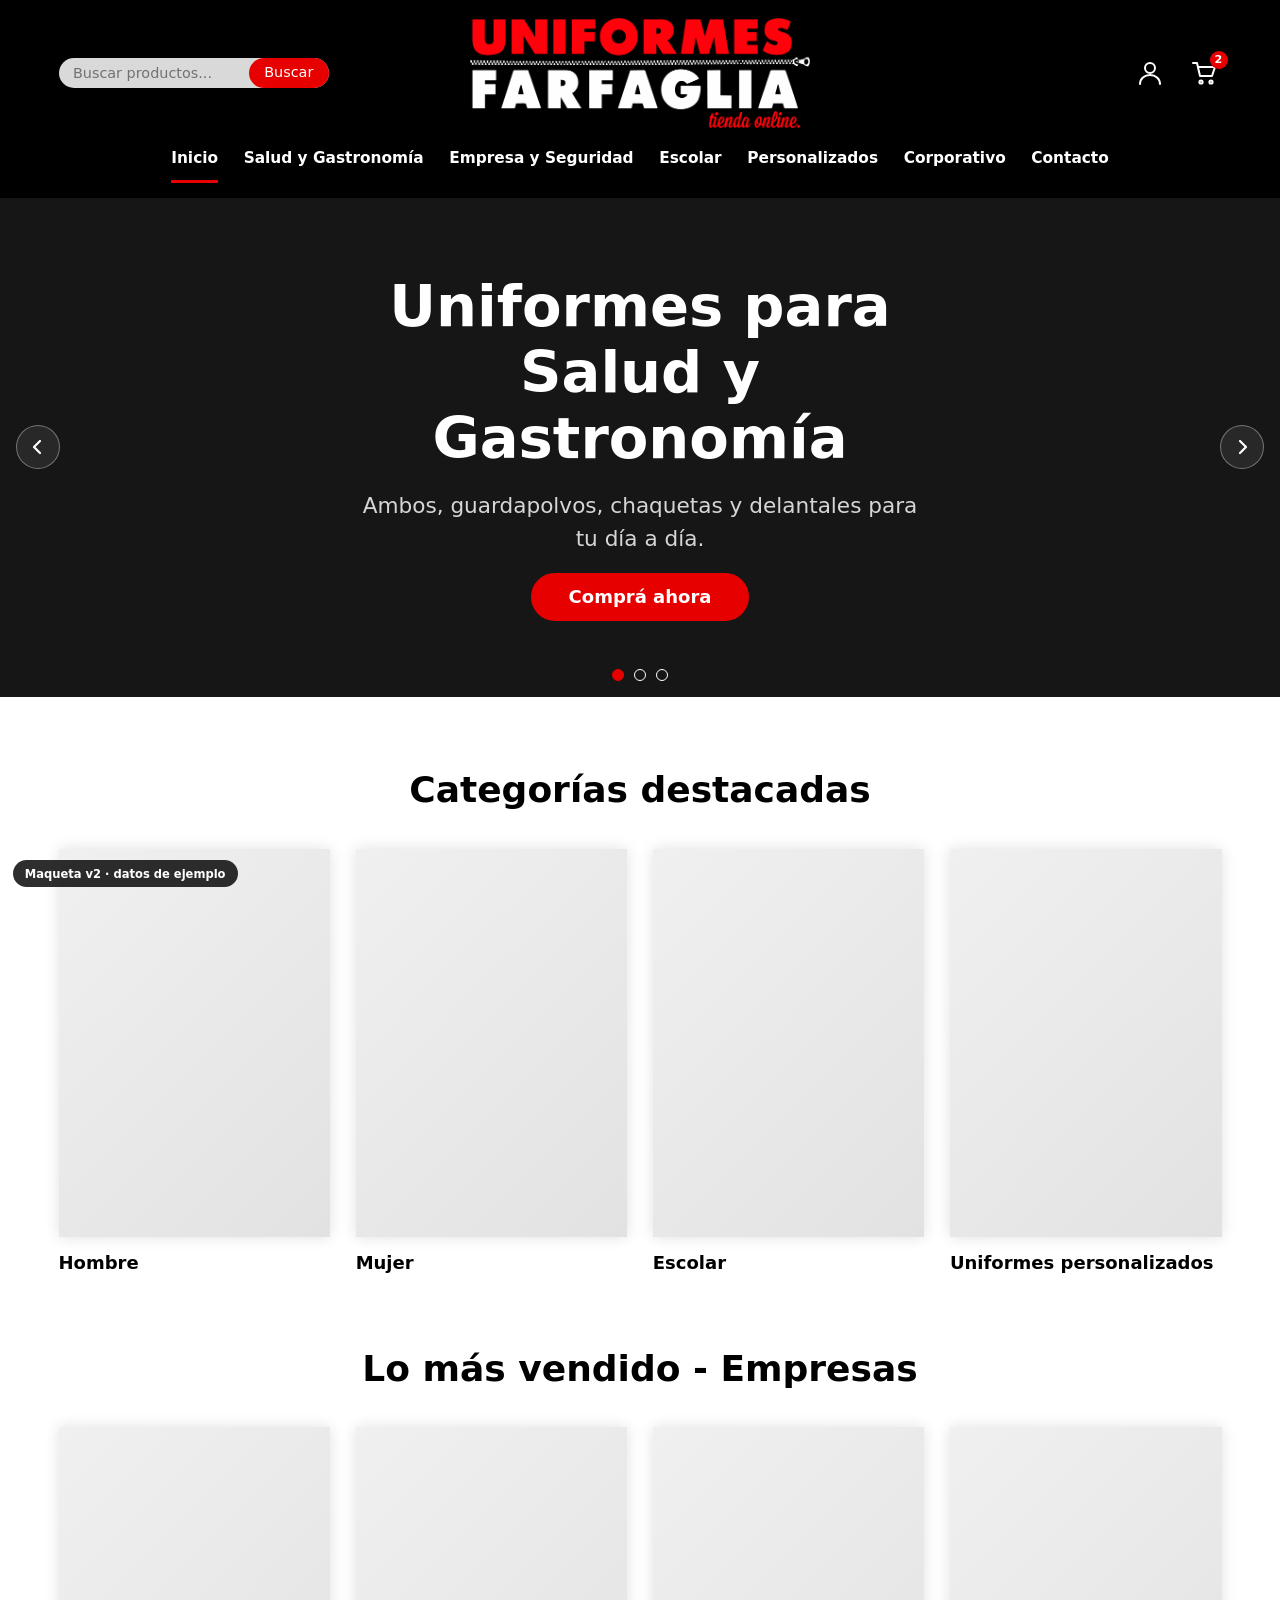
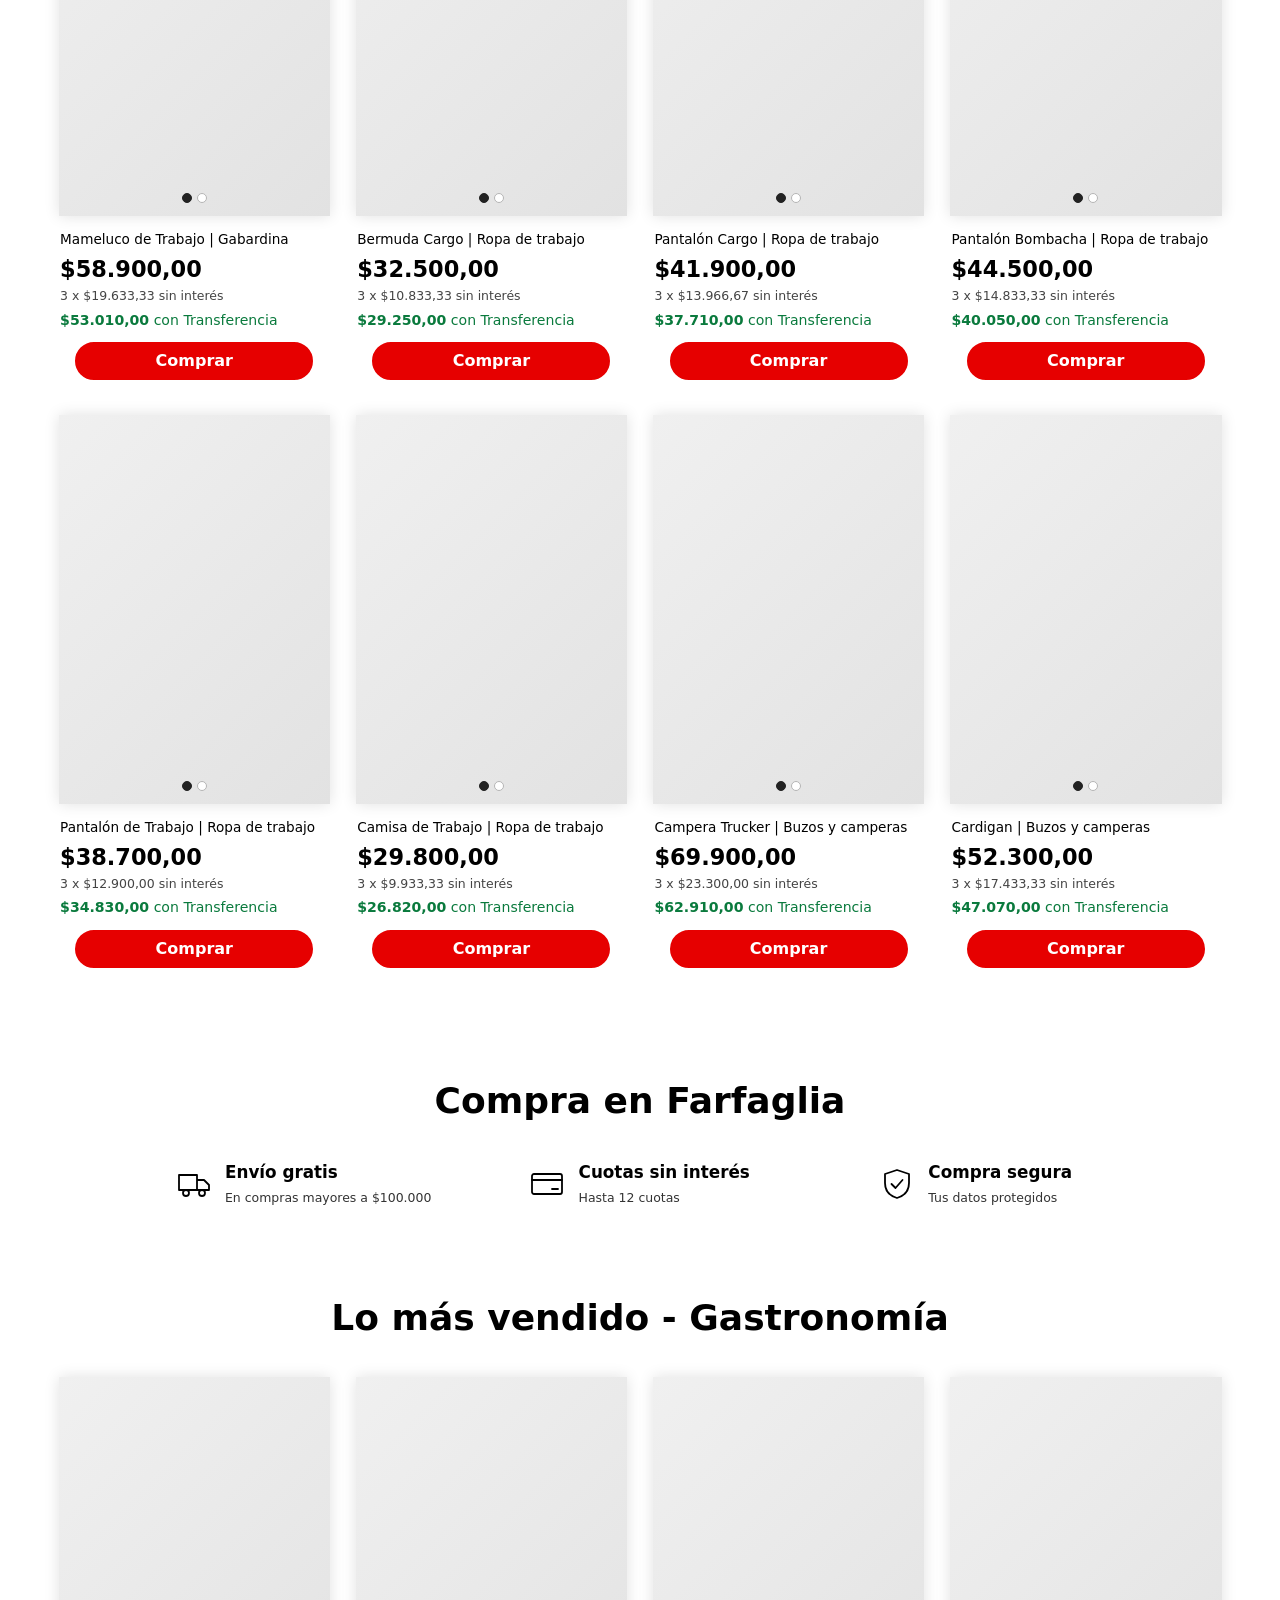
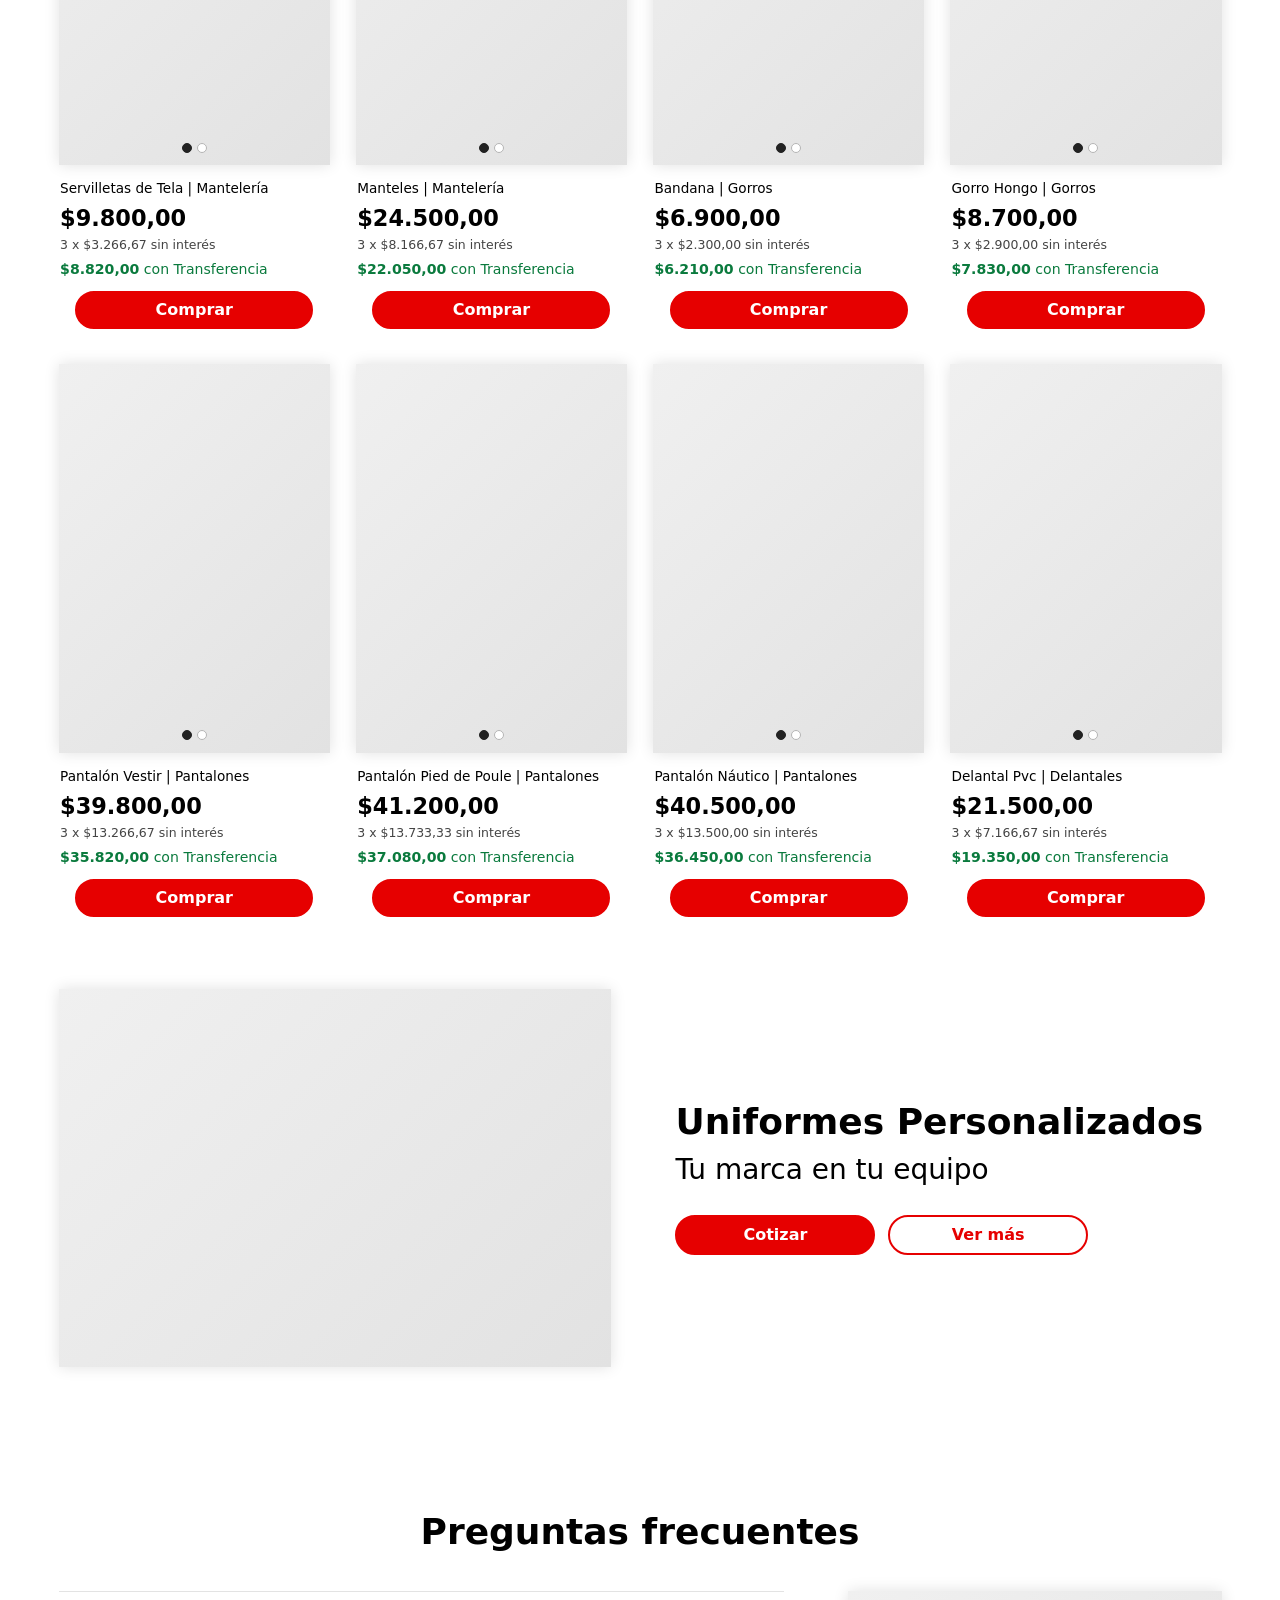
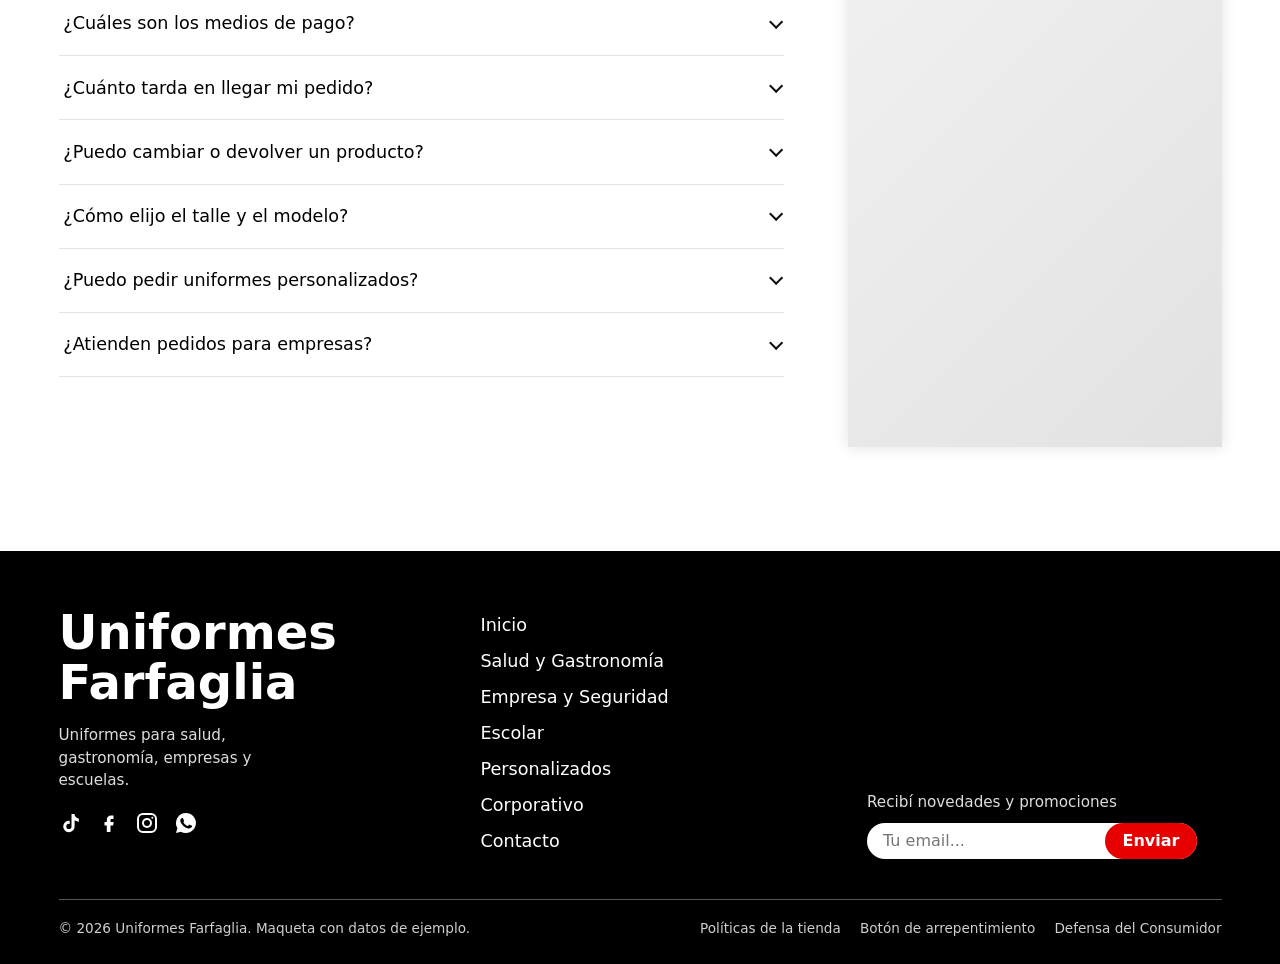
==== commit 988e8f4e: "mejora en el logo y barra de navegacion" ====
--- a/index.html
+++ b/index.html
@@ -23,7 +23,7 @@
       <input id="buscar" type="search" placeholder="Buscar productos..." autocomplete="off">
       <button type="submit">Buscar</button>
     </form>
-    <a class="logo" href="./index.html" aria-label="Uniformes Farfaglia, ir al inicio"><span>Uniformes</span><span>Farfaglia</span></a>
+    <a class="logo" href="./index.html" aria-label="Uniformes Farfaglia, ir al inicio"><img src="./assets/img/logo.png" alt="Uniformes Farfaglia tienda online" width="1440" height="466"></a>
     <div class="header-acciones">
       <a class="icono-btn" href="./mi-cuenta.html" aria-label="Mi cuenta"><svg viewBox="0 0 28 28" fill="none" stroke="currentColor" stroke-width="2" stroke-linecap="round" stroke-linejoin="round" aria-hidden="true"><circle cx="14" cy="9" r="5"/><path d="M4 25c0-5.5 4.5-9 10-9s10 3.5 10 9"/></svg></a>
       <a class="icono-btn" href="./carrito.html" aria-label="Carrito"><svg viewBox="0 0 28 28" fill="none" stroke="currentColor" stroke-width="2" stroke-linecap="round" stroke-linejoin="round" aria-hidden="true"><path d="M3 4h4l3 13h12l3-9H8"/><circle cx="11" cy="23" r="1.6"/><circle cx="21" cy="23" r="1.6"/></svg><span class="badge" data-cart-count>2</span></a>
--- a/css/style.css
+++ b/css/style.css
@@ -41,14 +41,8 @@
 }
 .buscador button:hover { background: var(--rojo-hover); }
 
-.logo {
-  display: flex; flex-direction: column; align-items: center;
-  text-decoration: none; text-transform: uppercase;
-  font-weight: 900; line-height: .88; letter-spacing: -.01em;
-  font-size: clamp(1.7rem, 3.4vw, 2.7rem);
-}
-.logo span:first-child { color: var(--rojo); }
-.logo span:last-child { color: #fff; }
+.logo { display: block; text-decoration: none; }
+.logo img { display: block; width: clamp(220px, 28vw, 340px); height: auto; }
 
 .header-acciones { display: flex; justify-content: flex-end; align-items: center; gap: 1.1rem; }
 .icono-btn {
@@ -65,16 +59,16 @@
 }
 .menu-toggle { display: none; }
 
-.nav-principal { padding-bottom: .4rem; }
+.nav-principal { padding-bottom: .9rem; }
 .nav-principal ul {
-  display: flex; flex-wrap: wrap; justify-content: center;
-  gap: .2rem clamp(1.1rem, 2.6vw, 2.4rem);
+  display: flex; flex-wrap: nowrap; justify-content: center;
+  gap: .2rem clamp(.9rem, 2vw, 2rem);
   width: min(100% - 2rem, var(--ancho)); margin-inline: auto;
 }
 .nav-principal a {
   display: block; padding: .8rem 0 .65rem;
   color: #fff; text-decoration: none; font-weight: 600;
-  font-size: clamp(.95rem, 1.5vw, 1.25rem);
+  font-size: clamp(.8rem, 1.2vw, 1.05rem); white-space: nowrap;
   border-bottom: 3px solid transparent;
 }
 .nav-principal a:hover { color: var(--rojo); }
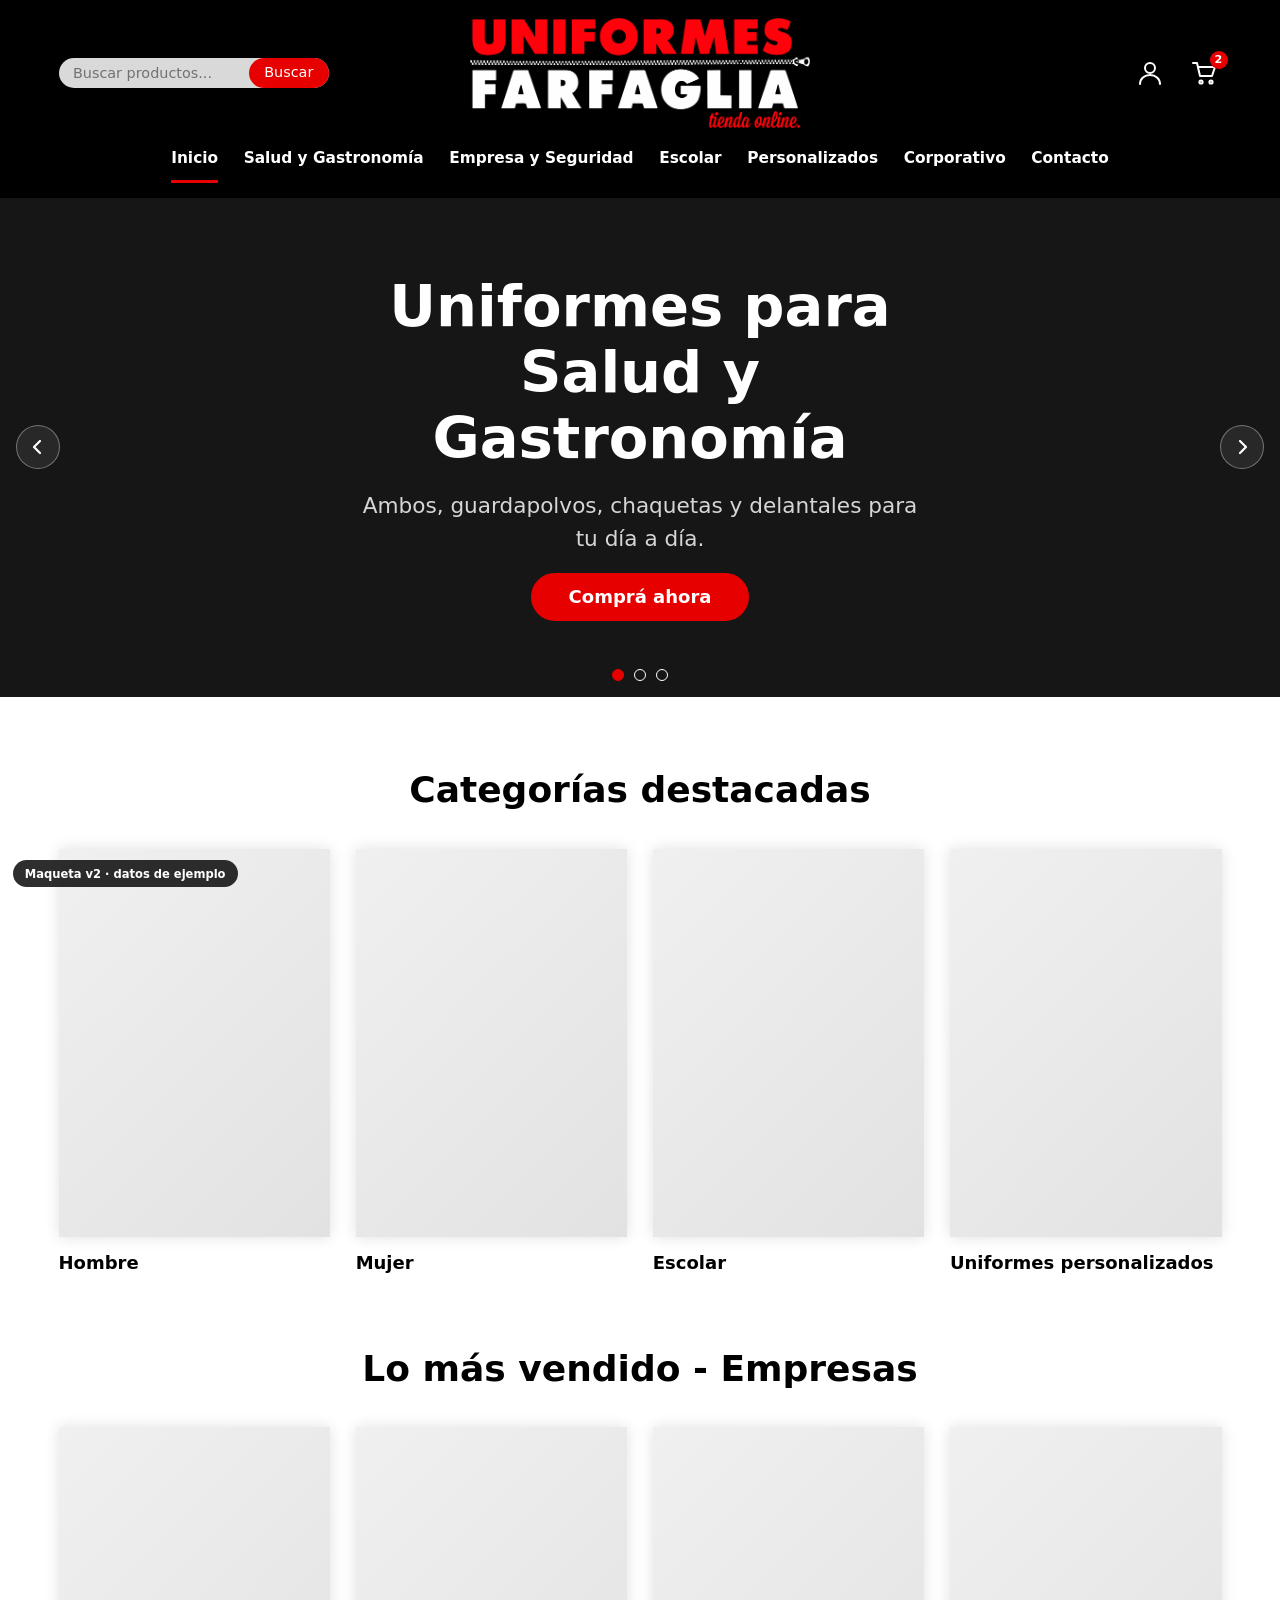
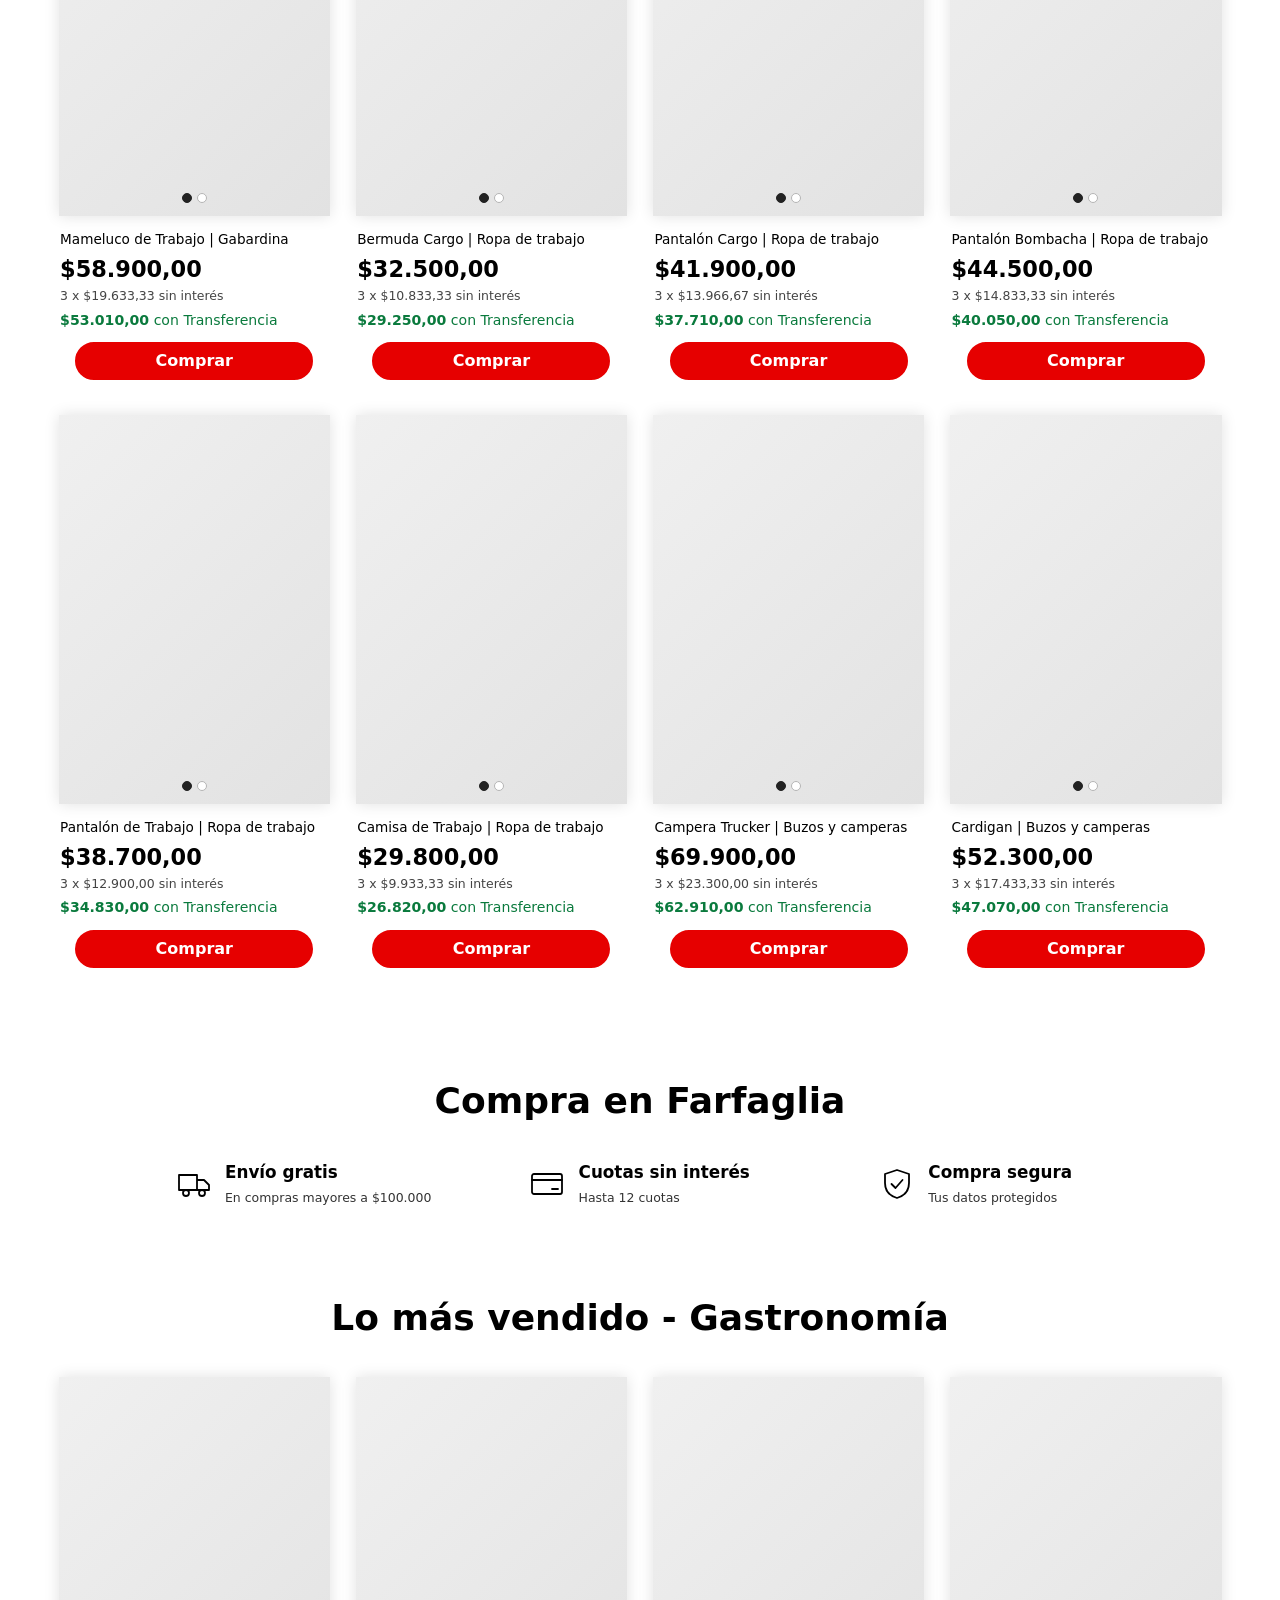
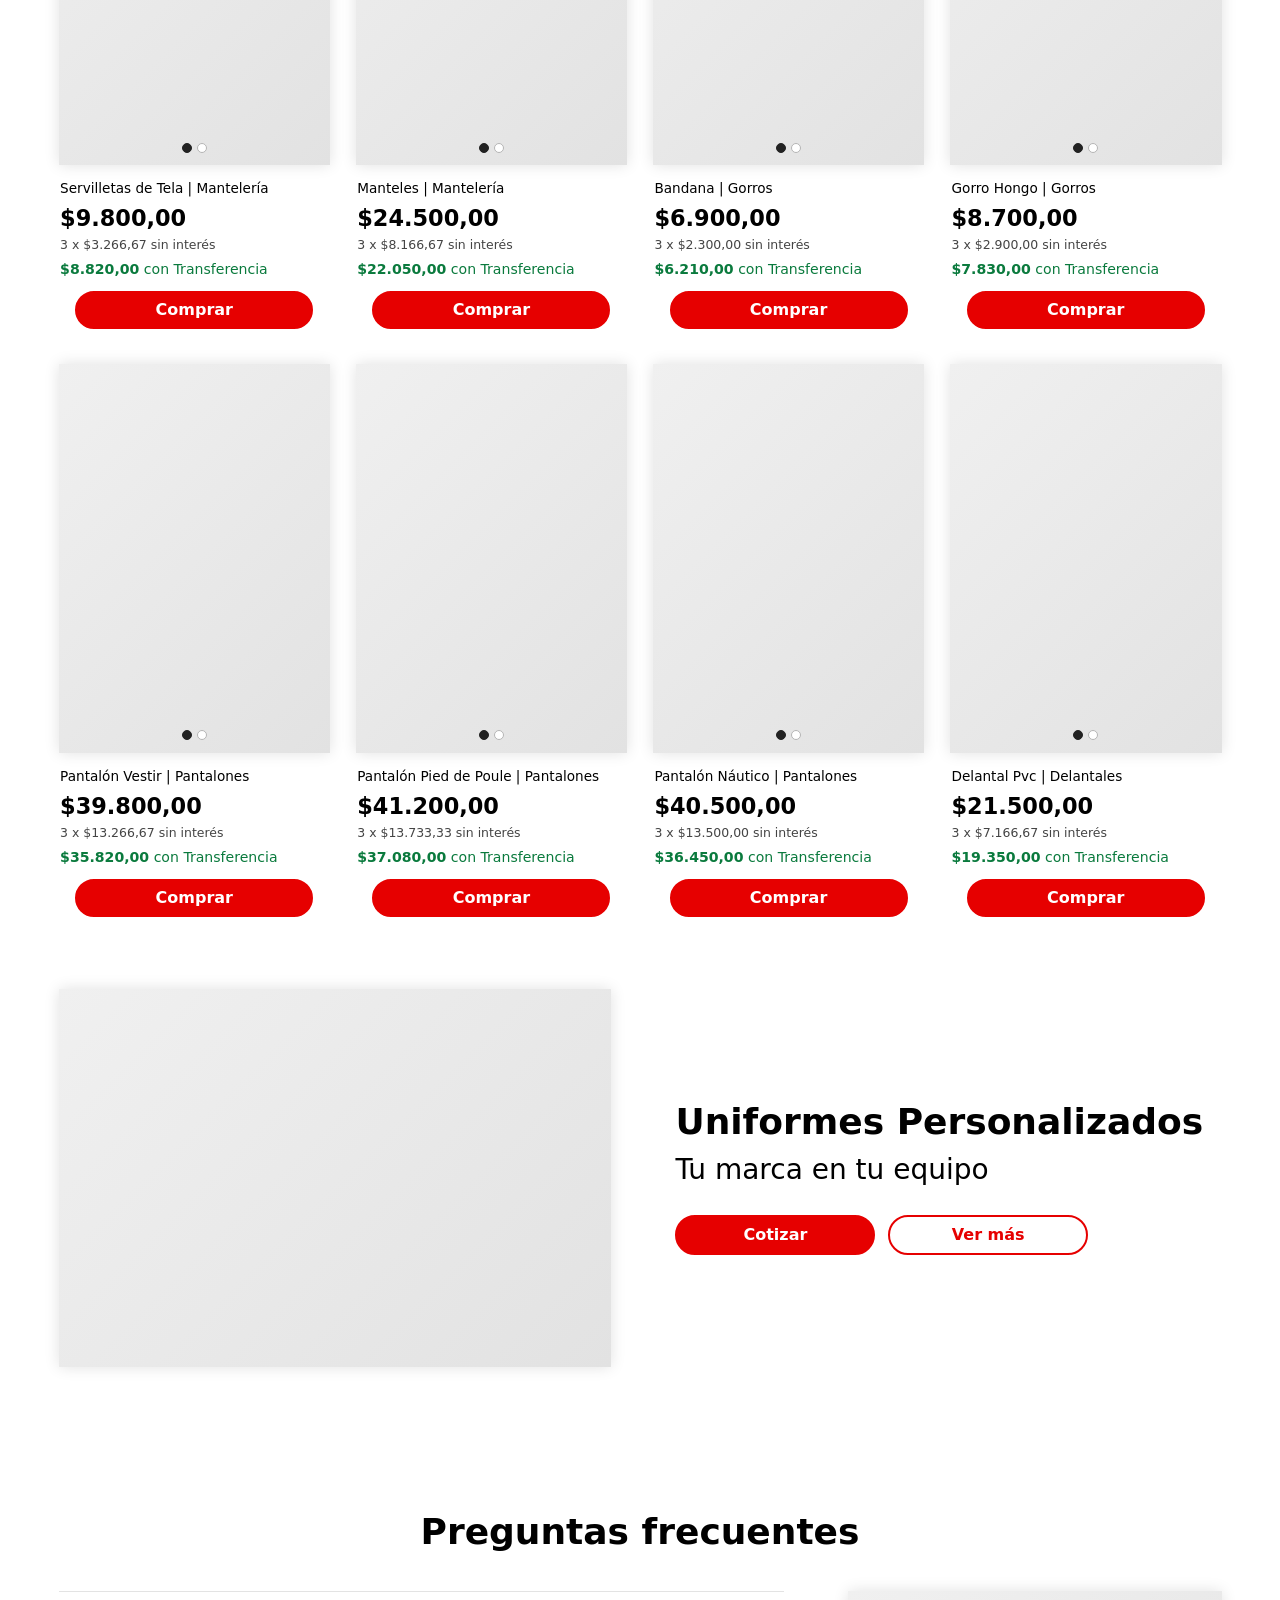
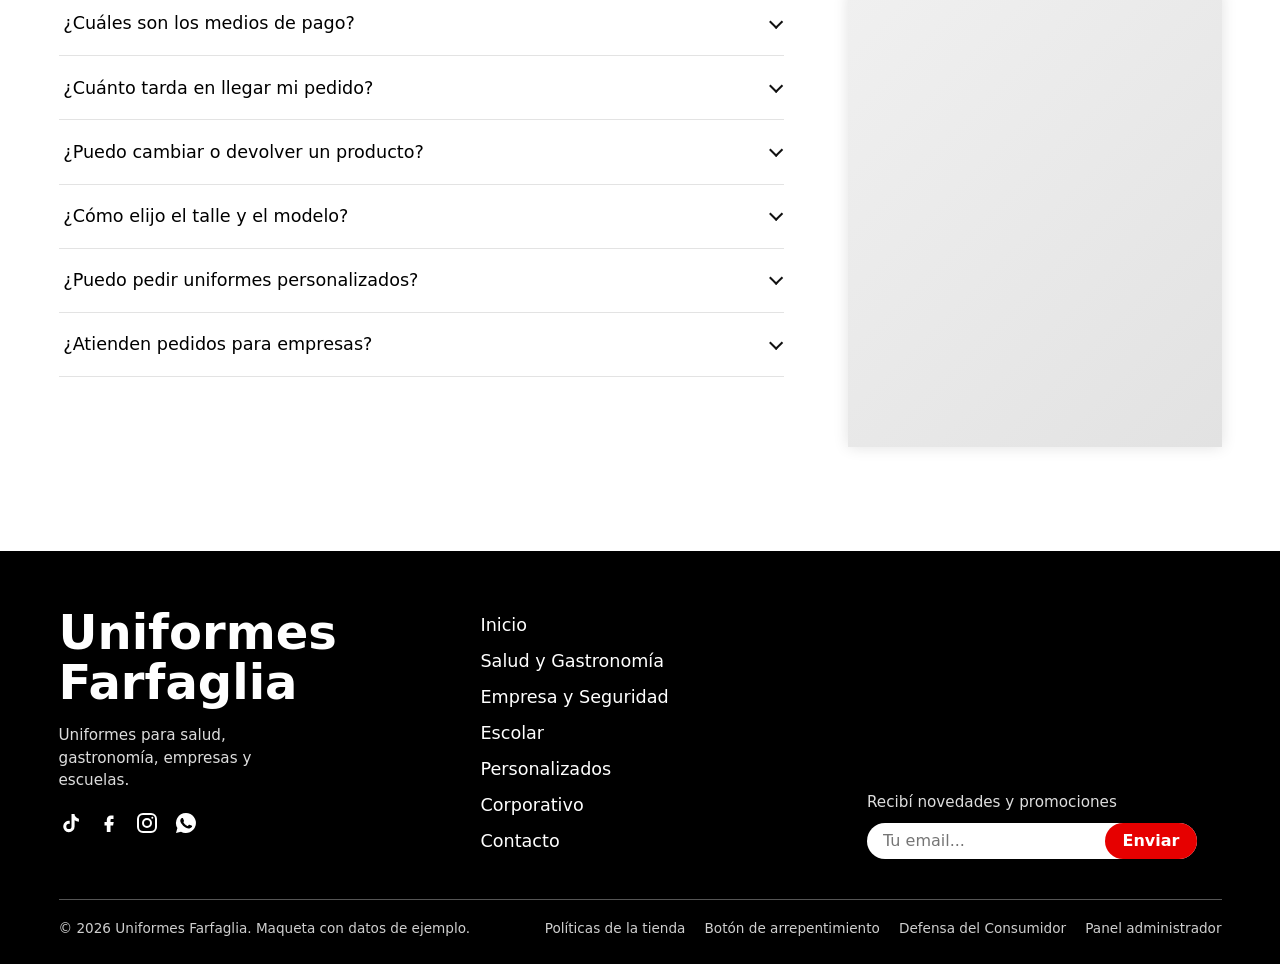
==== commit 5a55f7e5: "panel administrador en footer" ====
--- a/index.html
+++ b/index.html
@@ -25,11 +25,11 @@
     </form>
     <a class="logo" href="./index.html" aria-label="Uniformes Farfaglia, ir al inicio"><img src="./assets/img/logo.png" alt="Uniformes Farfaglia tienda online" width="1440" height="466"></a>
     <div class="header-acciones">
-      <a class="icono-btn" href="./mi-cuenta.html" aria-label="Mi cuenta"><svg viewBox="0 0 28 28" fill="none" stroke="currentColor" stroke-width="2" stroke-linecap="round" stroke-linejoin="round" aria-hidden="true"><circle cx="14" cy="9" r="5"/><path d="M4 25c0-5.5 4.5-9 10-9s10 3.5 10 9"/></svg></a>
+      <a class="icono-btn solo-escritorio" href="./mi-cuenta.html" aria-label="Mi cuenta"><svg viewBox="0 0 28 28" fill="none" stroke="currentColor" stroke-width="2" stroke-linecap="round" stroke-linejoin="round" aria-hidden="true"><circle cx="14" cy="9" r="5"/><path d="M4 25c0-5.5 4.5-9 10-9s10 3.5 10 9"/></svg></a>
       <a class="icono-btn" href="./carrito.html" aria-label="Carrito"><svg viewBox="0 0 28 28" fill="none" stroke="currentColor" stroke-width="2" stroke-linecap="round" stroke-linejoin="round" aria-hidden="true"><path d="M3 4h4l3 13h12l3-9H8"/><circle cx="11" cy="23" r="1.6"/><circle cx="21" cy="23" r="1.6"/></svg><span class="badge" data-cart-count>2</span></a>
     </div>
   </div>
-  <nav class="nav-principal" id="nav-principal" aria-label="Principal"><ul><li><a href="./index.html" aria-current="page">Inicio</a></li><li><a href="./salud-gastronomia.html">Salud y Gastronomía</a></li><li><a href="./empresa-seguridad.html">Empresa y Seguridad</a></li><li><a href="./escolar.html">Escolar</a></li><li><a href="./personalizados.html">Personalizados</a></li><li><a href="./corporativo.html">Corporativo</a></li><li><a href="./contacto.html">Contacto</a></li></ul></nav>
+  <nav class="nav-principal" id="nav-principal" aria-label="Principal"><ul><li><a href="./index.html" aria-current="page">Inicio</a></li><li><a href="./salud-gastronomia.html">Salud y Gastronomía</a></li><li><a href="./empresa-seguridad.html">Empresa y Seguridad</a></li><li><a href="./escolar.html">Escolar</a></li><li><a href="./personalizados.html">Personalizados</a></li><li><a href="./corporativo.html">Corporativo</a></li><li><a href="./contacto.html">Contacto</a></li><li class="solo-movil"><a href="./mi-cuenta.html">Mi cuenta</a></li></ul></nav>
 </header>
 <main id="contenido">
 <h1 class="sr-only">Tienda online de Uniformes Farfaglia</h1>
@@ -249,6 +249,7 @@
       <a href="./politicas.html">Políticas de la tienda</a>
       <a href="./politicas.html#arrepentimiento">Botón de arrepentimiento</a>
       <a href="./politicas.html#defensa-consumidor">Defensa del Consumidor</a>
+      <a href="./admin.html">Panel administrador</a>
     </nav>
   </div>
 </footer>
--- a/css/style.css
+++ b/css/style.css
@@ -58,6 +58,7 @@
   font: 700 .7rem/18px var(--fuente-titulos); text-align: center;
 }
 .menu-toggle { display: none; }
+.solo-movil { display: none; }
 
 .nav-principal { padding-bottom: .9rem; }
 .nav-principal ul {
@@ -412,13 +413,15 @@
 
 @media (max-width: 860px) {
   .header-top {
-    grid-template-columns: auto 1fr auto;
+    grid-template-columns: 1fr auto 1fr;
     grid-template-areas: "menu logo acciones" "buscar buscar buscar";
     padding: .8rem 0 .6rem;
   }
   .menu-toggle { display: inline-flex; grid-area: menu; justify-self: start; }
   .logo { grid-area: logo; justify-self: center; }
-  .header-acciones { grid-area: acciones; }
+  .header-acciones { grid-area: acciones; justify-self: end; }
+  .solo-escritorio { display: none; }
+  .solo-movil { display: block; }
   .buscador { grid-area: buscar; width: 100%; height: 36px; }
   .nav-principal { display: none; border-top: 1px solid #333; padding: .4rem 0; }
   .nav-principal.abierto { display: block; }
